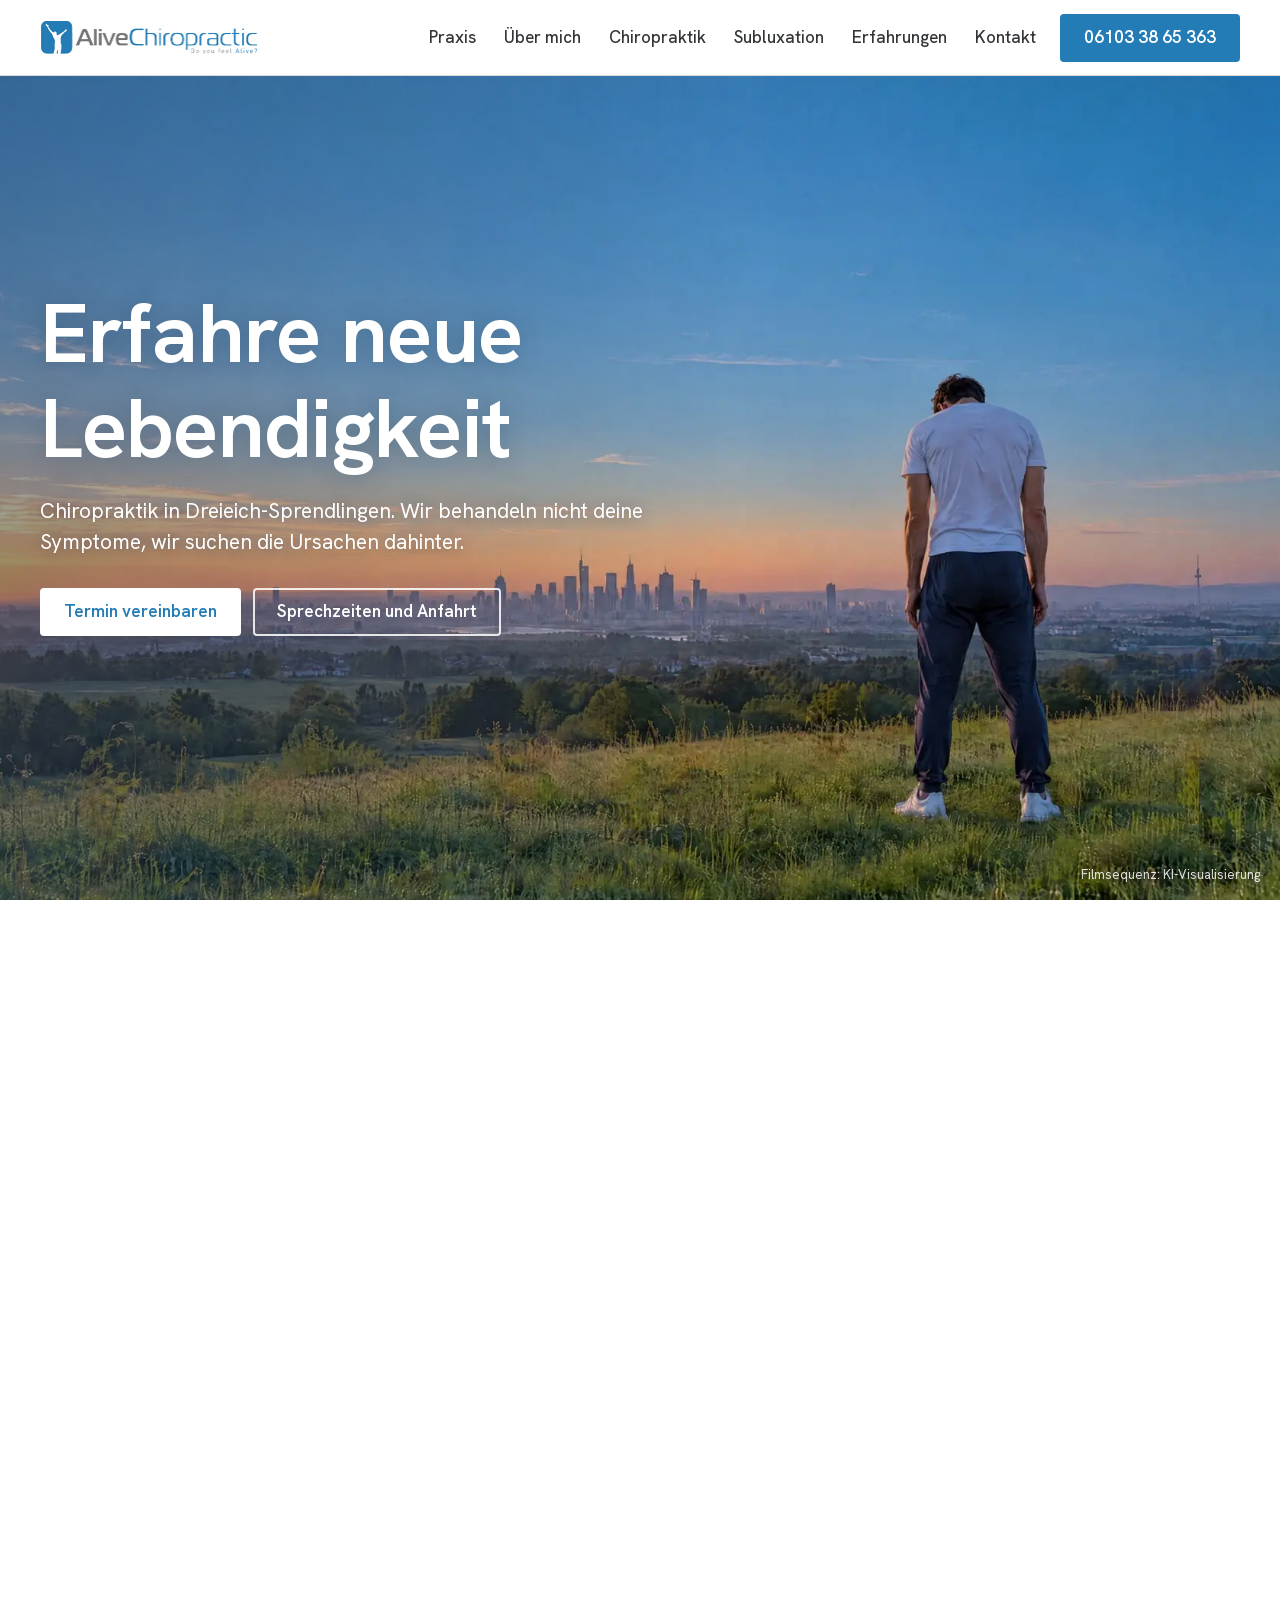
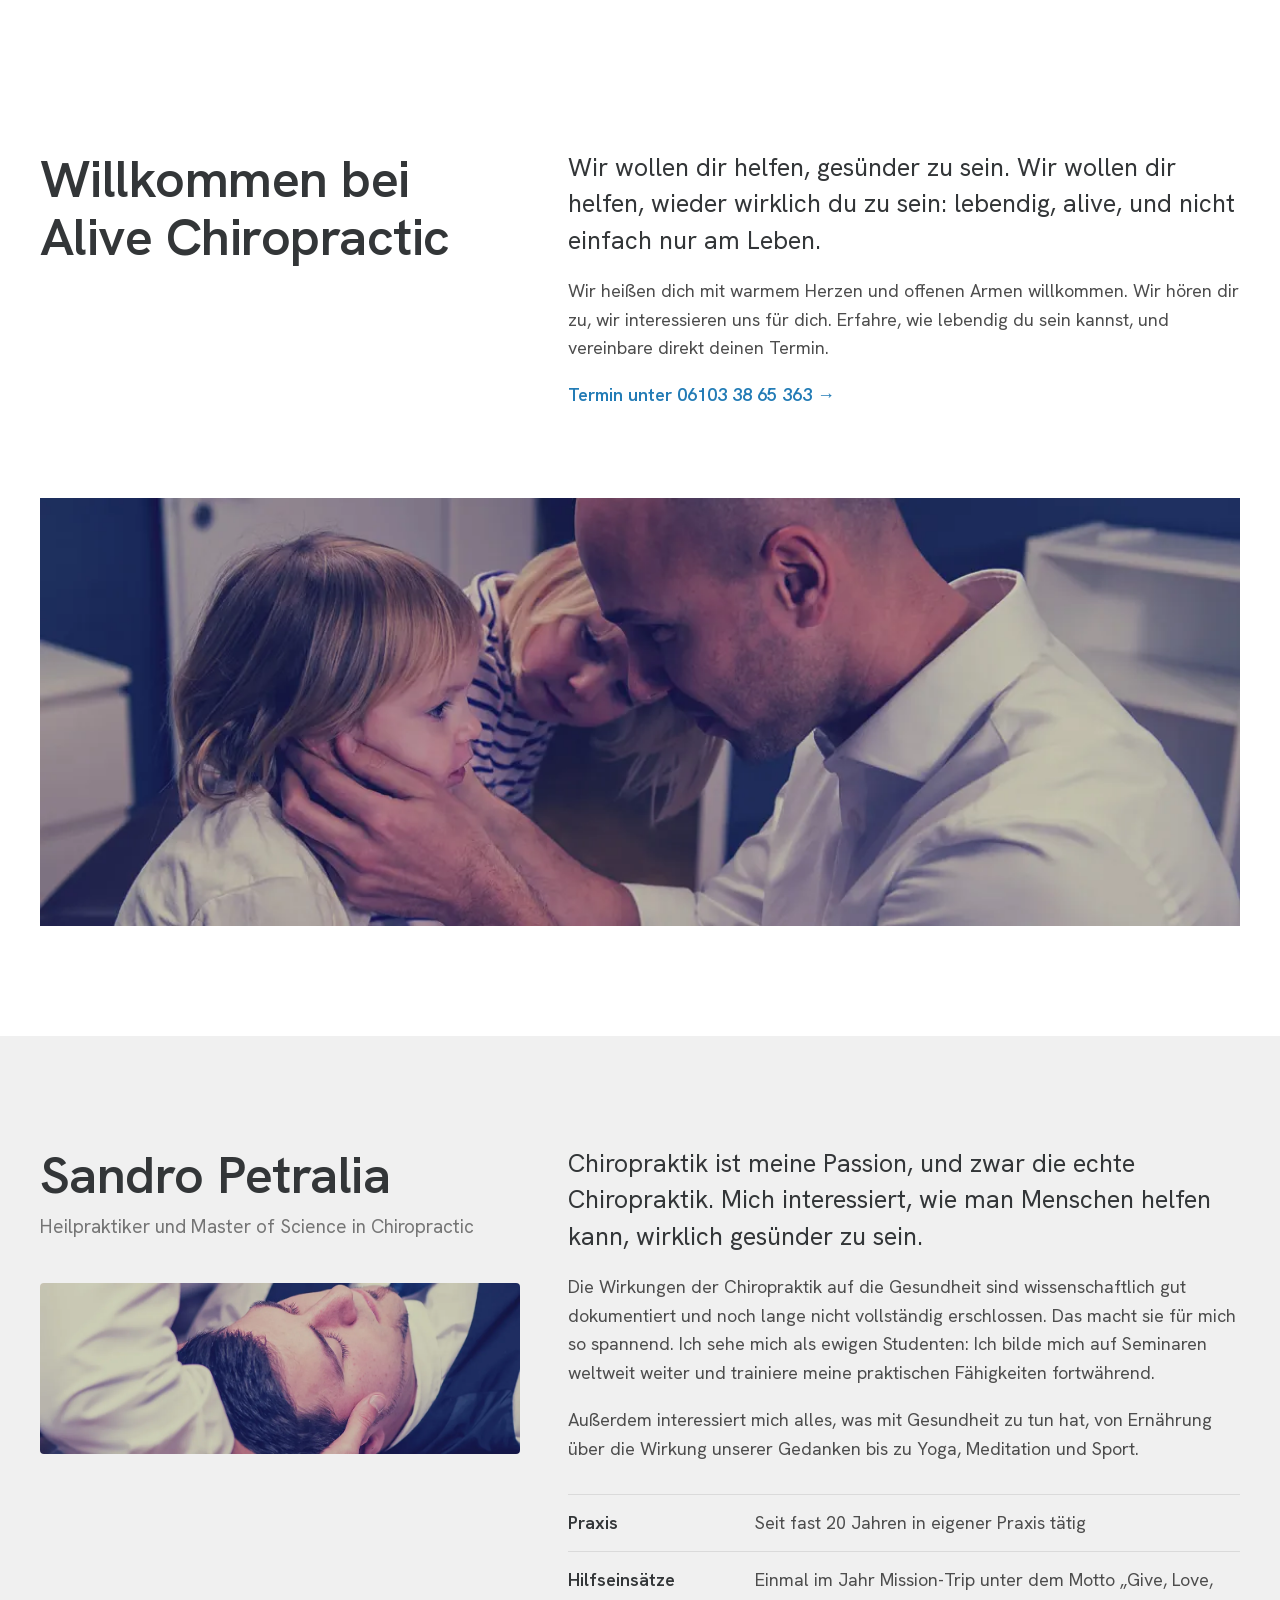
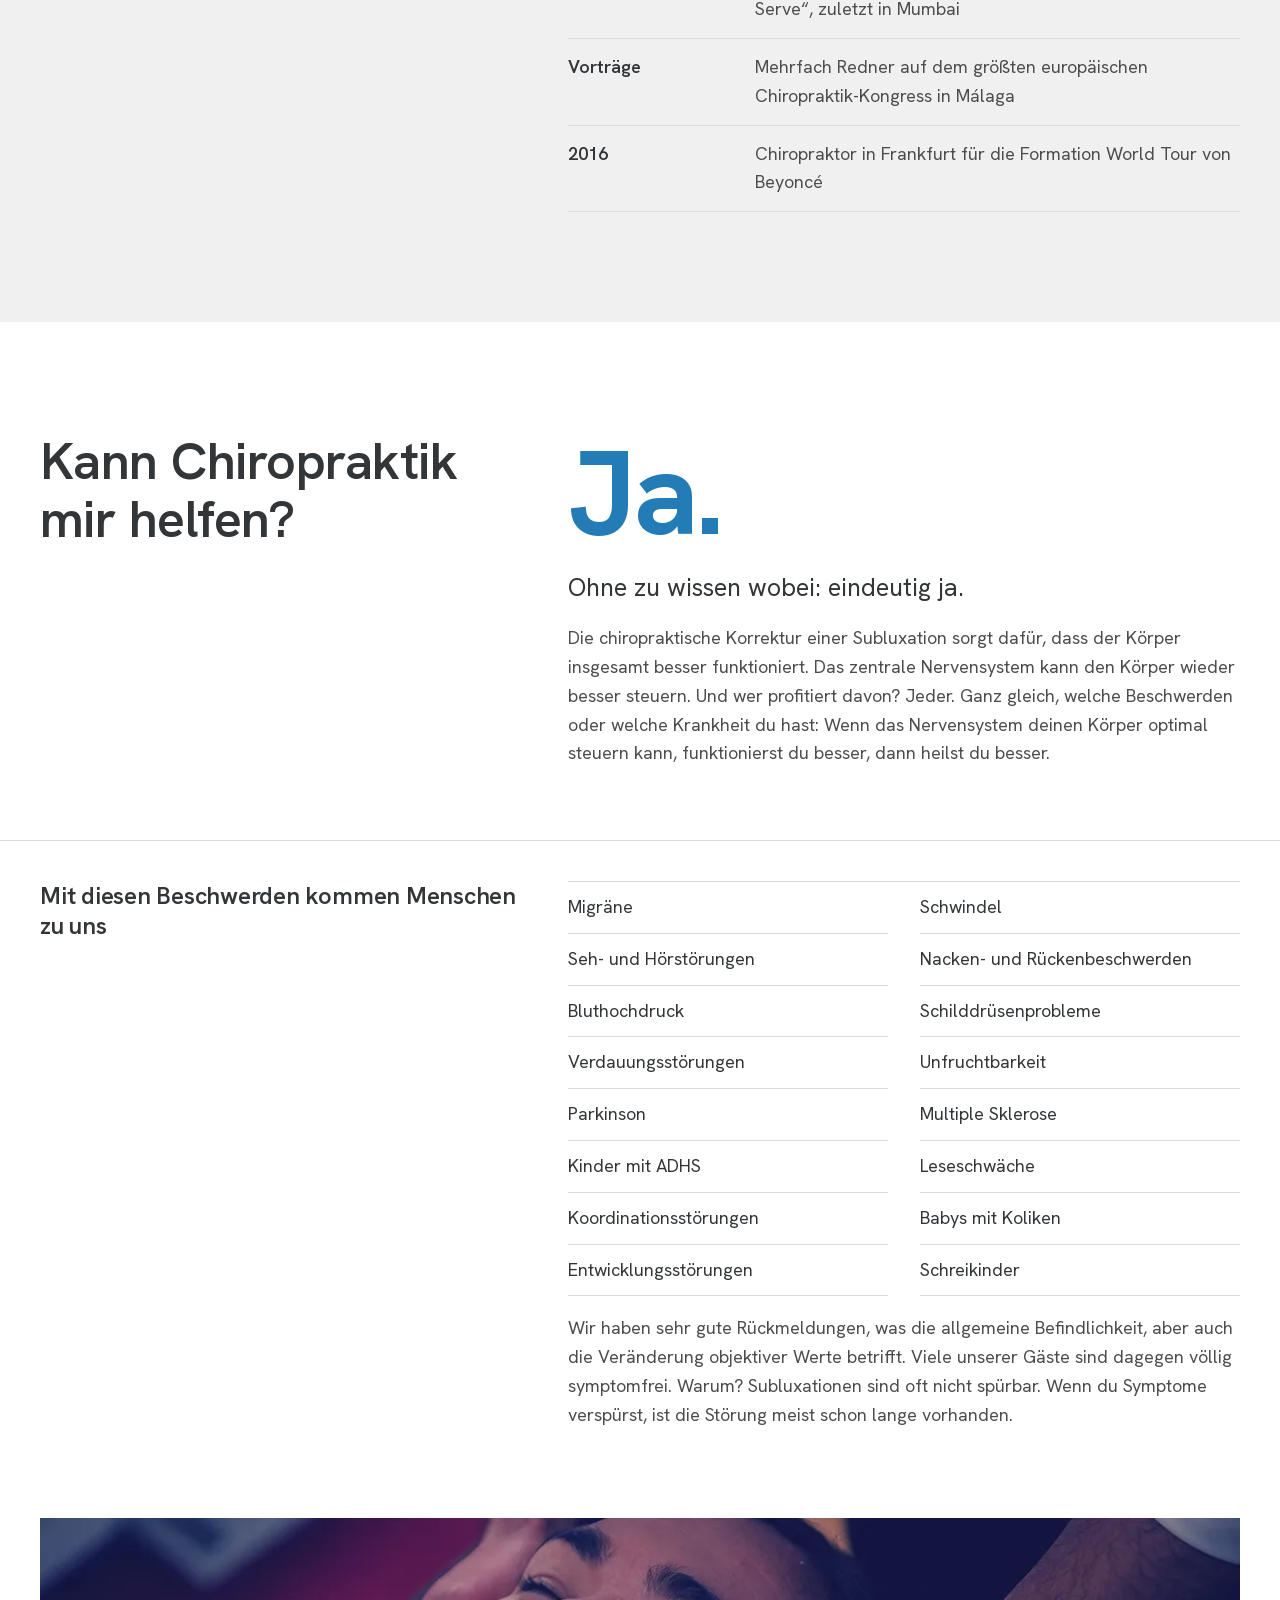
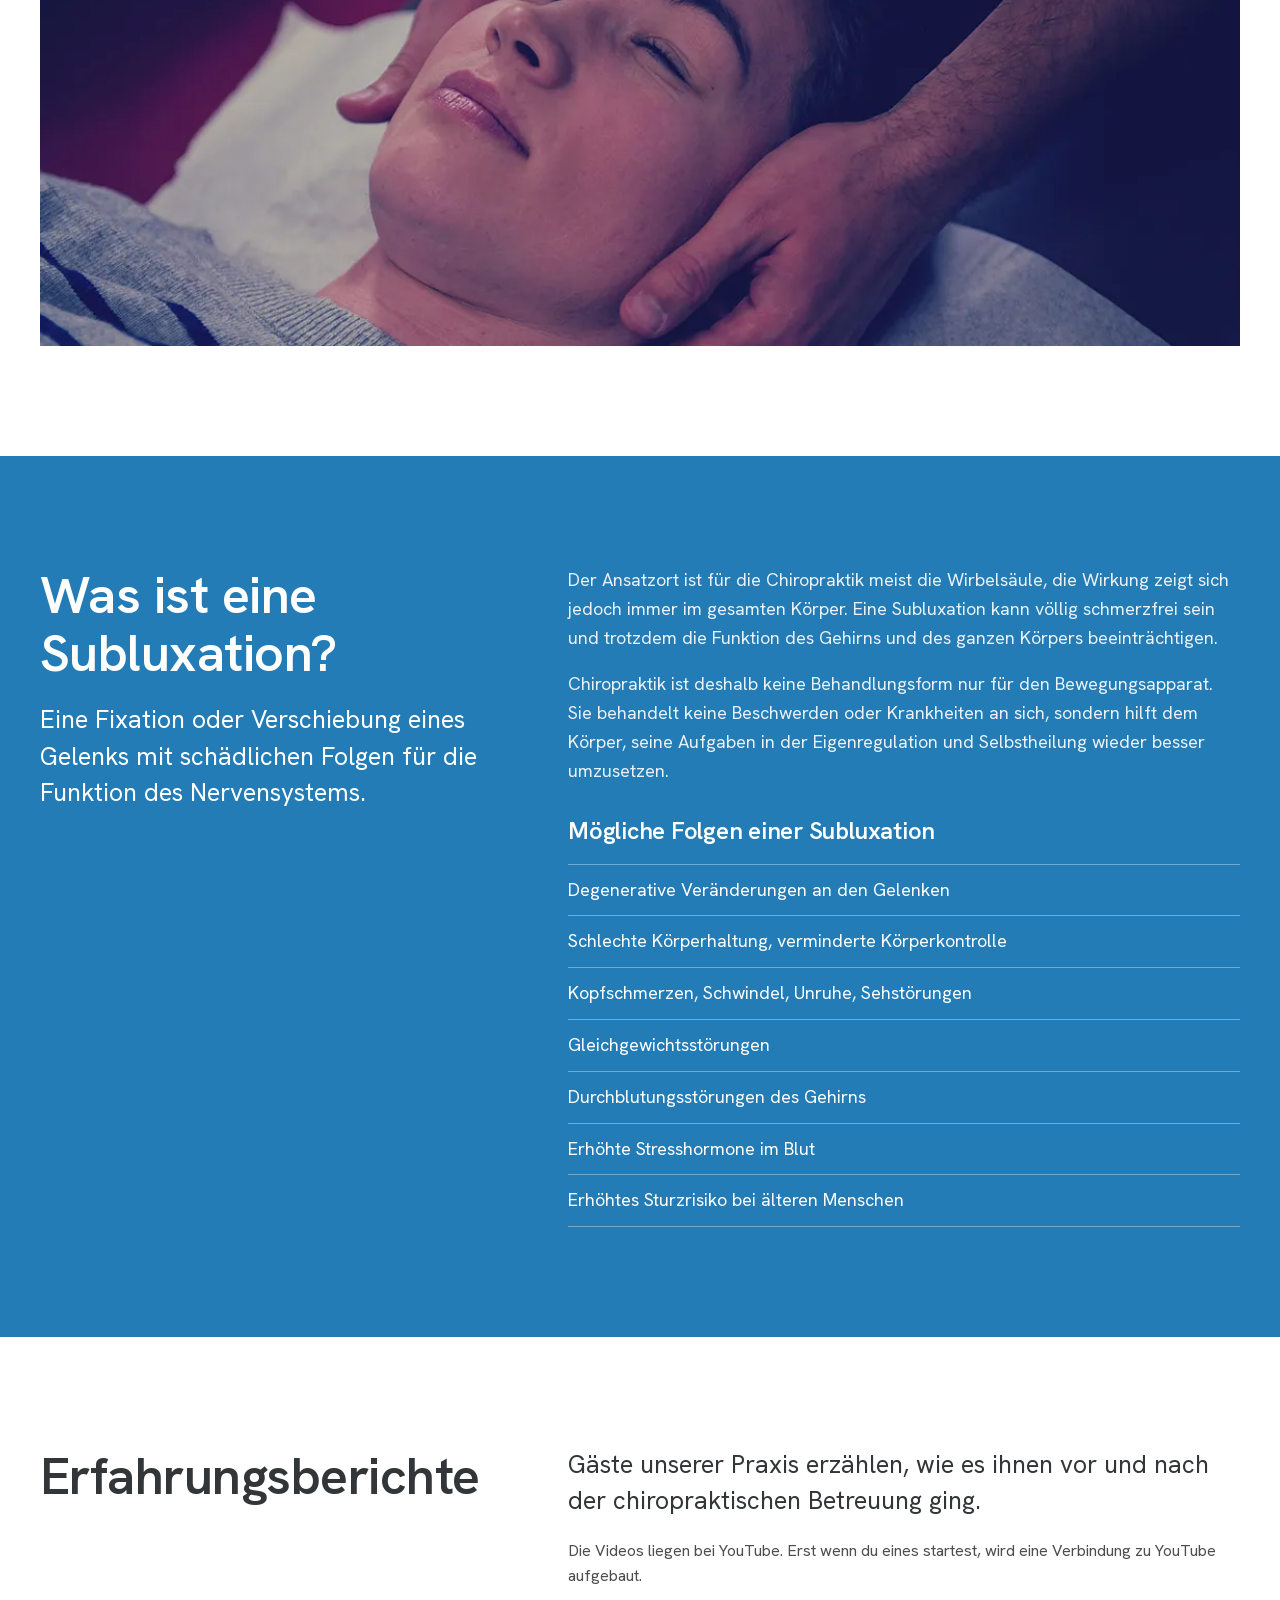
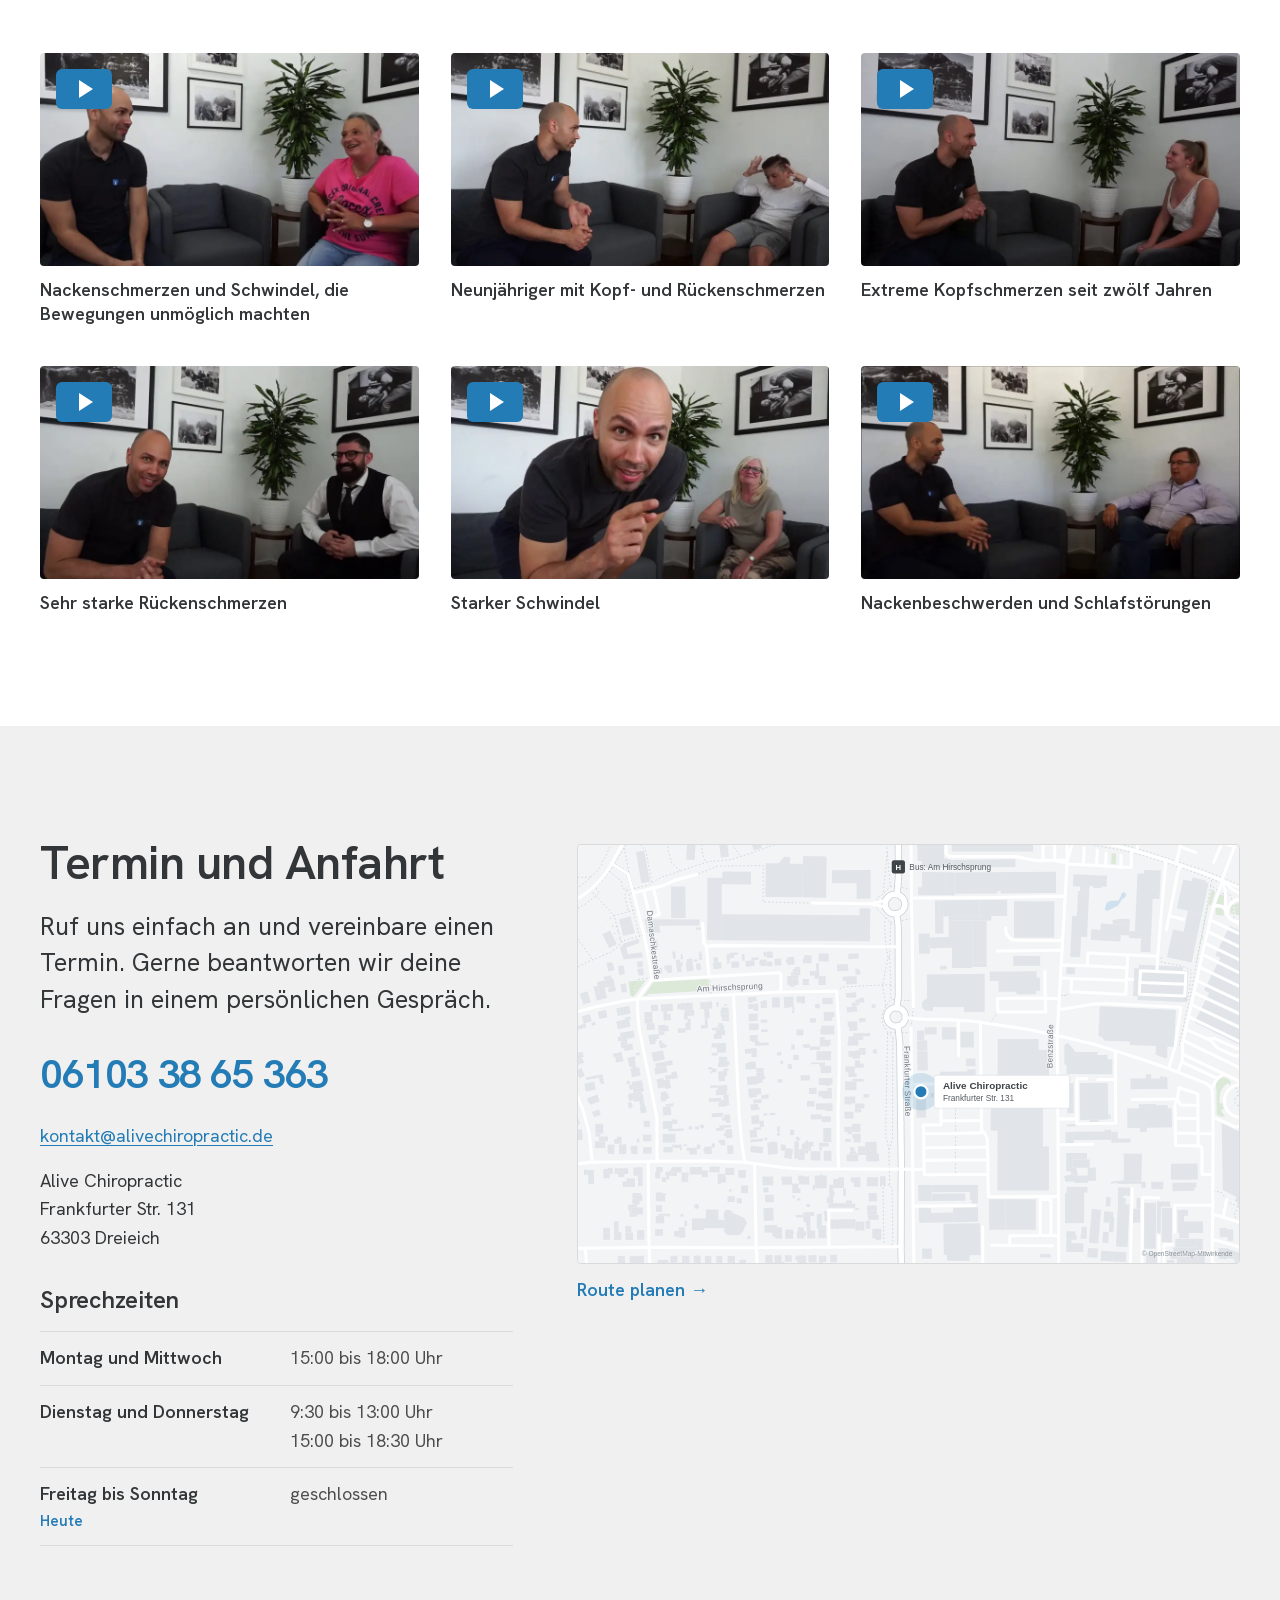
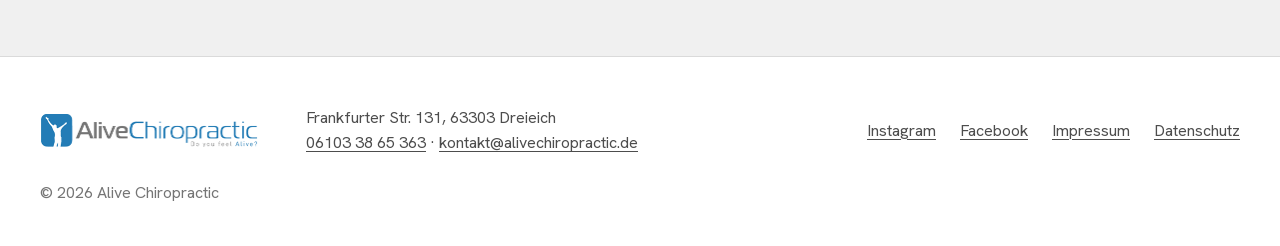
==== index.html @ 6c3cbe97 "Vorschau aktualisiert" ====
<!doctype html>
<html lang="de">
<head>
<meta charset="utf-8">
<meta name="viewport" content="width=device-width, initial-scale=1">
<title>Alive Chiropractic · Chiropraktik in Dreieich</title>
<meta name="description" content="Alive Chiropractic in Dreieich-Sprendlingen: Chiropraktik bei Sandro Petralia, Heilpraktiker und Master of Science in Chiropractic. Frankfurter Str. 131, Telefon 06103 38 65 363.">
<meta name="robots" content="noindex, nofollow">
<meta name="theme-color" content="#237CB6">
<link rel="icon" href="img/favicon.png">
<link rel="preload" href="fonts/hanken-grotesk-normal-300-800-latin.woff2" as="font" type="font/woff2" crossorigin>
<link rel="stylesheet" href="fonts/fonts.css">
<link rel="stylesheet" href="css/style.css">
</head>
<body>

<header class="kopf" data-kopf>
  <div class="wrap kopf-in">
    <a class="kopf-logo" href="./" aria-label="Alive Chiropractic, zur Startseite"><img src="img/logo.png" alt="Alive Chiropractic · Do you feel Alive?" width="437" height="66"></a>
    <nav class="kopf-nav" id="menu" aria-label="Hauptmenü">
      <a href="#praxis">Praxis</a>
      <a href="#ueber">Über mich</a>
      <a href="#chiropraktik">Chiropraktik</a>
      <a href="#subluxation">Subluxation</a>
      <a href="#erfahrungen">Erfahrungen</a>
      <a href="#kontakt">Kontakt</a>
    </nav>
    <a class="btn btn-blau kopf-tel" href="tel:+4961033865363">06103 38 65 363</a>
    <button class="kopf-toggle" type="button" aria-controls="menu" aria-expanded="false" data-toggle><span></span><span></span><span class="sr">Menü</span></button>
  </div>
</header>

<main>
<section class="hero" data-hero data-n="61" data-nm="61" aria-label="Einstieg">
  <div class="hero-stage">
    <img class="hero-poster" data-poster src="frames/d/f_001.webp" alt="Ein Mann steht auf einer Wiese vor der Frankfurter Skyline, richtet sich im Morgenlicht auf und streckt beide Arme nach oben" width="1920" height="1080" fetchpriority="high">
    <canvas class="hero-canvas" data-canvas aria-hidden="true"></canvas>
    <div class="hero-shade"></div>
    <div class="wrap hero-copy">
      <h1 class="hero-title">Erfahre neue Lebendigkeit</h1>
      <p class="hero-lead">Chiropraktik in Dreieich-Sprendlingen. Wir behandeln nicht deine Symptome, wir suchen die Ursachen dahinter.</p>
      <div class="hero-cta">
        <a class="btn btn-weiss" href="tel:+4961033865363">Termin vereinbaren</a>
        <a class="btn btn-linie" href="#kontakt">Sprechzeiten und Anfahrt</a>
      </div>
    </div>
    <p class="hero-note">Filmsequenz: KI-Visualisierung</p>
  </div>
</section>

<section class="abschnitt" id="praxis">
  <div class="wrap raster">
    <h2 class="titel">Willkommen bei Alive Chiropractic</h2>
    <div class="text">
      <p class="gross">Wir wollen dir helfen, gesünder zu sein. Wir wollen dir helfen, wieder wirklich du zu sein: lebendig, alive, und nicht einfach nur am Leben.</p>
      <p>Wir heißen dich mit warmem Herzen und offenen Armen willkommen. Wir hören dir zu, wir interessieren uns für dich. Erfahre, wie lebendig du sein kannst, und vereinbare direkt deinen Termin.</p>
      <p><a class="pfeil" href="tel:+4961033865363">Termin unter 06103 38 65 363</a></p>
    </div>
  </div>
  <figure class="band">
    <img src="img/slider-01.webp" alt="Ein Kind wird behandelt, ein zweites Kind schaut zu" width="1155" height="412" loading="lazy">
  </figure>
</section>

<section class="abschnitt grau" id="ueber" aria-labelledby="ueber-titel">
  <div class="wrap raster">
    <div class="person">
      <h2 class="titel" id="ueber-titel">Sandro Petralia</h2>
      <p class="unter">Heilpraktiker und Master of Science in Chiropractic</p>
      <img src="img/slider-03.webp" alt="Ein Patient liegt entspannt auf der Liege, der Chiropraktor hält seinen Kopf" width="1155" height="412" loading="lazy">
    </div>
    <div class="text">
      <p class="gross">Chiropraktik ist meine Passion, und zwar die echte Chiropraktik. Mich interessiert, wie man Menschen helfen kann, wirklich gesünder zu sein.</p>
      <p>Die Wirkungen der Chiropraktik auf die Gesundheit sind wissenschaftlich gut dokumentiert und noch lange nicht vollständig erschlossen. Das macht sie für mich so spannend. Ich sehe mich als ewigen Studenten: Ich bilde mich auf Seminaren weltweit weiter und trainiere meine praktischen Fähigkeiten fortwährend.</p>
      <p>Außerdem interessiert mich alles, was mit Gesundheit zu tun hat, von Ernährung über die Wirkung unserer Gedanken bis zu Yoga, Meditation und Sport.</p>
      <dl class="fakten">
        <div><dt>Praxis</dt><dd>Seit fast 20 Jahren in eigener Praxis tätig</dd></div>
        <div><dt>Hilfseinsätze</dt><dd>Einmal im Jahr Mission-Trip unter dem Motto „Give, Love, Serve“, zuletzt in Mumbai</dd></div>
        <div><dt>Vorträge</dt><dd>Mehrfach Redner auf dem größten europäischen Chiropraktik-Kongress in Málaga</dd></div>
        <div><dt>2016</dt><dd>Chiropraktor in Frankfurt für die Formation World Tour von Beyoncé</dd></div>
      </dl>
    </div>
  </div>
</section>

<section class="abschnitt" id="chiropraktik">
  <div class="wrap raster">
    <h2 class="titel">Kann Chiropraktik mir helfen?</h2>
    <div class="text">
      <p class="antwort">Ja.</p>
      <p class="gross">Ohne zu wissen wobei: eindeutig ja.</p>
      <p>Die chiropraktische Korrektur einer Subluxation sorgt dafür, dass der Körper insgesamt besser funktioniert. Das zentrale Nervensystem kann den Körper wieder besser steuern. Und wer profitiert davon? Jeder. Ganz gleich, welche Beschwerden oder welche Krankheit du hast: Wenn das Nervensystem deinen Körper optimal steuern kann, funktionierst du besser, dann heilst du besser.</p>
    </div>
  </div>
  <div class="wrap raster raster-2">
    <h3 class="titel-klein">Mit diesen Beschwerden kommen Menschen zu uns</h3>
    <div class="text">
      <ul class="liste">
        <li>Migräne</li><li>Schwindel</li><li>Seh- und Hörstörungen</li><li>Nacken- und Rückenbeschwerden</li>
        <li>Bluthochdruck</li><li>Schilddrüsenprobleme</li><li>Verdauungsstörungen</li><li>Unfruchtbarkeit</li>
        <li>Parkinson</li><li>Multiple Sklerose</li><li>Kinder mit ADHS</li><li>Leseschwäche</li>
        <li>Koordinationsstörungen</li><li>Babys mit Koliken</li><li>Entwicklungsstörungen</li><li>Schreikinder</li>
      </ul>
      <p>Wir haben sehr gute Rückmeldungen, was die allgemeine Befindlichkeit, aber auch die Veränderung objektiver Werte betrifft. Viele unserer Gäste sind dagegen völlig symptomfrei. Warum? Subluxationen sind oft nicht spürbar. Wenn du Symptome verspürst, ist die Störung meist schon lange vorhanden.</p>
    </div>
  </div>
  <figure class="band">
    <img src="img/slider-02.webp" alt="Eine Patientin liegt mit geschlossenen Augen auf der Liege, zwei Hände halten ihren Kopf" width="1155" height="412" loading="lazy">
  </figure>
</section>

<section class="blau" id="subluxation">
  <div class="wrap raster">
    <div>
      <h2 class="titel">Was ist eine Subluxation?</h2>
      <p class="gross">Eine Fixation oder Verschiebung eines Gelenks mit schädlichen Folgen für die Funktion des Nervensystems.</p>
    </div>
    <div class="text">
      <p>Der Ansatzort ist für die Chiropraktik meist die Wirbelsäule, die Wirkung zeigt sich jedoch immer im gesamten Körper. Eine Subluxation kann völlig schmerzfrei sein und trotzdem die Funktion des Gehirns und des ganzen Körpers beeinträchtigen.</p>
      <p>Chiropraktik ist deshalb keine Behandlungsform nur für den Bewegungsapparat. Sie behandelt keine Beschwerden oder Krankheiten an sich, sondern hilft dem Körper, seine Aufgaben in der Eigenregulation und Selbstheilung wieder besser umzusetzen.</p>
      <h3 class="titel-klein">Mögliche Folgen einer Subluxation</h3>
      <ul class="liste liste-1">
        <li>Degenerative Veränderungen an den Gelenken</li>
        <li>Schlechte Körperhaltung, verminderte Körperkontrolle</li>
        <li>Kopfschmerzen, Schwindel, Unruhe, Sehstörungen</li>
        <li>Gleichgewichtsstörungen</li>
        <li>Durchblutungsstörungen des Gehirns</li>
        <li>Erhöhte Stresshormone im Blut</li>
        <li>Erhöhtes Sturzrisiko bei älteren Menschen</li>
      </ul>
    </div>
  </div>
</section>

<section class="abschnitt" id="erfahrungen">
  <div class="wrap raster">
    <h2 class="titel">Erfahrungsberichte</h2>
    <div class="text">
      <p class="gross">Gäste unserer Praxis erzählen, wie es ihnen vor und nach der chiropraktischen Betreuung ging.</p>
      <p class="hinweis">Die Videos liegen bei YouTube. Erst wenn du eines startest, wird eine Verbindung zu YouTube aufgebaut.</p>
    </div>
  </div>
  <div class="wrap videos">
    <button class="video" type="button" data-yt="9tdiUw4-D6c"><img src="img/videos/9tdiUw4-D6c.webp" alt="" width="800" height="450" loading="lazy"><span class="video-titel">Nackenschmerzen und Schwindel, die Bewegungen unmöglich machten</span></button>
    <button class="video" type="button" data-yt="qY3Z_7N5YRs"><img src="img/videos/qY3Z_7N5YRs.webp" alt="" width="800" height="450" loading="lazy"><span class="video-titel">Neunjähriger mit Kopf- und Rückenschmerzen</span></button>
    <button class="video" type="button" data-yt="_jhzZ4jN80Y"><img src="img/videos/_jhzZ4jN80Y.webp" alt="" width="800" height="450" loading="lazy"><span class="video-titel">Extreme Kopfschmerzen seit zwölf Jahren</span></button>
    <button class="video" type="button" data-yt="aHO9xJyi2zM"><img src="img/videos/aHO9xJyi2zM.webp" alt="" width="800" height="450" loading="lazy"><span class="video-titel">Sehr starke Rückenschmerzen</span></button>
    <button class="video" type="button" data-yt="3jkWnvl2Dm0"><img src="img/videos/3jkWnvl2Dm0.webp" alt="" width="800" height="450" loading="lazy"><span class="video-titel">Starker Schwindel</span></button>
    <button class="video" type="button" data-yt="JT5IaFoyaec"><img src="img/videos/JT5IaFoyaec.webp" alt="" width="800" height="450" loading="lazy"><span class="video-titel">Nackenbeschwerden und Schlafstörungen</span></button>
  </div>
</section>

<section class="kontakt" id="kontakt">
  <div class="wrap kontakt-in">
    <div class="kontakt-text">
      <h2 class="titel">Termin und Anfahrt</h2>
      <p class="gross">Ruf uns einfach an und vereinbare einen Termin. Gerne beantworten wir deine Fragen in einem persönlichen Gespräch.</p>
      <a class="kontakt-tel" href="tel:+4961033865363">06103 38 65 363</a>
      <p><a href="mailto:kontakt@alivechiropractic.de">kontakt@alivechiropractic.de</a></p>
      <address>Alive Chiropractic<br>Frankfurter Str. 131<br>63303 Dreieich</address>
      <h3 class="titel-klein">Sprechzeiten</h3>
      <dl class="zeiten" data-zeiten>
        <div data-tage="1,3"><dt>Montag und Mittwoch</dt><dd>15:00 bis 18:00 Uhr</dd></div>
        <div data-tage="2,4"><dt>Dienstag und Donnerstag</dt><dd>9:30 bis 13:00 Uhr<br>15:00 bis 18:30 Uhr</dd></div>
        <div data-tage="5,6,0"><dt>Freitag bis Sonntag</dt><dd>geschlossen</dd></div>
      </dl>
    </div>
    <figure class="karte">
      <img src="img/karte.svg" alt="Umgebungskarte: Alive Chiropractic liegt an der Frankfurter Straße 131 in Dreieich-Sprendlingen, die Bushaltestelle Am Hirschsprung ist etwa 300 Meter entfernt" width="1200" height="760" loading="lazy">
      <figcaption><a class="pfeil" href="https://www.google.com/maps/dir/?api=1&amp;destination=Frankfurter+Str.+131,+63303+Dreieich" target="_blank" rel="noopener">Route planen</a></figcaption>
    </figure>
  </div>
</section>
</main>

<footer class="fuss">
  <div class="wrap fuss-in">
    <img class="fuss-logo" src="img/logo.png" alt="Alive Chiropractic" width="437" height="66" loading="lazy">
    <p>Frankfurter Str. 131, 63303 Dreieich<br><a href="tel:+4961033865363">06103 38 65 363</a> · <a href="mailto:kontakt@alivechiropractic.de">kontakt@alivechiropractic.de</a></p>
    <nav class="fuss-nav" aria-label="Weitere Links">
      <a href="https://www.instagram.com/alivechiropractic/" target="_blank" rel="noopener">Instagram</a>
      <a href="https://www.facebook.com/alivechiropractic/" target="_blank" rel="noopener">Facebook</a>
      <a href="impressum.html">Impressum</a>
      <a href="datenschutz.html">Datenschutz</a>
    </nav>
    <p class="fuss-copy">© 2026 Alive Chiropractic</p>
  </div>
</footer>

<script src="js/vendor/gsap.min.js" defer></script>
<script src="js/vendor/ScrollTrigger.min.js" defer></script>
<script src="js/site.js" defer></script>
<script src="js/hero.js" defer></script>
</body>
</html>
---- fonts/fonts.css ----
/* Hanken Grotesk normal 300-800 latin-ext */
@font-face {
  font-family: 'Hanken Grotesk';
  font-style: normal;
  font-weight: 300 800;
  font-display: swap;
  src: url(hanken-grotesk-normal-300-800-latin-ext.woff2) format('woff2');
  unicode-range: U+0100-02BA, U+02BD-02C5, U+02C7-02CC, U+02CE-02D7, U+02DD-02FF, U+0304, U+0308, U+0329, U+1D00-1DBF, U+1E00-1E9F, U+1EF2-1EFF, U+2020, U+20A0-20AB, U+20AD-20C4, U+2113, U+2C60-2C7F, U+A720-A7FF;
}
/* Hanken Grotesk normal 300-800 latin */
@font-face {
  font-family: 'Hanken Grotesk';
  font-style: normal;
  font-weight: 300 800;
  font-display: swap;
  src: url(hanken-grotesk-normal-300-800-latin.woff2) format('woff2');
  unicode-range: U+0000-00FF, U+0131, U+0152-0153, U+02BB-02BC, U+02C6, U+02DA, U+02DC, U+0304, U+0308, U+0329, U+2000-206F, U+20AC, U+2122, U+2191, U+2193, U+2212, U+2215, U+FEFF, U+FFFD;
}
---- css/style.css ----
/* Alive Chiropractic · Redesign 2026
   Farben wie bisher: Logo-Blau #237CB6, Logo-Grau #757575, Textgrau, Weiß, helles Grau.
   Eine Schrift (Hanken Grotesk), mobile first (min-width 600 / 900 / 1200). */
:root {
  --blau: #237CB6;
  --blau-dunkel: #1A6496;
  --grau: #757575;
  --text: #333638;
  --text-2: #4D4D4D;
  --linie: #DADADA;
  --hell: #F0F0F0;
  --weiss: #FFFFFF;
  --kopf-h: 64px;
  --rand: 20px;
  --font: "Hanken Grotesk", "Helvetica Neue", Arial, sans-serif;
}
@media (min-width: 900px) { :root { --kopf-h: 76px; --rand: 40px; } }

*, *::before, *::after { box-sizing: border-box; }
html { -webkit-text-size-adjust: 100%; scroll-behavior: smooth; scroll-padding-top: var(--kopf-h); }
body { margin: 0; background: var(--weiss); color: var(--text); font: 400 18px/1.6 var(--font); -webkit-font-smoothing: antialiased; }
img { display: block; max-width: 100%; height: auto; }
a { color: var(--blau); text-decoration-thickness: 1px; text-underline-offset: 3px; }
a:hover { color: var(--blau-dunkel); }
h1, h2, h3, p, dl, dd, ul, figure { margin: 0; }
h1, h2, h3 { font-weight: 600; line-height: 1.12; letter-spacing: -0.01em; hyphens: auto; overflow-wrap: break-word; }
.sr { position: absolute; width: 1px; height: 1px; overflow: hidden; clip: rect(0 0 0 0); white-space: nowrap; }
.wrap { width: 100%; max-width: 1320px; margin: 0 auto; padding: 0 var(--rand); }

/* Buttons: rechteckig, Logo-Blau */
.btn { display: inline-flex; align-items: center; justify-content: center; min-height: 48px; padding: 0 22px; border: 2px solid transparent; border-radius: 4px;
  font: 600 17px/1.2 var(--font); text-decoration: none; white-space: nowrap; transition: background .2s, color .2s, border-color .2s; }
.btn-blau { background: var(--blau); color: var(--weiss); }
.btn-blau:hover { background: var(--blau-dunkel); color: var(--weiss); }
.btn-weiss { background: var(--weiss); color: var(--blau); }
.btn-weiss:hover { background: #E6F0F7; color: var(--blau-dunkel); }
.btn-linie { border-color: rgba(255,255,255,.85); color: var(--weiss); }
.btn-linie:hover { background: rgba(255,255,255,.14); color: var(--weiss); }
.pfeil { font-weight: 600; text-decoration: none; }
.pfeil::after { content: " →"; }
.pfeil:hover { text-decoration: underline; }

/* Kopfzeile */
.kopf { position: fixed; inset: 0 0 auto; z-index: 50; height: var(--kopf-h); background: var(--weiss); border-bottom: 1px solid var(--linie); }
.kopf-in { display: flex; align-items: center; gap: 24px; height: 100%; }
.kopf-logo { flex: 0 1 auto; margin-right: auto; }
.kopf-logo img { width: 190px; }
.kopf-nav { display: none; }
.kopf-tel { display: none; }
.kopf-toggle { position: relative; width: 44px; height: 44px; margin-right: -10px; border: 0; background: none; cursor: pointer; }
.kopf-toggle span:not(.sr) { position: absolute; left: 11px; right: 11px; height: 2px; background: var(--text); transition: transform .25s; }
.kopf-toggle span:nth-child(1) { top: 17px; }
.kopf-toggle span:nth-child(2) { top: 25px; }
.kopf.is-open .kopf-toggle span:nth-child(1) { transform: translateY(4px) rotate(45deg); }
.kopf.is-open .kopf-toggle span:nth-child(2) { transform: translateY(-4px) rotate(-45deg); }
.kopf.is-open .kopf-nav { display: flex; flex-direction: column; position: absolute; top: var(--kopf-h); left: 0; right: 0; padding: 8px var(--rand) 24px; background: var(--weiss); border-bottom: 1px solid var(--linie); }
.kopf-nav a { padding: 12px 0; color: var(--text); font-weight: 500; text-decoration: none; border-bottom: 1px solid var(--hell); }
.kopf-nav a:hover { color: var(--blau); }
@media (min-width: 600px) { .kopf-tel { display: inline-flex; } }
@media (min-width: 1240px) {
  .kopf-logo img { width: 218px; }
  .kopf-toggle { display: none; }
  .kopf-nav, .kopf.is-open .kopf-nav { display: flex; flex-direction: row; position: static; gap: 28px; padding: 0; border: 0; background: none; }
  .kopf-nav a { padding: 6px 0; border: 0; font-size: 17px; }
}

/* Hero: gepinnte Bildfolge (js/hero.js) */
.hero { position: relative; height: 100vh; height: 100svh; min-height: 520px; padding-top: var(--kopf-h); background: #3D82C2; }
.hero-stage { position: relative; height: 100%; overflow: hidden; }
.hero-poster, .hero-canvas { position: absolute; inset: 0; width: 100%; height: 100%; }
.hero-poster { object-fit: cover; object-position: 75% 100%; }
.hero.is-ready .hero-poster { visibility: hidden; }
.hero-shade { position: absolute; inset: 0; pointer-events: none;
  background: linear-gradient(180deg, rgba(20,60,100,.38) 0%, rgba(20,60,100,.12) 40%, rgba(20,60,100,0) 60%); }
.hero-copy { position: relative; z-index: 2; padding-top: 28px; color: var(--weiss); container-type: inline-size; }
.hero-title { max-width: 11ch; font-size: min(64px, 13cqi); font-weight: 650; text-shadow: 0 1px 24px rgba(10,40,70,.25); }
.hero-lead { max-width: 30em; margin-top: 14px; font-size: 18px; line-height: 1.5; text-shadow: 0 1px 14px rgba(10,40,70,.35); }
.hero-cta { display: flex; flex-wrap: wrap; gap: 12px; margin-top: 22px; }
.hero-note { position: absolute; z-index: 2; right: 12px; bottom: 10px; color: rgba(255,255,255,.85); font-size: 12px; text-shadow: 0 1px 6px rgba(0,0,0,.4); }
@media (min-width: 900px) and (min-aspect-ratio: 11/10) {
  .hero-shade { background: linear-gradient(90deg, rgba(20,60,100,.42) 0%, rgba(20,60,100,.18) 38%, rgba(20,60,100,0) 58%); }
  .hero-copy { position: absolute; inset: 0; display: flex; flex-direction: column; justify-content: center; padding-top: 0; padding-bottom: 6vh; }
  .hero-copy > * { max-width: 640px; }
  .hero-title { font-size: min(84px, 8.4cqi); }
  .hero-lead { font-size: 21px; margin-top: 20px; }
  .hero-cta { margin-top: 30px; }
  .hero-note { right: 20px; bottom: 14px; font-size: 13px; }
}

/* Abschnitte: Titel links, Text rechts */
.abschnitt { padding: 64px 0; }
.raster { display: grid; gap: 20px; container-type: inline-size; }
.raster-2 { margin-top: 48px; padding-top: 28px; border-top: 1px solid var(--linie); }
.titel { font-size: min(44px, 9cqi); color: var(--text); }
.titel-klein { font-size: 22px; line-height: 1.25; }
.text { display: grid; gap: 18px; max-width: 760px; }
.text p { color: var(--text-2); }
.gross { font-size: 22px; line-height: 1.45; color: var(--text) !important; }
.unter { margin-top: 8px; color: var(--grau); font-size: 19px; }
.hinweis { font-size: 16px; }
.antwort { font-size: 72px; line-height: 1; font-weight: 700; color: var(--blau) !important; letter-spacing: -0.02em; }
@media (min-width: 900px) {
  .abschnitt { padding: 110px 0; }
  .raster { grid-template-columns: 5fr 7fr; gap: 48px; align-items: start; }
  .titel { font-size: min(52px, 4.4cqi); }
  .kontakt-text .titel { font-size: min(52px, 10cqi); }
  .raster-2 { margin-top: 72px; padding-top: 40px; }
  .titel-klein { font-size: 24px; }
  .gross { font-size: 25px; }
  .antwort { font-size: 120px; }
}

/* Bildband unter der Begrüßung (Originalfoto 1155 x 412) */
.band { margin-top: 56px; }
.band img { width: 100%; max-width: 1320px; margin: 0 auto; aspect-ratio: 1155 / 412; object-fit: cover; }
@media (max-width: 599px) { .band img { aspect-ratio: 4 / 3; object-position: 60% 50%; } }
@media (min-width: 900px) { .band { margin-top: 88px; padding: 0 var(--rand); } }

/* Über mich: graue Fläche, Name links mit Foto, Text und Faktentabelle rechts */
.grau { background: var(--hell); }
.person img { width: 100%; margin-top: 28px; border-radius: 4px; }
.fakten { margin-top: 12px; border-top: 1px solid var(--linie); }
.fakten div { display: grid; gap: 2px; padding: 14px 0; border-bottom: 1px solid var(--linie); }
.fakten dt { font-weight: 600; color: var(--text); }
.fakten dd { color: var(--text-2); }
@media (min-width: 600px) { .fakten div { grid-template-columns: 9.5em 1fr; gap: 16px; } }
@media (min-width: 900px) { .person img { margin-top: 40px; } }

/* Listen */
.liste { list-style: none; padding: 0; display: grid; grid-template-columns: 1fr; border-top: 1px solid var(--linie); }
.liste li { padding: 11px 0; border-bottom: 1px solid var(--linie); color: var(--text); }
@media (min-width: 600px) { .liste:not(.liste-1) { grid-template-columns: 1fr 1fr; column-gap: 32px; } }

/* Blaues Band: Subluxation */
.blau { padding: 64px 0; background: var(--blau); color: var(--weiss); }
.blau .titel, .blau .gross, .blau .text p, .blau .titel-klein { color: var(--weiss) !important; }
.blau .gross { margin-top: 20px; }
.blau .text p { color: #EAF2F8 !important; }
.blau .titel-klein { margin-top: 12px; }
.blau .liste { border-color: rgba(255,255,255,.35); }
.blau .liste li { color: var(--weiss); border-color: rgba(255,255,255,.35); }
@media (min-width: 900px) { .blau { padding: 110px 0; } }

/* Erfahrungsvideos */
.videos { display: grid; gap: 28px; margin-top: 40px; align-items: start; }
.video { position: relative; display: block; padding: 0; border: 0; background: none; text-align: left; font: inherit; color: var(--text); cursor: pointer; }
.video img { width: 100%; aspect-ratio: 16 / 9; object-fit: cover; border-radius: 4px; }
.video::before { content: ""; position: absolute; z-index: 1; left: 16px; top: 16px; width: 56px; height: 40px; border-radius: 6px; background: var(--blau); transition: background .2s; }
.video::after { content: ""; position: absolute; z-index: 2; left: 39px; top: 27px; border-style: solid; border-width: 9px 0 9px 14px; border-color: transparent transparent transparent #fff; }
.video:hover::before { background: var(--blau-dunkel); }
.video.is-playing::before, .video.is-playing::after { display: none; }
.video-titel { display: block; margin-top: 12px; font-weight: 600; font-size: 18px; line-height: 1.35; }
.video:hover .video-titel { color: var(--blau); }
.video-frame { position: relative; aspect-ratio: 16 / 9; }
.video-frame iframe { position: absolute; inset: 0; width: 100%; height: 100%; border: 0; border-radius: 4px; }
@media (min-width: 600px) { .videos { grid-template-columns: 1fr 1fr; } }
@media (min-width: 900px) { .videos { grid-template-columns: repeat(3, 1fr); gap: 40px 32px; margin-top: 64px; } }

/* Kontakt */
.kontakt { padding: 64px 0; background: var(--hell); }
.kontakt-in { display: grid; gap: 40px; }
.kontakt-text { display: grid; gap: 16px; align-content: start; container-type: inline-size; }
.kontakt-text .gross { margin-top: 4px; }
.kontakt-tel { margin-top: 8px; font-size: min(40px, 10cqi); font-weight: 650; text-decoration: none; letter-spacing: -0.01em; }
address { font-style: normal; color: var(--text); }
.kontakt-text .titel-klein { margin-top: 16px; }
.zeiten { border-top: 1px solid var(--linie); }
.zeiten div { display: grid; gap: 2px; padding: 12px 0; border-bottom: 1px solid var(--linie); }
.zeiten dt { font-weight: 600; }
.zeiten dd { color: var(--text-2); }
.zeiten .is-heute dt::after { content: "Heute"; display: block; font-size: 15px; font-weight: 600; color: var(--blau); }
@media (min-width: 600px) { .zeiten div { grid-template-columns: 13em 1fr; gap: 16px; } }
.karte img { width: 100%; border: 1px solid var(--linie); border-radius: 4px; background: #F2F4F6; }
.karte figcaption { margin-top: 12px; }
@media (min-width: 900px) {
  .kontakt { padding: 110px 0; }
  .kontakt-in { grid-template-columns: 5fr 7fr; gap: 64px; }
  .karte { align-self: start; margin-top: 8px; }
}

/* Fuß */
.fuss { padding: 48px 0 40px; border-top: 1px solid var(--linie); background: var(--weiss); font-size: 16px; color: var(--text-2); }
.fuss-in { display: grid; gap: 18px; }
.fuss-logo { width: 218px; }
.fuss a { color: var(--text-2); }
.fuss a:hover { color: var(--blau); }
.fuss-nav { display: flex; flex-wrap: wrap; gap: 8px 24px; }
.fuss-copy { color: var(--grau); }
@media (min-width: 900px) {
  .fuss-in { grid-template-columns: auto 1fr auto; align-items: center; gap: 24px 48px; }
  .fuss-copy { grid-column: 1 / -1; }
}

/* Unterseiten (Impressum, Datenschutz) */
.seite { padding: calc(var(--kopf-h) + 56px) 0 80px; }
.seite .wrap { max-width: 860px; container-type: inline-size; }
.seite h1 { font-size: min(52px, 10cqi); margin-bottom: 32px; }
.seite h2 { font-size: 24px; margin: 40px 0 12px; }
.seite h3 { font-size: 19px; margin: 24px 0 8px; }
.seite p, .seite li { color: var(--text-2); margin-bottom: 12px; overflow-wrap: break-word; }

@media (prefers-reduced-motion: reduce) { html { scroll-behavior: auto; } }
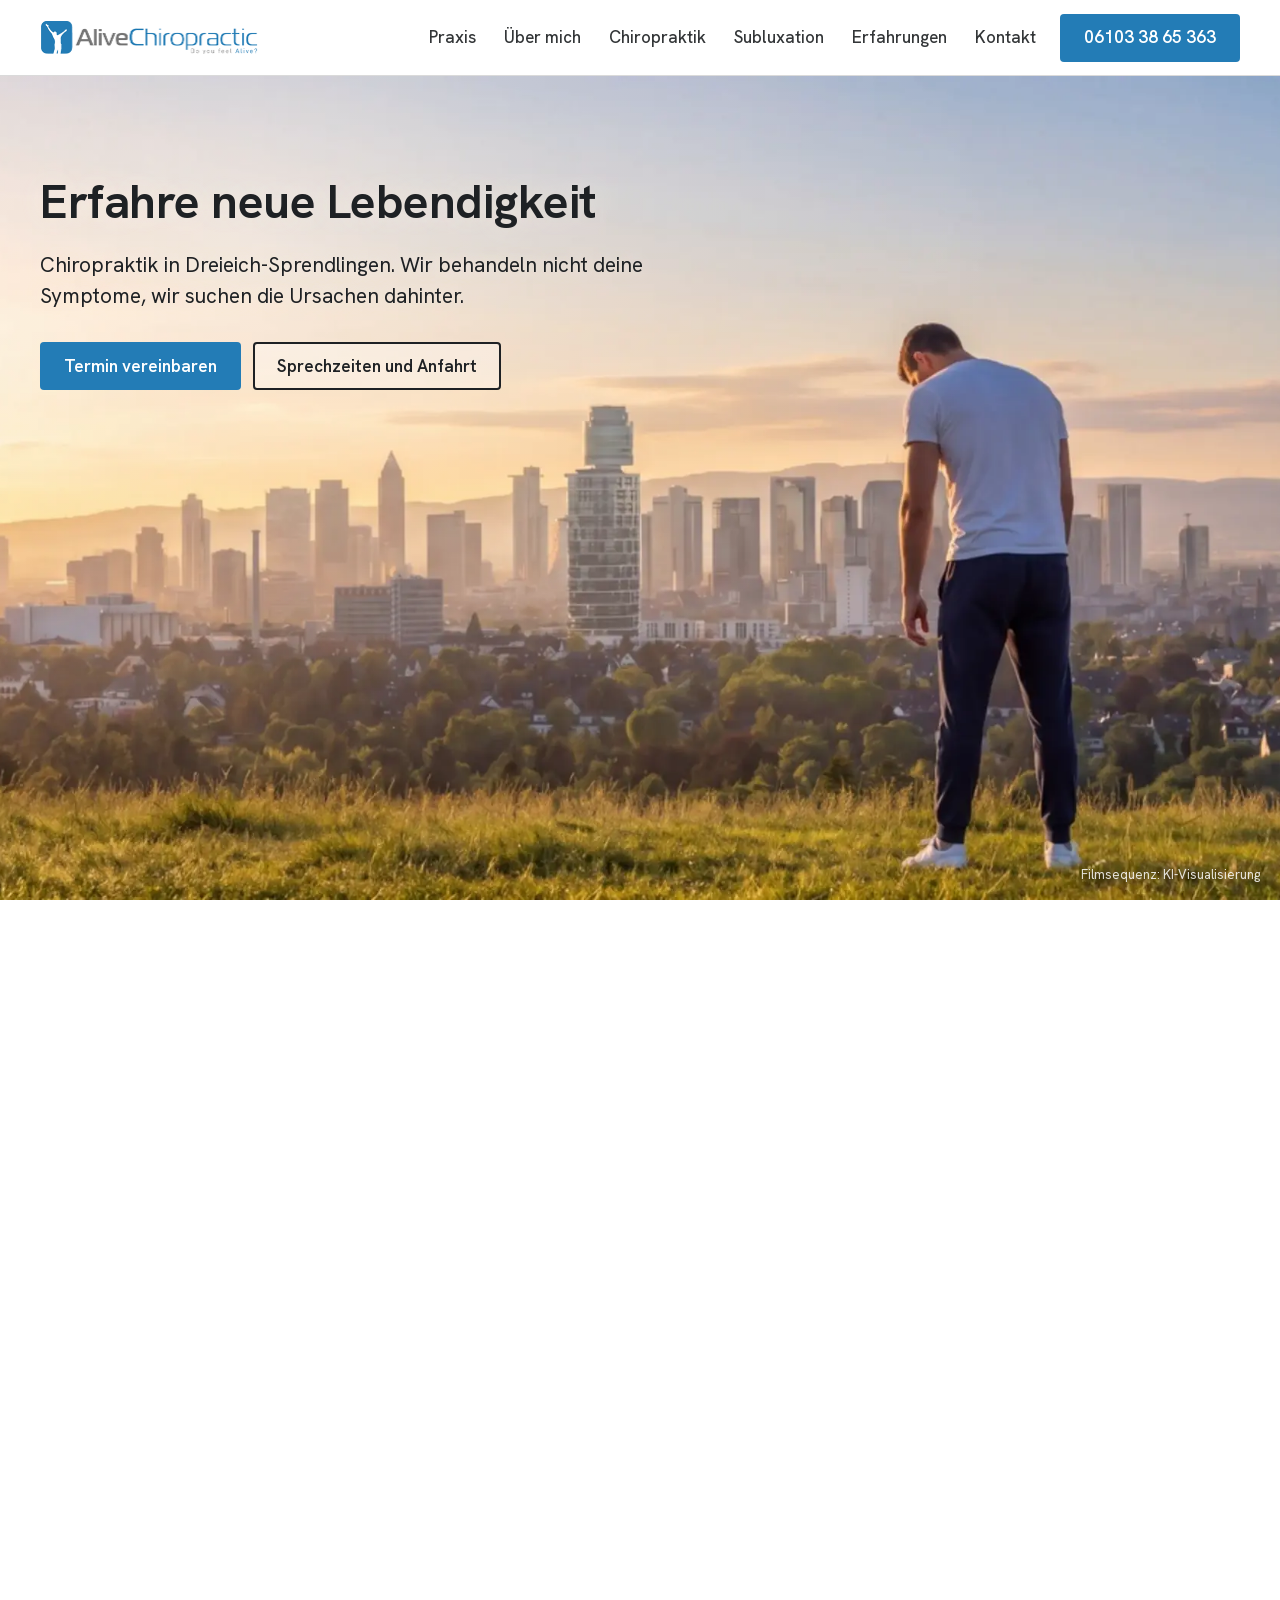
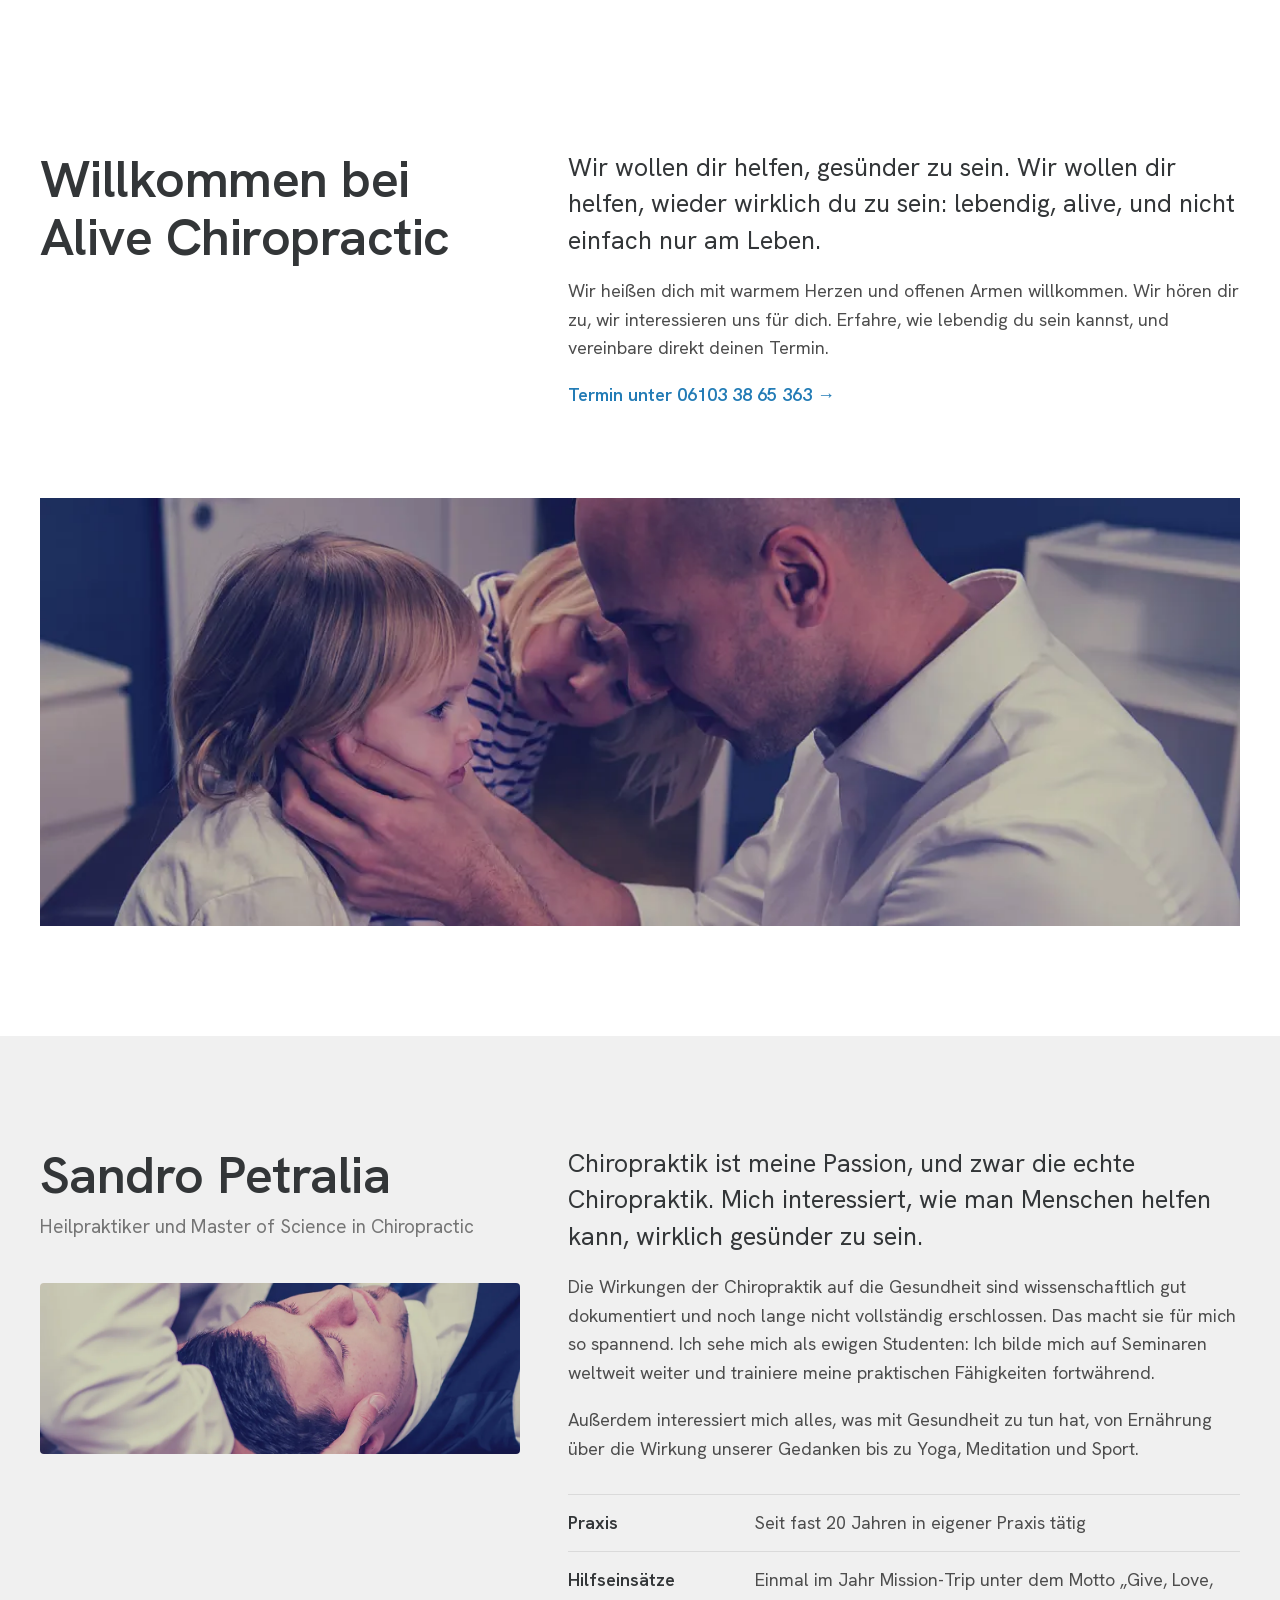
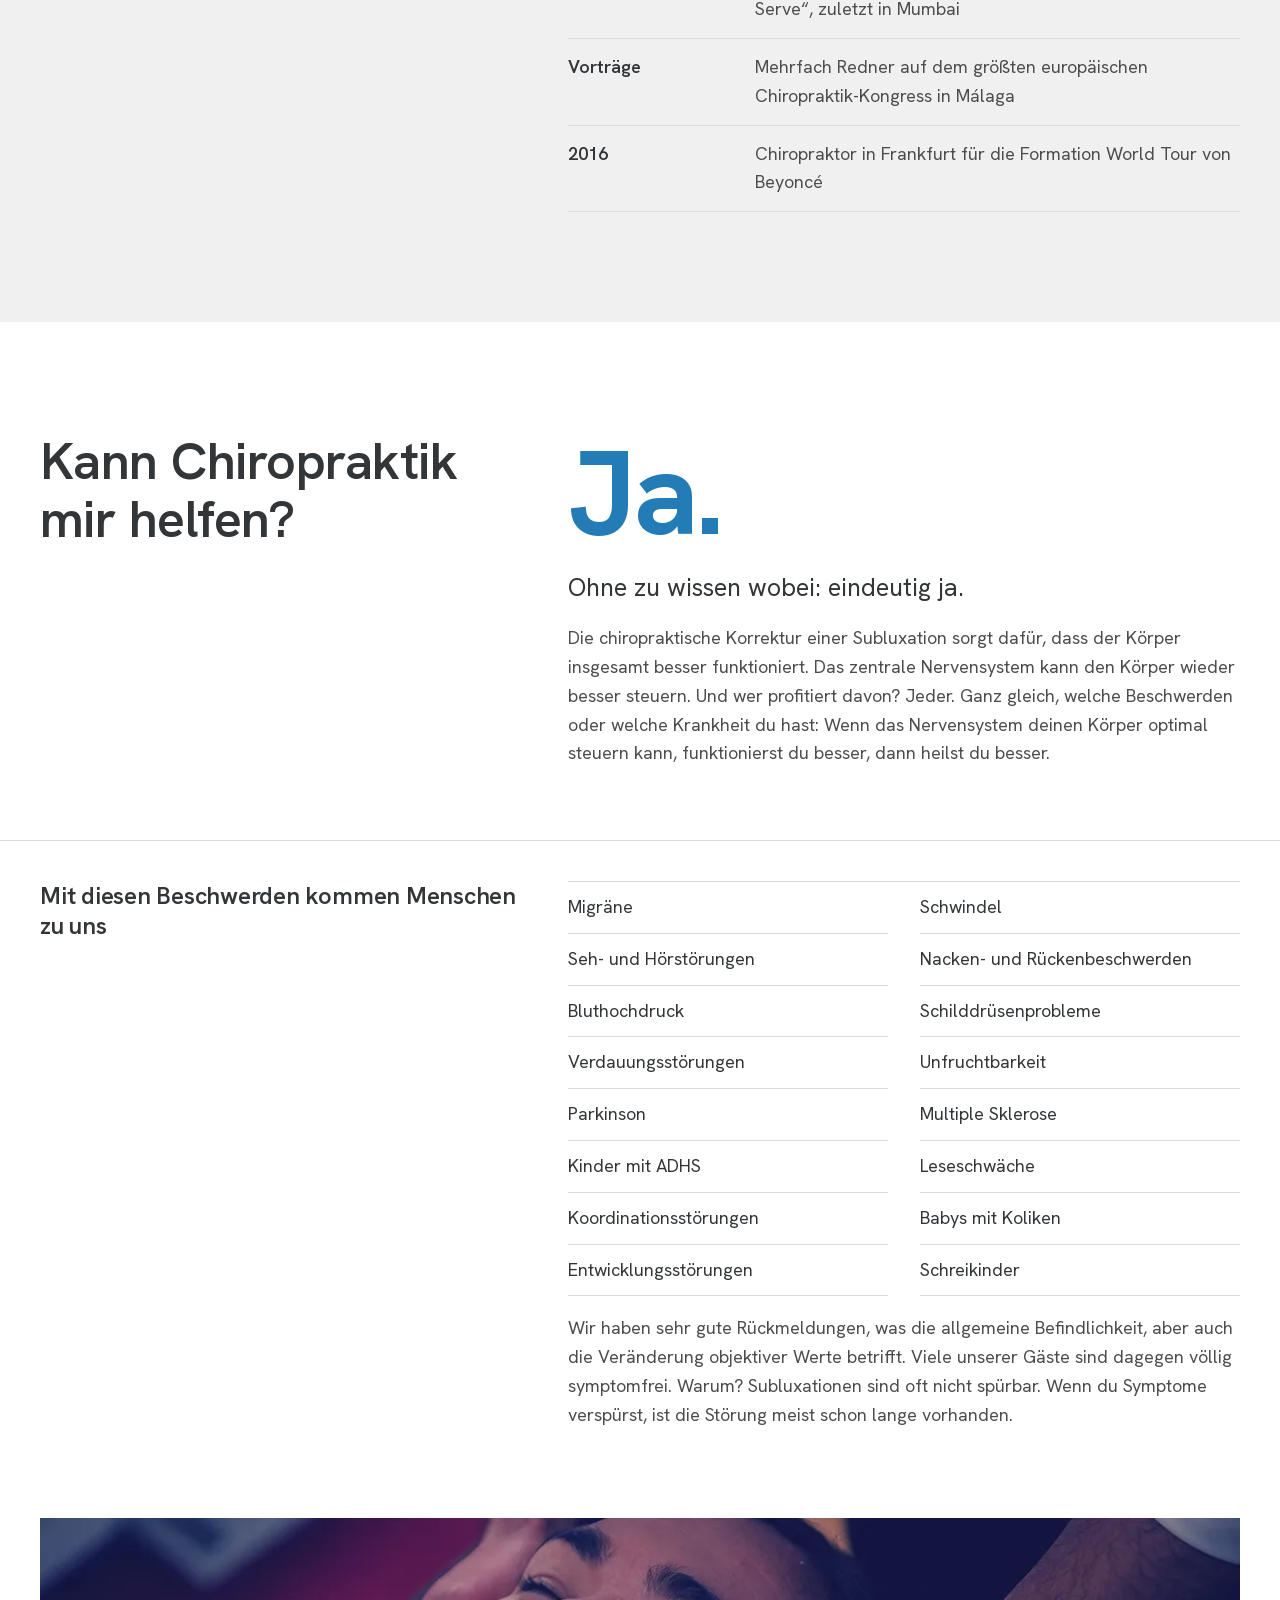
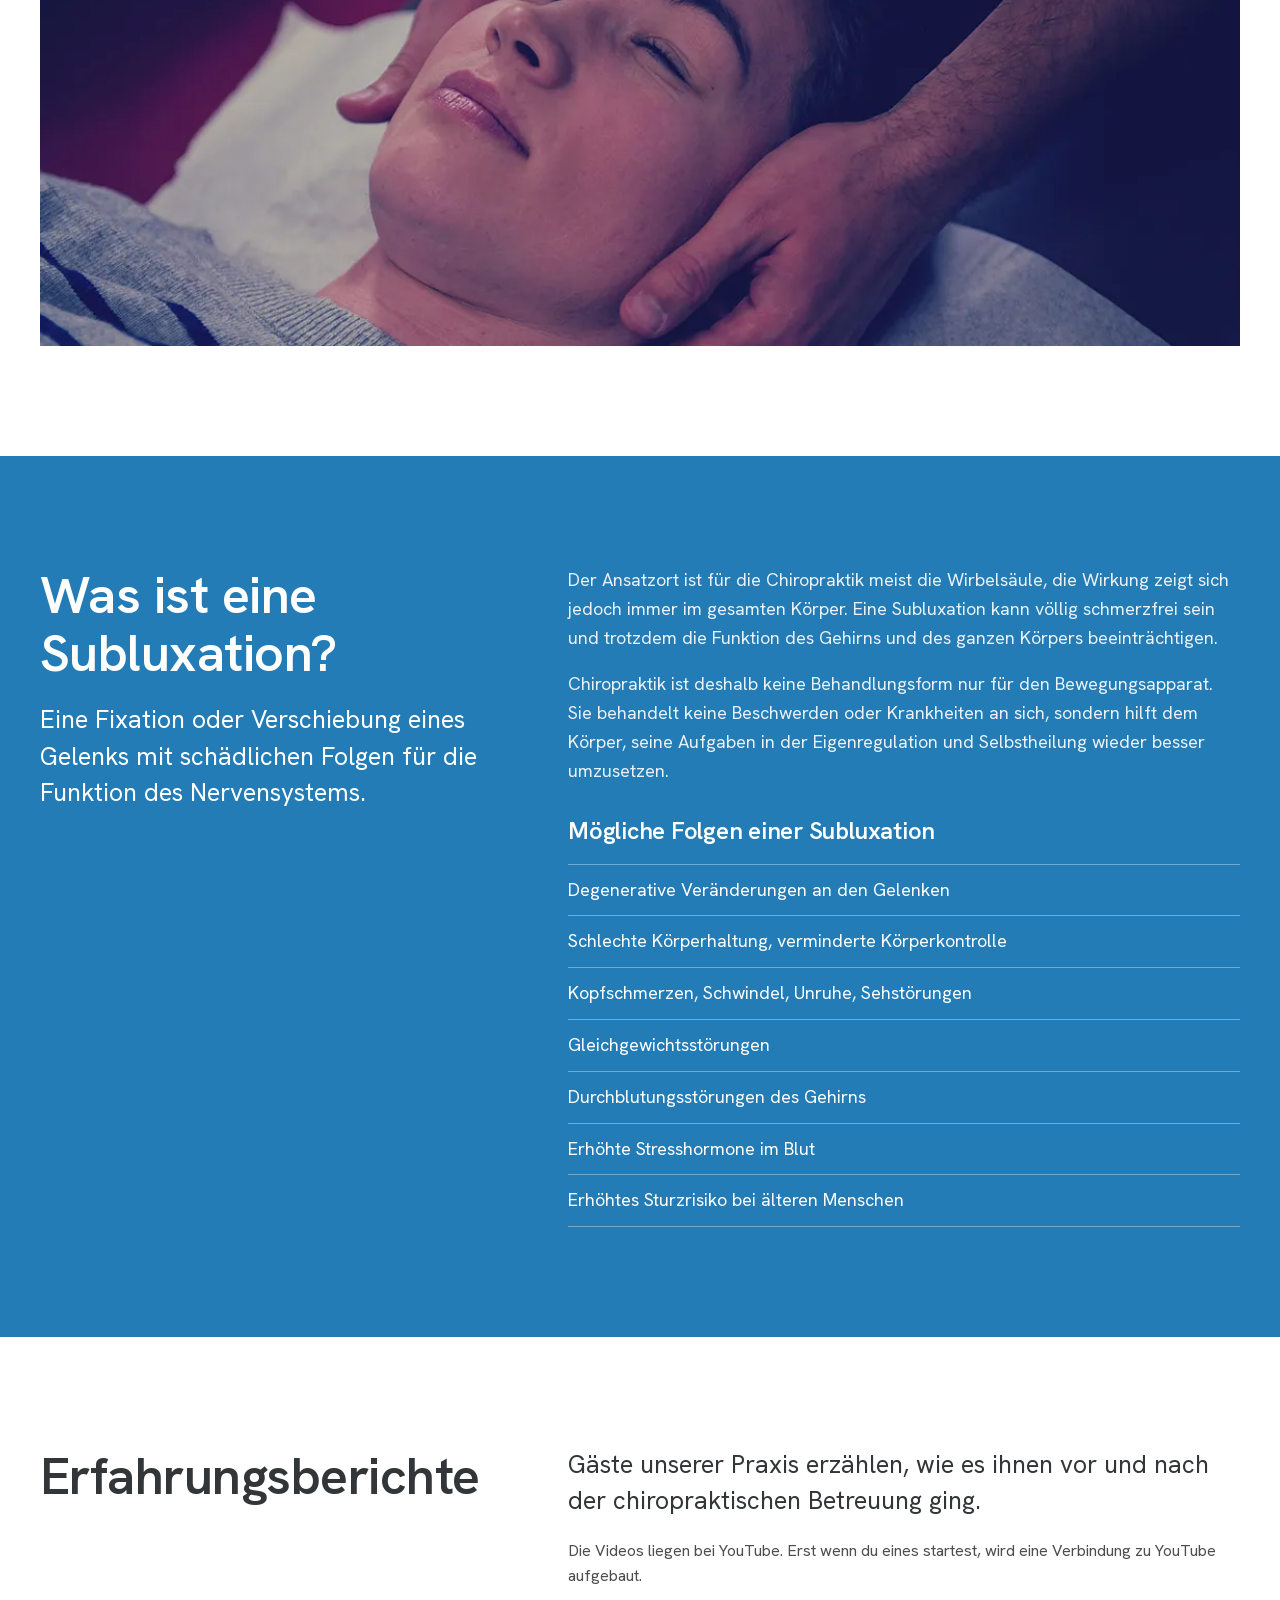
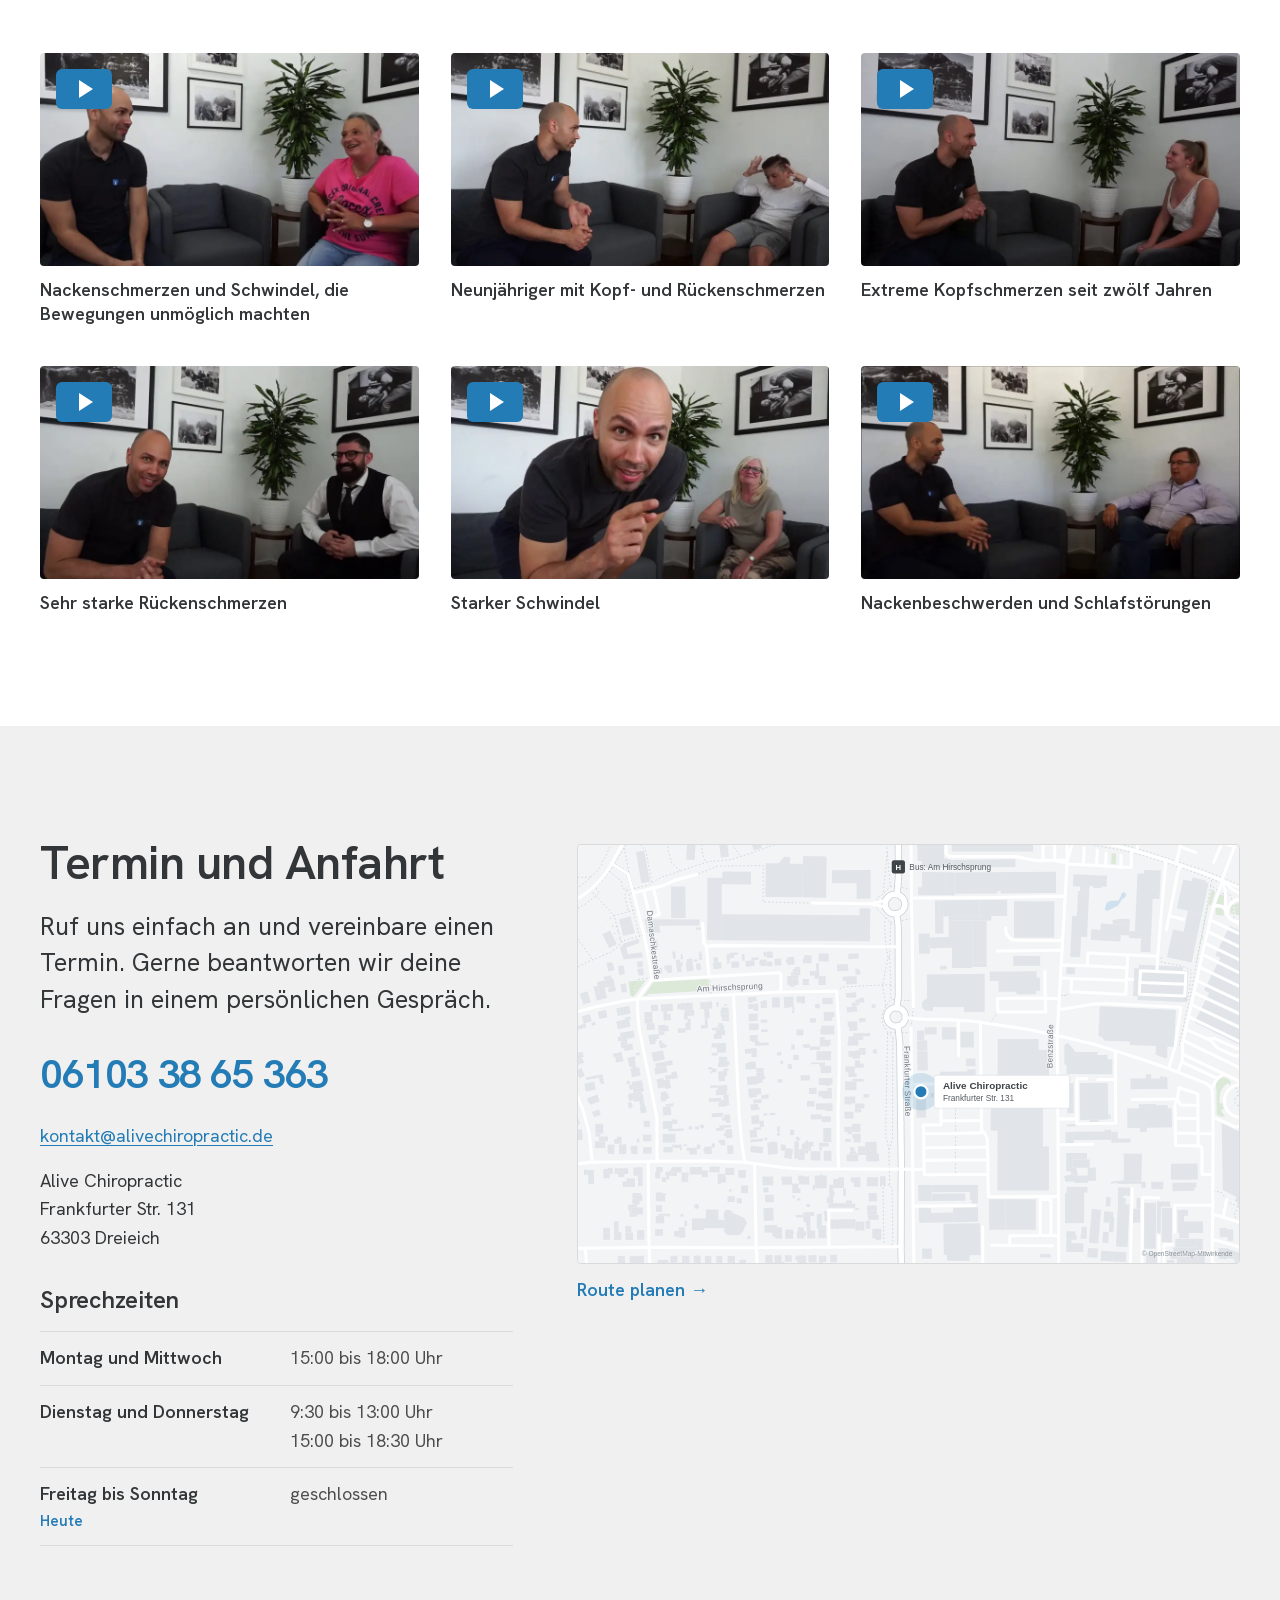
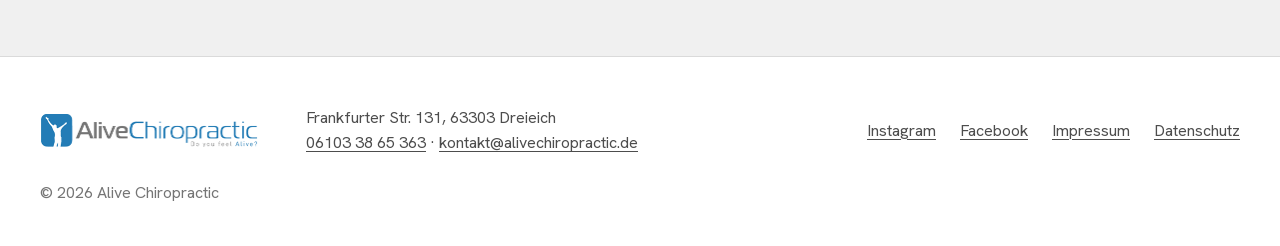
==== commit 6e9126f5: "Vorschau aktualisiert" ====
--- a/index.html
+++ b/index.html
@@ -31,7 +31,7 @@
 </header>
 
 <main>
-<section class="hero" data-hero data-n="61" data-nm="61" aria-label="Einstieg">
+<section class="hero" data-hero data-n="73" data-nm="73" aria-label="Einstieg">
   <div class="hero-stage">
     <img class="hero-poster" data-poster src="frames/d/f_001.webp" alt="Ein Mann steht auf einer Wiese vor der Frankfurter Skyline, richtet sich im Morgenlicht auf und streckt beide Arme nach oben" width="1920" height="1080" fetchpriority="high">
     <canvas class="hero-canvas" data-canvas aria-hidden="true"></canvas>
@@ -40,8 +40,8 @@
       <h1 class="hero-title">Erfahre neue Lebendigkeit</h1>
       <p class="hero-lead">Chiropraktik in Dreieich-Sprendlingen. Wir behandeln nicht deine Symptome, wir suchen die Ursachen dahinter.</p>
       <div class="hero-cta">
-        <a class="btn btn-weiss" href="tel:+4961033865363">Termin vereinbaren</a>
-        <a class="btn btn-linie" href="#kontakt">Sprechzeiten und Anfahrt</a>
+        <a class="btn btn-blau" href="tel:+4961033865363">Termin vereinbaren</a>
+        <a class="btn btn-dunkel" href="#kontakt">Sprechzeiten und Anfahrt</a>
       </div>
     </div>
     <p class="hero-note">Filmsequenz: KI-Visualisierung</p>
--- a/css/style.css
+++ b/css/style.css
@@ -36,6 +36,8 @@
 .btn-weiss:hover { background: #E6F0F7; color: var(--blau-dunkel); }
 .btn-linie { border-color: rgba(255,255,255,.85); color: var(--weiss); }
 .btn-linie:hover { background: rgba(255,255,255,.14); color: var(--weiss); }
+.btn-dunkel { border-color: #1E2124; color: #1E2124; background: rgba(255,255,255,.35); }
+.btn-dunkel:hover { background: rgba(255,255,255,.7); color: #1E2124; }
 .pfeil { font-weight: 600; text-decoration: none; }
 .pfeil::after { content: " →"; }
 .pfeil:hover { text-decoration: underline; }
@@ -65,26 +67,34 @@
 }
 
 /* Hero: gepinnte Bildfolge (js/hero.js) */
-.hero { position: relative; height: 100vh; height: 100svh; min-height: 520px; padding-top: var(--kopf-h); background: #3D82C2; }
+.hero { position: relative; height: 100vh; height: 100svh; min-height: 520px; padding-top: var(--kopf-h); background: #E8DCC6; }
 .hero-stage { position: relative; height: 100%; overflow: hidden; }
 .hero-poster, .hero-canvas { position: absolute; inset: 0; width: 100%; height: 100%; }
 .hero-poster { object-fit: cover; object-position: 75% 100%; }
 .hero.is-ready .hero-poster { visibility: hidden; }
 .hero-shade { position: absolute; inset: 0; pointer-events: none;
-  background: linear-gradient(180deg, rgba(20,60,100,.38) 0%, rgba(20,60,100,.12) 40%, rgba(20,60,100,0) 60%); }
-.hero-copy { position: relative; z-index: 2; padding-top: 28px; color: var(--weiss); container-type: inline-size; }
-.hero-title { max-width: 11ch; font-size: min(64px, 13cqi); font-weight: 650; text-shadow: 0 1px 24px rgba(10,40,70,.25); }
-.hero-lead { max-width: 30em; margin-top: 14px; font-size: 18px; line-height: 1.5; text-shadow: 0 1px 14px rgba(10,40,70,.35); }
+  background: linear-gradient(180deg, rgba(255,251,244,.42) 0%, rgba(255,251,244,.16) 38%, rgba(255,251,244,0) 55%); }
+/* Warmer, heller Himmel: dunkle Schrift, Hauptbutton im Logo-Blau */
+.hero-copy { position: relative; z-index: 2; padding-top: 28px; color: #1E2124; container-type: inline-size; }
+/* Titel immer einzeilig: Textbreite 11,23 em, Schrift per cqi an die Spaltenbreite gekoppelt */
+.hero-title { max-width: none !important; white-space: nowrap; font-size: min(64px, 8.6cqi); font-weight: 650; text-shadow: 0 0 28px rgba(255,248,236,.55); }
+.hero-lead { max-width: 30em; margin-top: 14px; font-size: 18px; line-height: 1.5; text-shadow: 0 0 16px rgba(255,248,236,.7); }
 .hero-cta { display: flex; flex-wrap: wrap; gap: 12px; margin-top: 22px; }
 .hero-note { position: absolute; z-index: 2; right: 12px; bottom: 10px; color: rgba(255,255,255,.85); font-size: 12px; text-shadow: 0 1px 6px rgba(0,0,0,.4); }
 @media (min-width: 900px) and (min-aspect-ratio: 11/10) {
-  .hero-shade { background: linear-gradient(90deg, rgba(20,60,100,.42) 0%, rgba(20,60,100,.18) 38%, rgba(20,60,100,0) 58%); }
-  .hero-copy { position: absolute; inset: 0; display: flex; flex-direction: column; justify-content: center; padding-top: 0; padding-bottom: 6vh; }
+  .hero-shade { background: radial-gradient(ellipse 60% 55% at 18% 22%, rgba(255,251,244,.5) 0%, rgba(255,251,244,.2) 55%, rgba(255,251,244,0) 100%); }
+  /* Text oben im Himmel, damit die Skyline am Horizont (ca. 58 % der Bildhöhe) frei bleibt */
+  .hero-copy { position: absolute; inset: 0; display: flex; flex-direction: column; justify-content: flex-start; padding-top: clamp(40px, 11vh, 150px); }
   .hero-copy > * { max-width: 640px; }
-  .hero-title { font-size: min(84px, 8.4cqi); }
+  .hero-title { font-size: min(60px, 8.6cqi); }   /* endet vor der erhobenen linken Hand (ca. 60 % der Bildbreite) */
   .hero-lead { font-size: 21px; margin-top: 20px; }
   .hero-cta { margin-top: 30px; }
   .hero-note { right: 20px; bottom: 14px; font-size: 13px; }
+}
+
+/* Quer, aber eher quadratisch (z. B. 1024 x 768): Bild wird seitlich stärker beschnitten, die Hand rückt nach links */
+@media (min-width: 900px) and (min-aspect-ratio: 11/10) and (max-aspect-ratio: 16/10) {
+  .hero-title { font-size: min(48px, 8.6cqi); }
 }
 
 /* Abschnitte: Titel links, Text rechts */
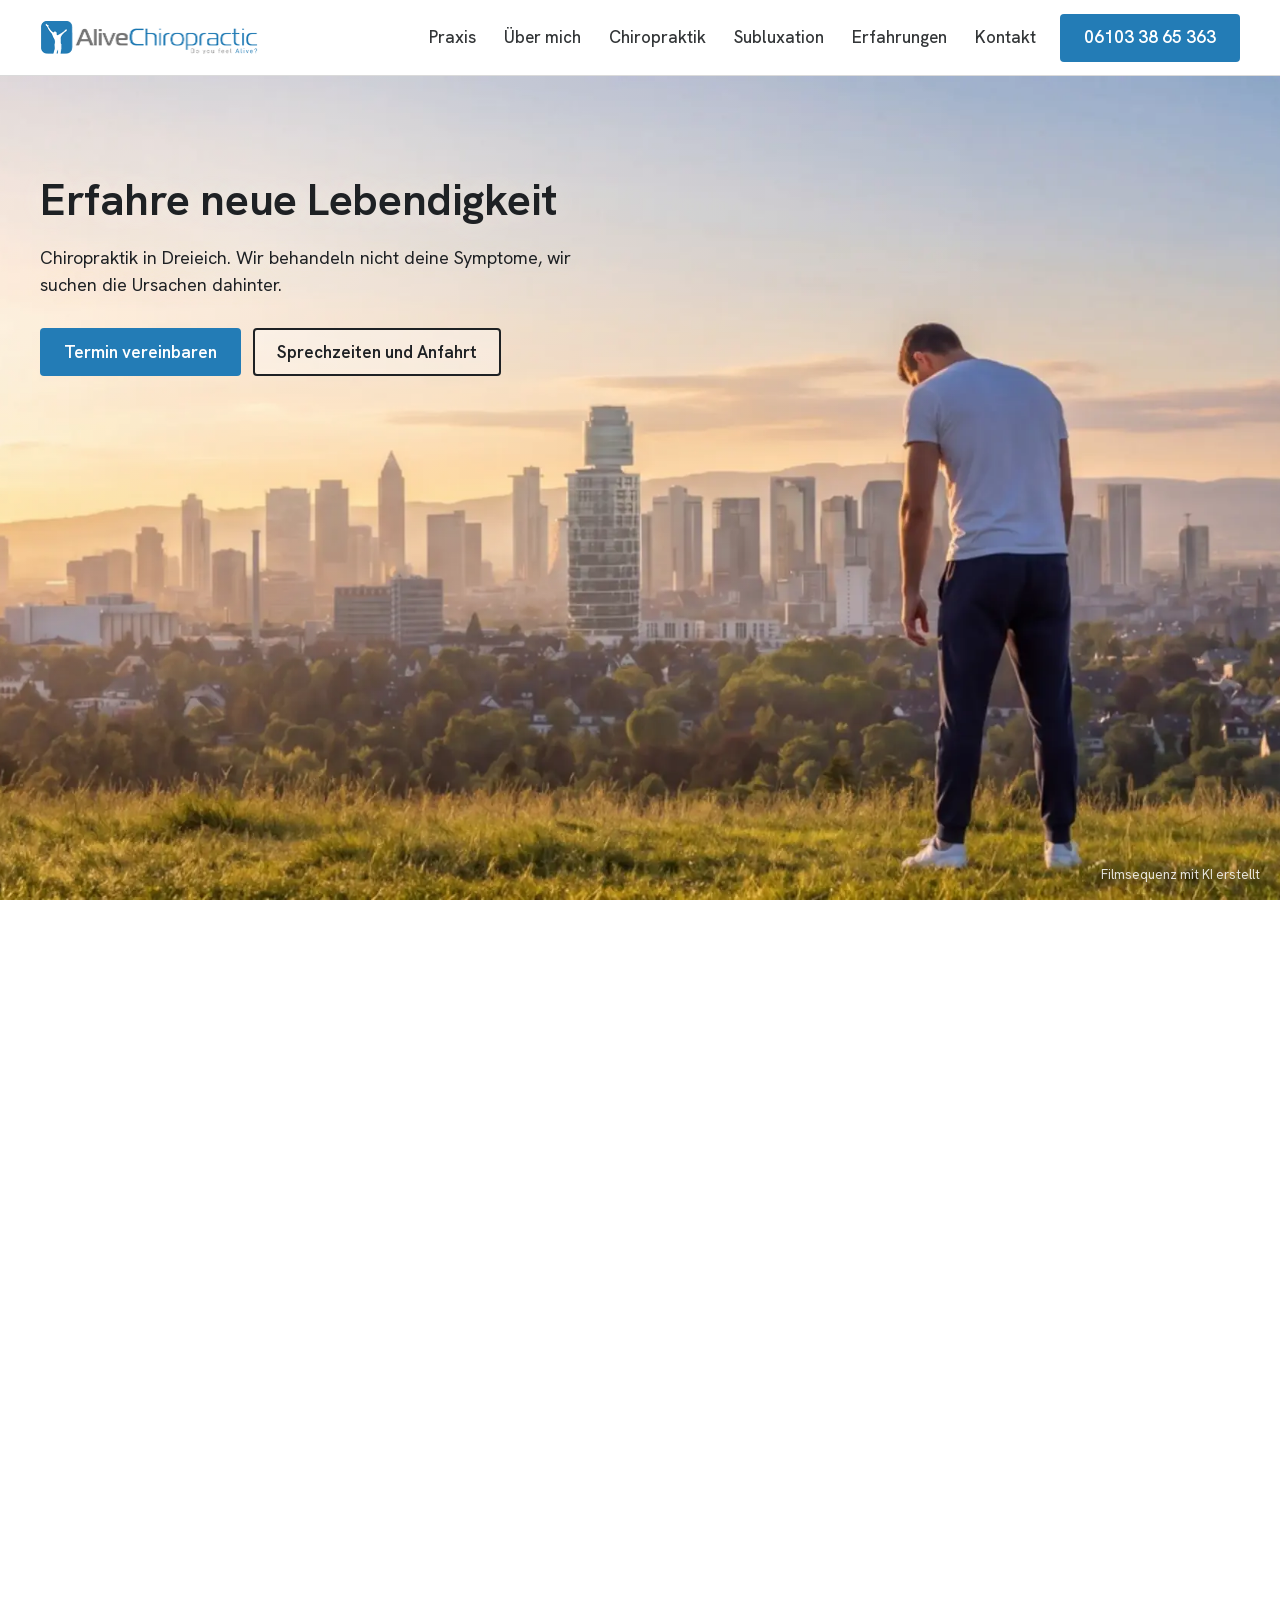
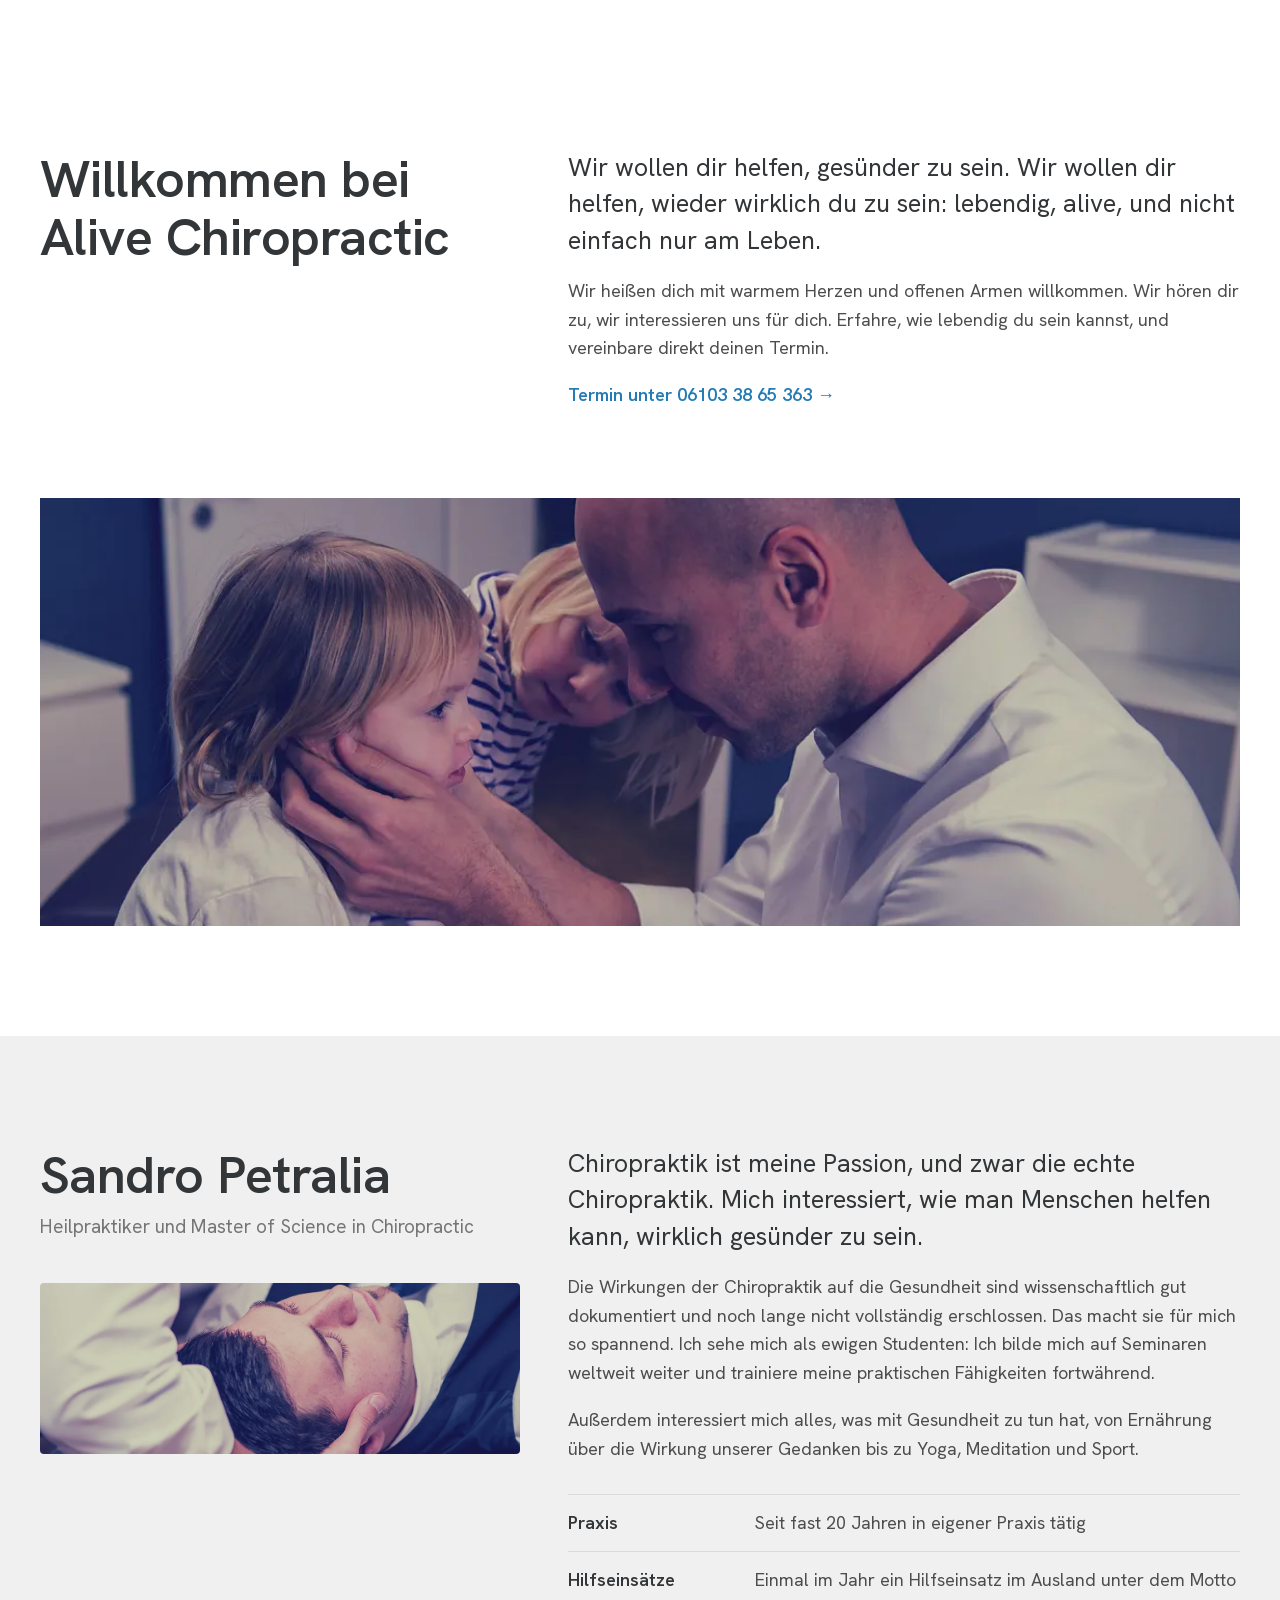
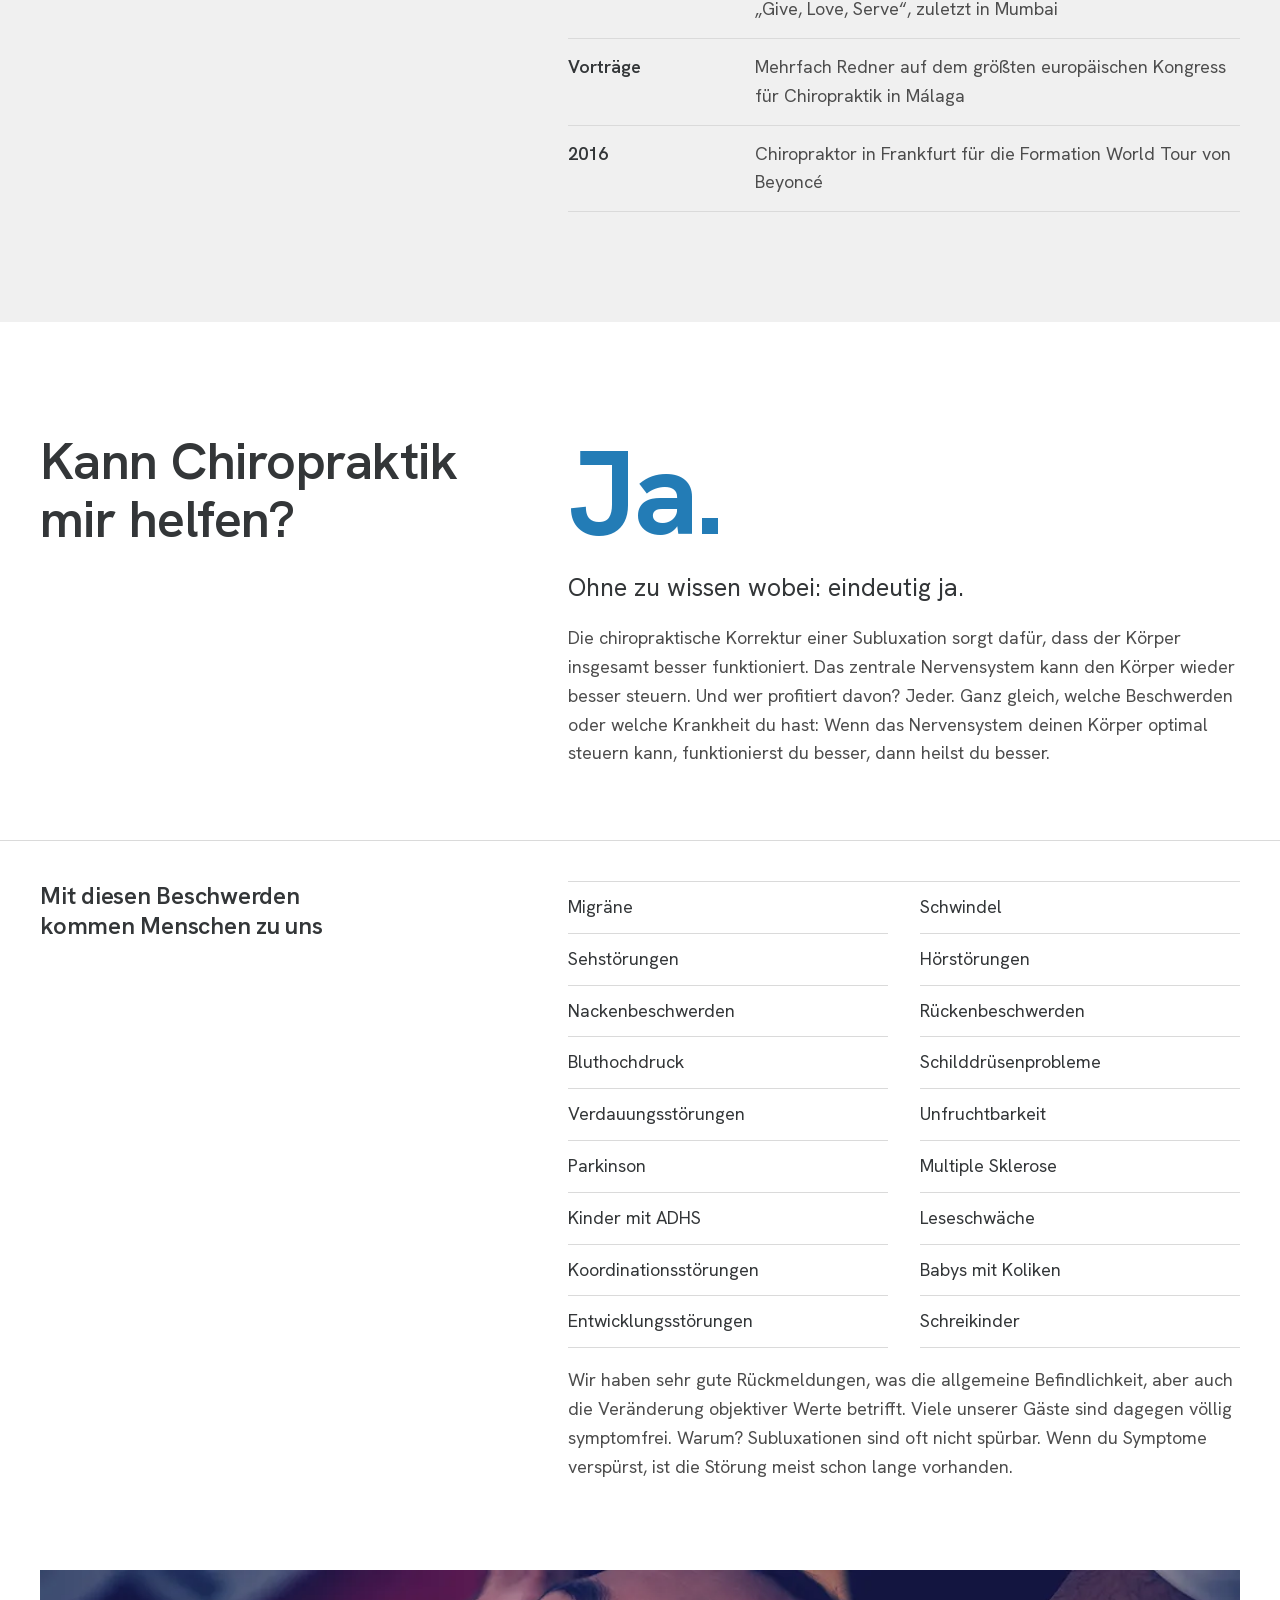
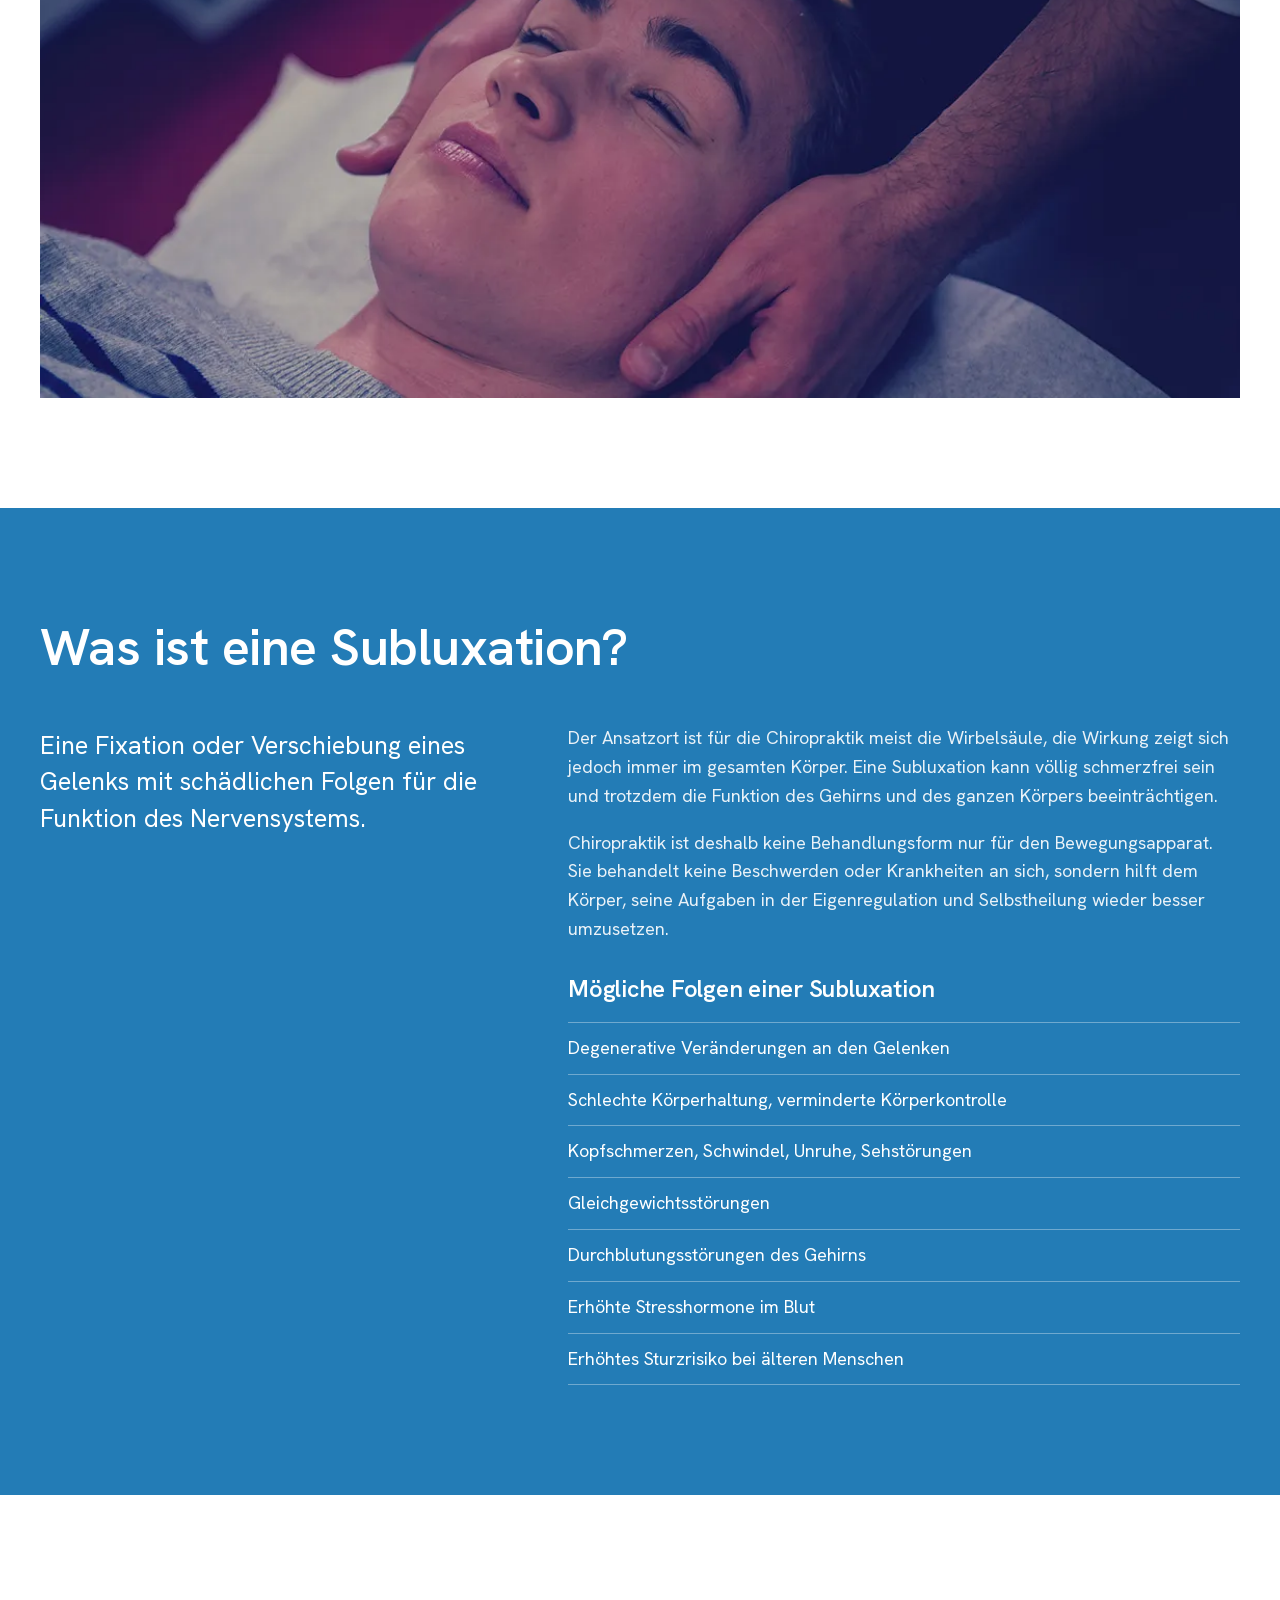
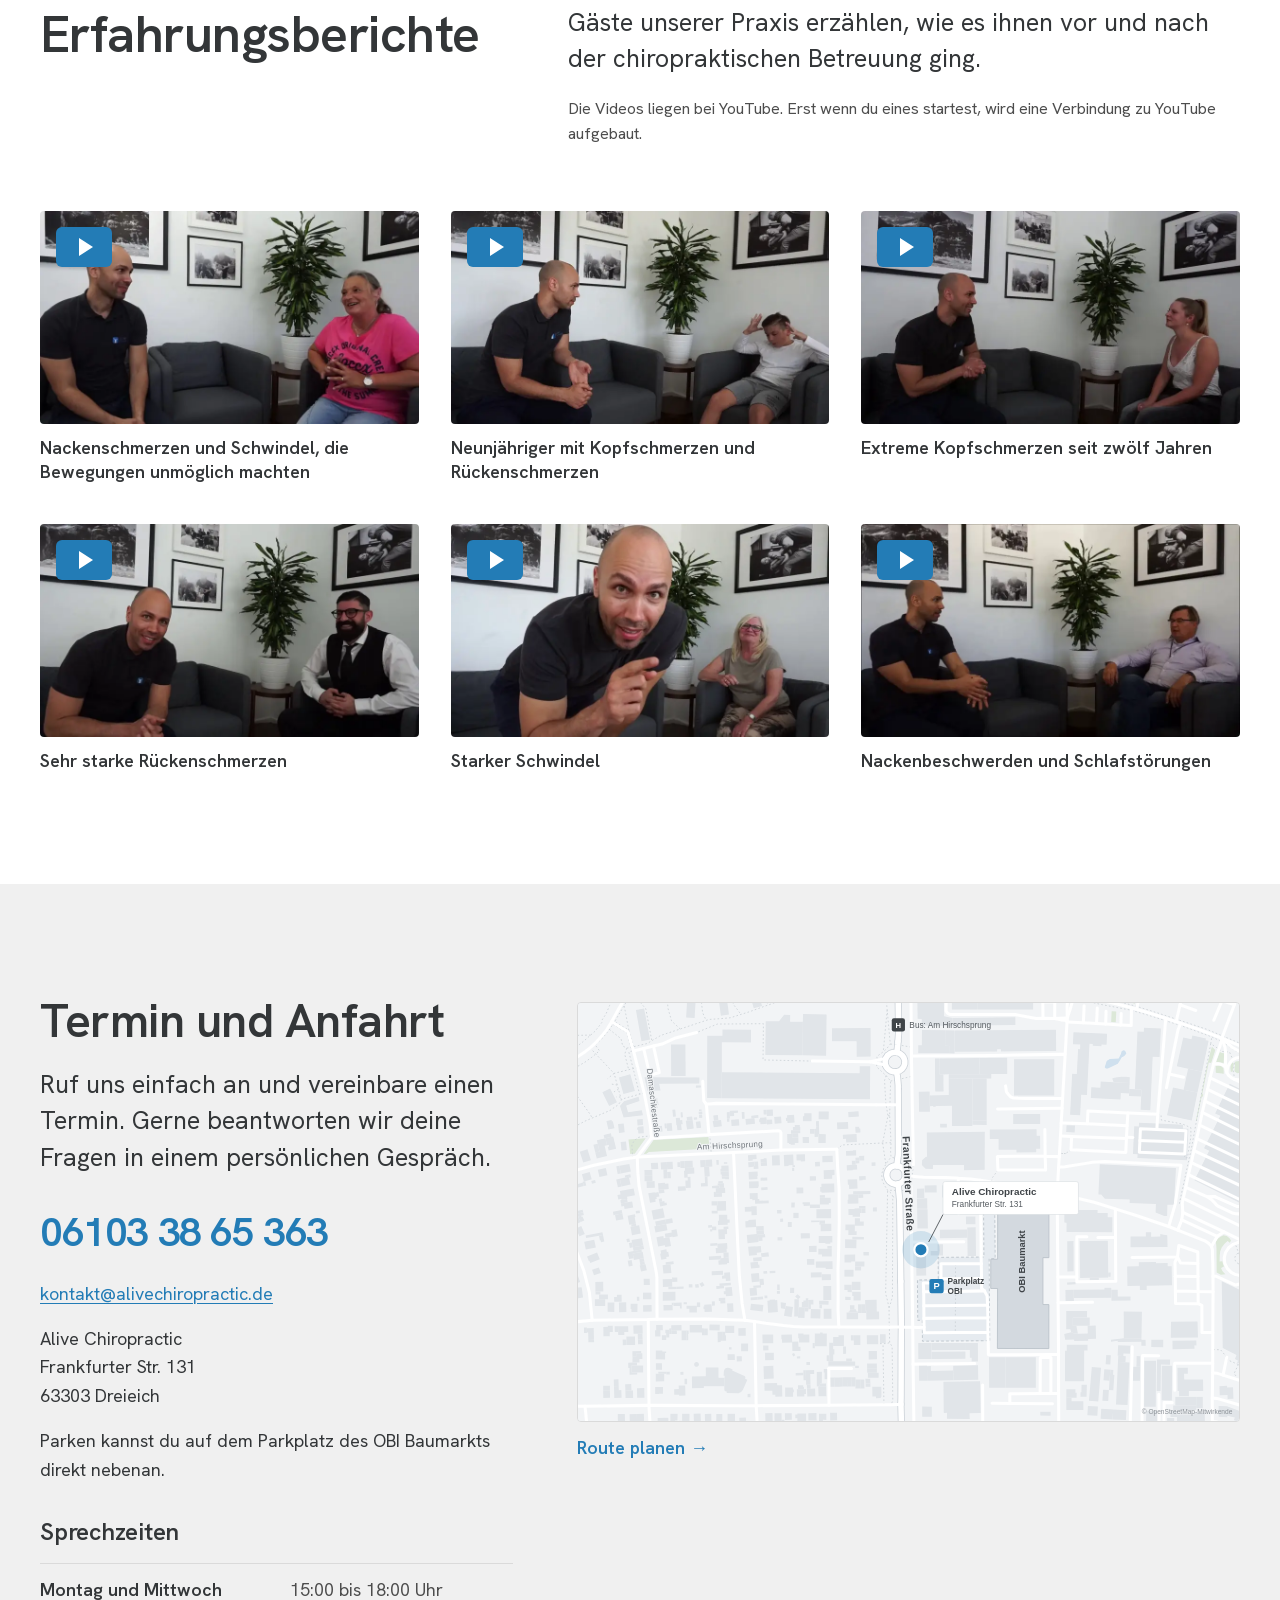
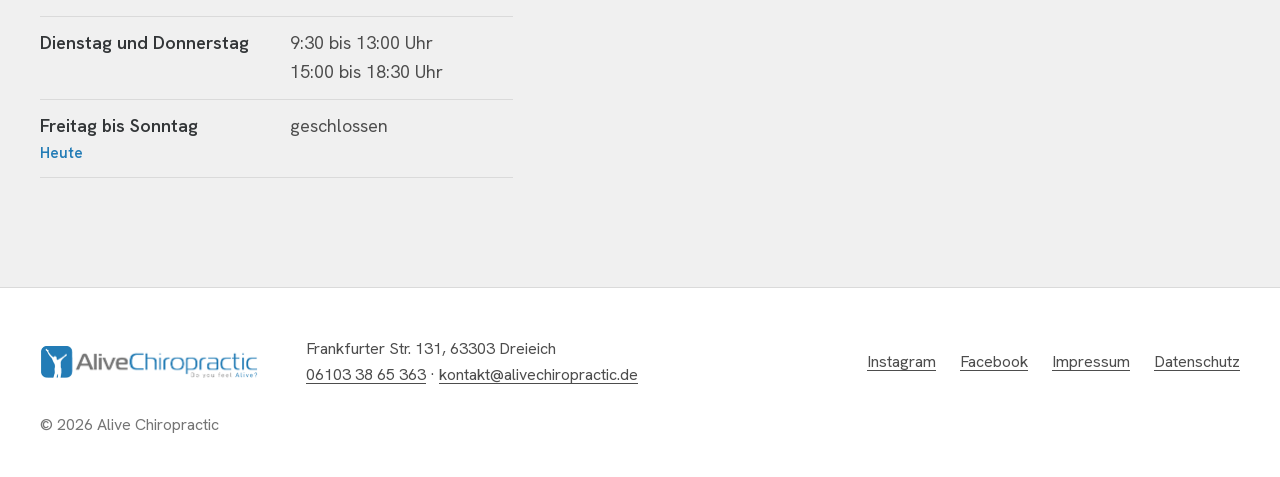
==== commit 2bedd664: "Vorschau aktualisiert" ====
--- a/index.html
+++ b/index.html
@@ -4,7 +4,7 @@
 <meta charset="utf-8">
 <meta name="viewport" content="width=device-width, initial-scale=1">
 <title>Alive Chiropractic · Chiropraktik in Dreieich</title>
-<meta name="description" content="Alive Chiropractic in Dreieich-Sprendlingen: Chiropraktik bei Sandro Petralia, Heilpraktiker und Master of Science in Chiropractic. Frankfurter Str. 131, Telefon 06103 38 65 363.">
+<meta name="description" content="Alive Chiropractic in Dreieich: Chiropraktik bei Sandro Petralia, Heilpraktiker und Master of Science in Chiropractic. Frankfurter Str. 131, Telefon 06103 38 65 363.">
 <meta name="robots" content="noindex, nofollow">
 <meta name="theme-color" content="#237CB6">
 <link rel="icon" href="img/favicon.png">
@@ -38,13 +38,13 @@
     <div class="hero-shade"></div>
     <div class="wrap hero-copy">
       <h1 class="hero-title">Erfahre neue Lebendigkeit</h1>
-      <p class="hero-lead">Chiropraktik in Dreieich-Sprendlingen. Wir behandeln nicht deine Symptome, wir suchen die Ursachen dahinter.</p>
+      <p class="hero-lead">Chiropraktik in Dreieich. Wir behandeln nicht deine Symptome, wir suchen die Ursachen dahinter.</p>
       <div class="hero-cta">
         <a class="btn btn-blau" href="tel:+4961033865363">Termin vereinbaren</a>
         <a class="btn btn-dunkel" href="#kontakt">Sprechzeiten und Anfahrt</a>
       </div>
     </div>
-    <p class="hero-note">Filmsequenz: KI-Visualisierung</p>
+    <p class="hero-note">Filmsequenz mit KI erstellt</p>
   </div>
 </section>
 
@@ -75,8 +75,8 @@
       <p>Außerdem interessiert mich alles, was mit Gesundheit zu tun hat, von Ernährung über die Wirkung unserer Gedanken bis zu Yoga, Meditation und Sport.</p>
       <dl class="fakten">
         <div><dt>Praxis</dt><dd>Seit fast 20 Jahren in eigener Praxis tätig</dd></div>
-        <div><dt>Hilfseinsätze</dt><dd>Einmal im Jahr Mission-Trip unter dem Motto „Give, Love, Serve“, zuletzt in Mumbai</dd></div>
-        <div><dt>Vorträge</dt><dd>Mehrfach Redner auf dem größten europäischen Chiropraktik-Kongress in Málaga</dd></div>
+        <div><dt>Hilfseinsätze</dt><dd>Einmal im Jahr ein Hilfseinsatz im Ausland unter dem Motto „Give, Love, Serve“, zuletzt in Mumbai</dd></div>
+        <div><dt>Vorträge</dt><dd>Mehrfach Redner auf dem größten europäischen Kongress für Chiropraktik in Málaga</dd></div>
         <div><dt>2016</dt><dd>Chiropraktor in Frankfurt für die Formation World Tour von Beyoncé</dd></div>
       </dl>
     </div>
@@ -96,7 +96,8 @@
     <h3 class="titel-klein">Mit diesen Beschwerden kommen Menschen zu uns</h3>
     <div class="text">
       <ul class="liste">
-        <li>Migräne</li><li>Schwindel</li><li>Seh- und Hörstörungen</li><li>Nacken- und Rückenbeschwerden</li>
+        <li>Migräne</li><li>Schwindel</li><li>Sehstörungen</li><li>Hörstörungen</li>
+        <li>Nackenbeschwerden</li><li>Rückenbeschwerden</li>
         <li>Bluthochdruck</li><li>Schilddrüsenprobleme</li><li>Verdauungsstörungen</li><li>Unfruchtbarkeit</li>
         <li>Parkinson</li><li>Multiple Sklerose</li><li>Kinder mit ADHS</li><li>Leseschwäche</li>
         <li>Koordinationsstörungen</li><li>Babys mit Koliken</li><li>Entwicklungsstörungen</li><li>Schreikinder</li>
@@ -111,10 +112,8 @@
 
 <section class="blau" id="subluxation">
   <div class="wrap raster">
-    <div>
-      <h2 class="titel">Was ist eine Subluxation?</h2>
-      <p class="gross">Eine Fixation oder Verschiebung eines Gelenks mit schädlichen Folgen für die Funktion des Nervensystems.</p>
-    </div>
+    <h2 class="titel titel-zeile">Was ist eine Subluxation?</h2>
+    <p class="gross">Eine Fixation oder Verschiebung eines Gelenks mit schädlichen Folgen für die Funktion des Nervensystems.</p>
     <div class="text">
       <p>Der Ansatzort ist für die Chiropraktik meist die Wirbelsäule, die Wirkung zeigt sich jedoch immer im gesamten Körper. Eine Subluxation kann völlig schmerzfrei sein und trotzdem die Funktion des Gehirns und des ganzen Körpers beeinträchtigen.</p>
       <p>Chiropraktik ist deshalb keine Behandlungsform nur für den Bewegungsapparat. Sie behandelt keine Beschwerden oder Krankheiten an sich, sondern hilft dem Körper, seine Aufgaben in der Eigenregulation und Selbstheilung wieder besser umzusetzen.</p>
@@ -142,7 +141,7 @@
   </div>
   <div class="wrap videos">
     <button class="video" type="button" data-yt="9tdiUw4-D6c"><img src="img/videos/9tdiUw4-D6c.webp" alt="" width="800" height="450" loading="lazy"><span class="video-titel">Nackenschmerzen und Schwindel, die Bewegungen unmöglich machten</span></button>
-    <button class="video" type="button" data-yt="qY3Z_7N5YRs"><img src="img/videos/qY3Z_7N5YRs.webp" alt="" width="800" height="450" loading="lazy"><span class="video-titel">Neunjähriger mit Kopf- und Rückenschmerzen</span></button>
+    <button class="video" type="button" data-yt="qY3Z_7N5YRs"><img src="img/videos/qY3Z_7N5YRs.webp" alt="" width="800" height="450" loading="lazy"><span class="video-titel">Neunjähriger mit Kopfschmerzen und Rückenschmerzen</span></button>
     <button class="video" type="button" data-yt="_jhzZ4jN80Y"><img src="img/videos/_jhzZ4jN80Y.webp" alt="" width="800" height="450" loading="lazy"><span class="video-titel">Extreme Kopfschmerzen seit zwölf Jahren</span></button>
     <button class="video" type="button" data-yt="aHO9xJyi2zM"><img src="img/videos/aHO9xJyi2zM.webp" alt="" width="800" height="450" loading="lazy"><span class="video-titel">Sehr starke Rückenschmerzen</span></button>
     <button class="video" type="button" data-yt="3jkWnvl2Dm0"><img src="img/videos/3jkWnvl2Dm0.webp" alt="" width="800" height="450" loading="lazy"><span class="video-titel">Starker Schwindel</span></button>
@@ -158,6 +157,7 @@
       <a class="kontakt-tel" href="tel:+4961033865363">06103 38 65 363</a>
       <p><a href="mailto:kontakt@alivechiropractic.de">kontakt@alivechiropractic.de</a></p>
       <address>Alive Chiropractic<br>Frankfurter Str. 131<br>63303 Dreieich</address>
+      <p>Parken kannst du auf dem Parkplatz des OBI Baumarkts direkt nebenan.</p>
       <h3 class="titel-klein">Sprechzeiten</h3>
       <dl class="zeiten" data-zeiten>
         <div data-tage="1,3"><dt>Montag und Mittwoch</dt><dd>15:00 bis 18:00 Uhr</dd></div>
@@ -166,7 +166,7 @@
       </dl>
     </div>
     <figure class="karte">
-      <img src="img/karte.svg" alt="Umgebungskarte: Alive Chiropractic liegt an der Frankfurter Straße 131 in Dreieich-Sprendlingen, die Bushaltestelle Am Hirschsprung ist etwa 300 Meter entfernt" width="1200" height="760" loading="lazy">
+      <img src="img/karte.svg" alt="Umgebungskarte: Alive Chiropractic liegt an der Frankfurter Straße 131 in Dreieich, rechts daneben der OBI Baumarkt mit Parkplatz, die Bushaltestelle Am Hirschsprung ist etwa 300 Meter entfernt" width="1200" height="760" loading="lazy">
       <figcaption><a class="pfeil" href="https://www.google.com/maps/dir/?api=1&amp;destination=Frankfurter+Str.+131,+63303+Dreieich" target="_blank" rel="noopener">Route planen</a></figcaption>
     </figure>
   </div>
--- a/css/style.css
+++ b/css/style.css
@@ -23,7 +23,7 @@
 a { color: var(--blau); text-decoration-thickness: 1px; text-underline-offset: 3px; }
 a:hover { color: var(--blau-dunkel); }
 h1, h2, h3, p, dl, dd, ul, figure { margin: 0; }
-h1, h2, h3 { font-weight: 600; line-height: 1.12; letter-spacing: -0.01em; hyphens: auto; overflow-wrap: break-word; }
+h1, h2, h3 { font-weight: 600; line-height: 1.12; letter-spacing: -0.01em; hyphens: manual; text-wrap: balance; }
 .sr { position: absolute; width: 1px; height: 1px; overflow: hidden; clip: rect(0 0 0 0); white-space: nowrap; }
 .wrap { width: 100%; max-width: 1320px; margin: 0 auto; padding: 0 var(--rand); }
 
@@ -93,8 +93,9 @@
 }
 
 /* Quer, aber eher quadratisch (z. B. 1024 x 768): Bild wird seitlich stärker beschnitten, die Hand rückt nach links */
-@media (min-width: 900px) and (min-aspect-ratio: 11/10) and (max-aspect-ratio: 16/10) {
-  .hero-title { font-size: min(48px, 8.6cqi); }
+@media (min-width: 900px) and (min-aspect-ratio: 11/10) and (max-aspect-ratio: 3/2) {
+  .hero-title { font-size: min(44px, 4.6vw); }
+  .hero-copy > .hero-lead { max-width: 46vw; font-size: 18px; }
 }
 
 /* Abschnitte: Titel links, Text rechts */
@@ -144,12 +145,15 @@
 /* Blaues Band: Subluxation */
 .blau { padding: 64px 0; background: var(--blau); color: var(--weiss); }
 .blau .titel, .blau .gross, .blau .text p, .blau .titel-klein { color: var(--weiss) !important; }
-.blau .gross { margin-top: 20px; }
+.blau .gross { margin-top: 4px; }
 .blau .text p { color: #EAF2F8 !important; }
 .blau .titel-klein { margin-top: 12px; }
 .blau .liste { border-color: rgba(255,255,255,.35); }
 .blau .liste li { color: var(--weiss); border-color: rgba(255,255,255,.35); }
 @media (min-width: 900px) { .blau { padding: 110px 0; } }
+
+/* Überschrift über die volle Breite, immer einzeilig (Textbreite 11,24 em) */
+.blau .titel-zeile { grid-column: 1 / -1; white-space: nowrap; font-size: min(52px, 8.6cqi); }
 
 /* Erfahrungsvideos */
 .videos { display: grid; gap: 28px; margin-top: 40px; align-items: start; }
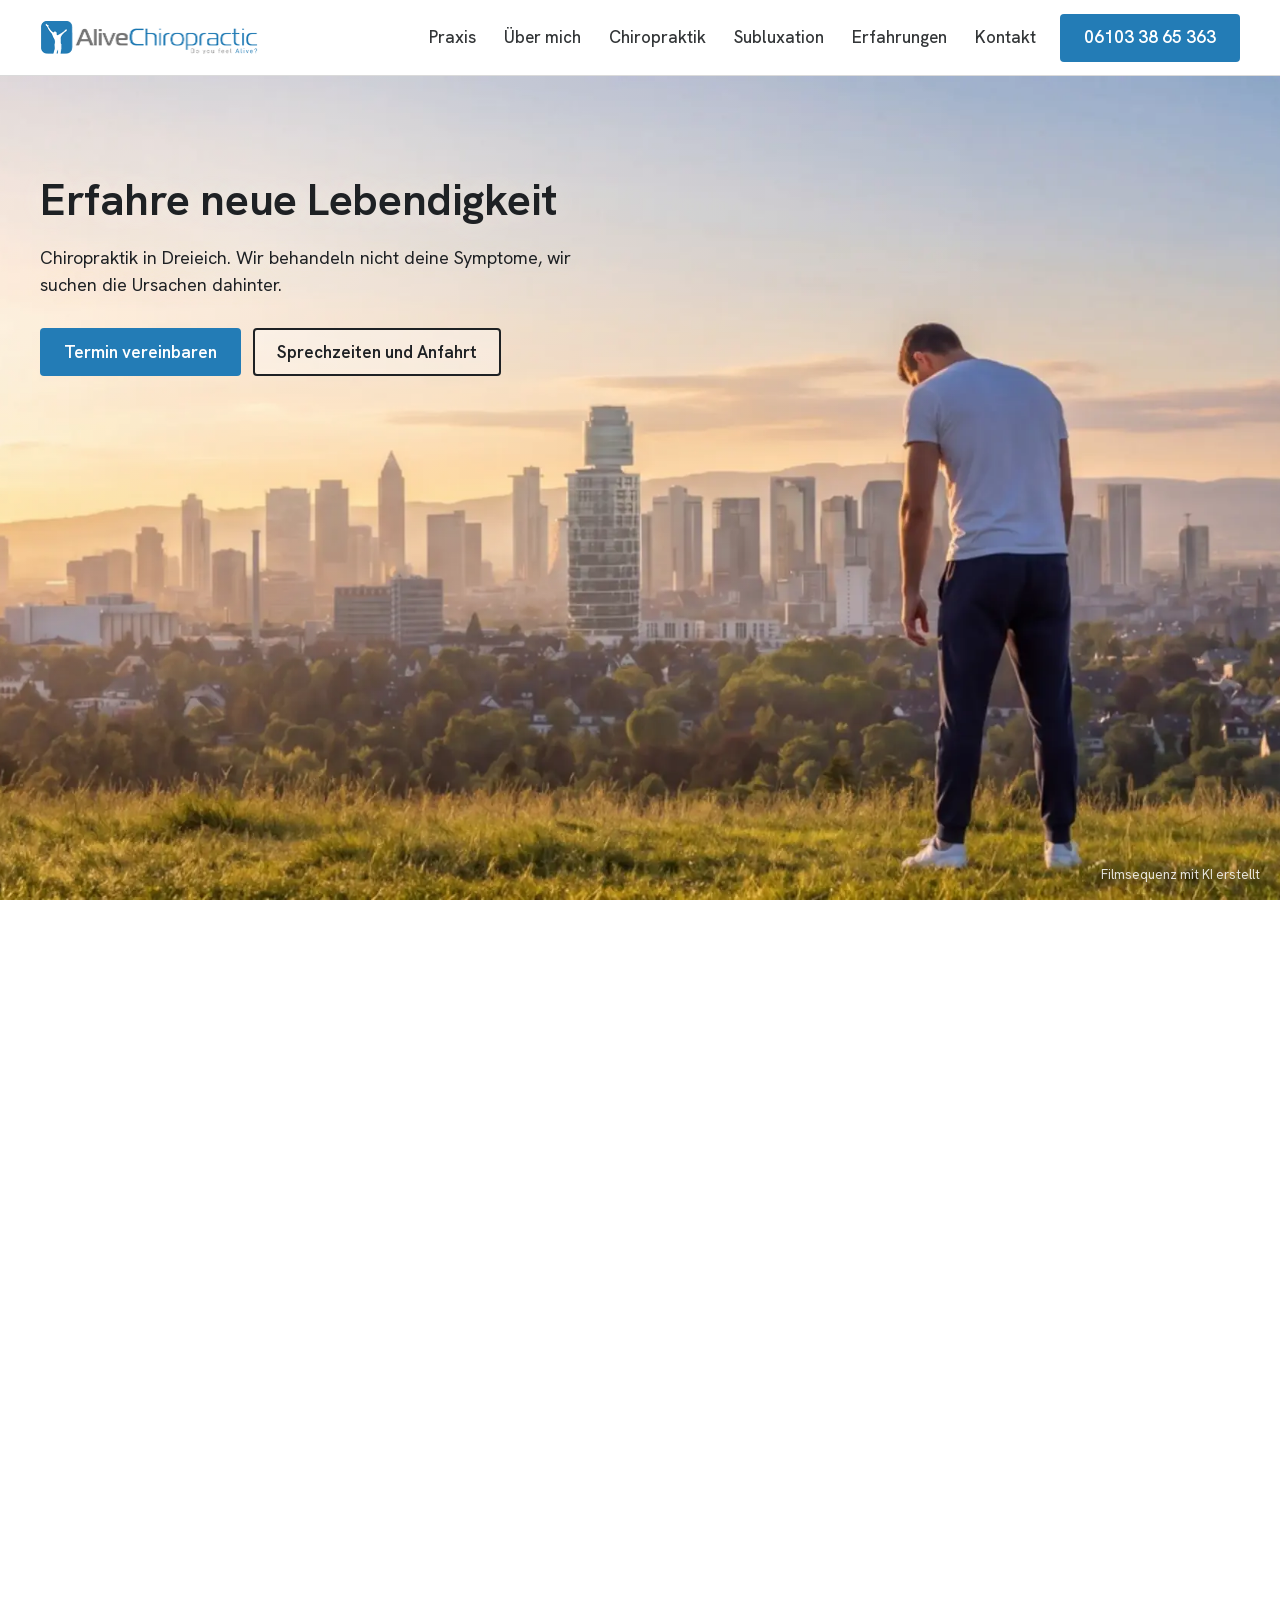
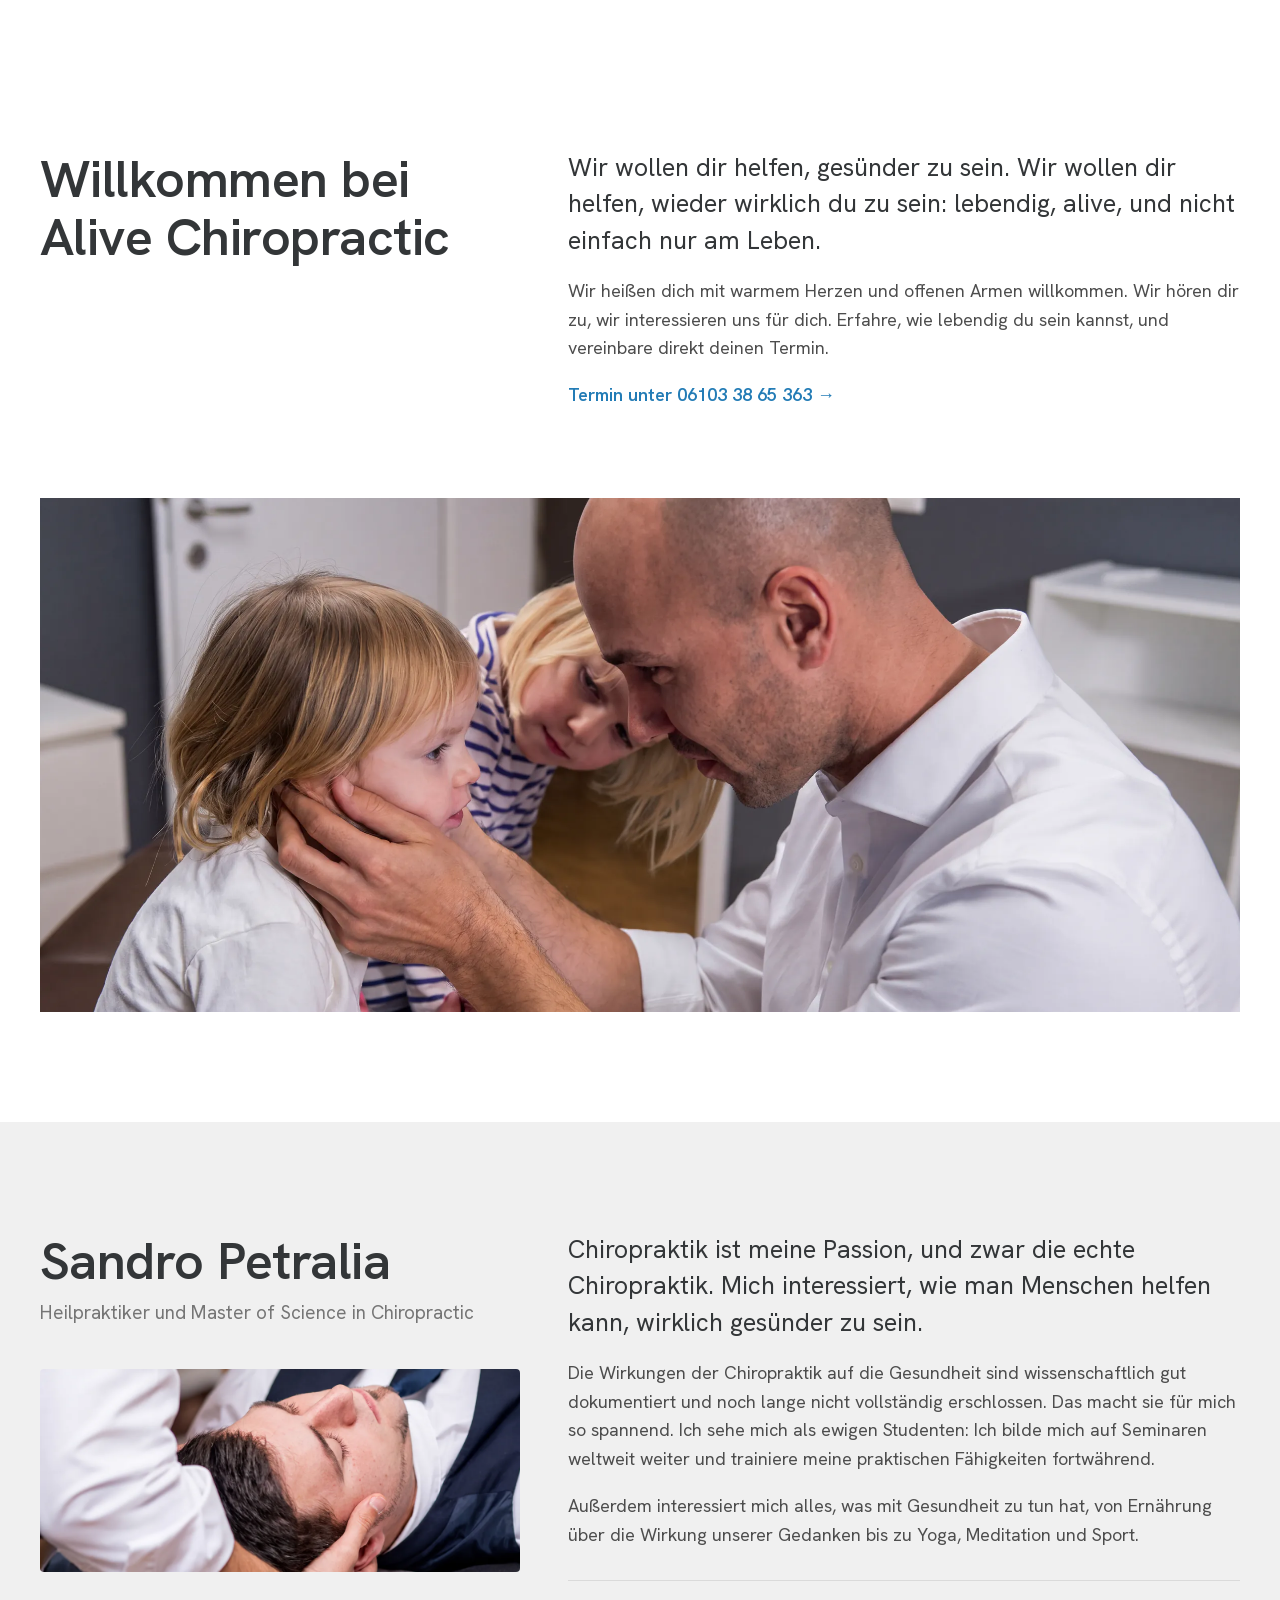
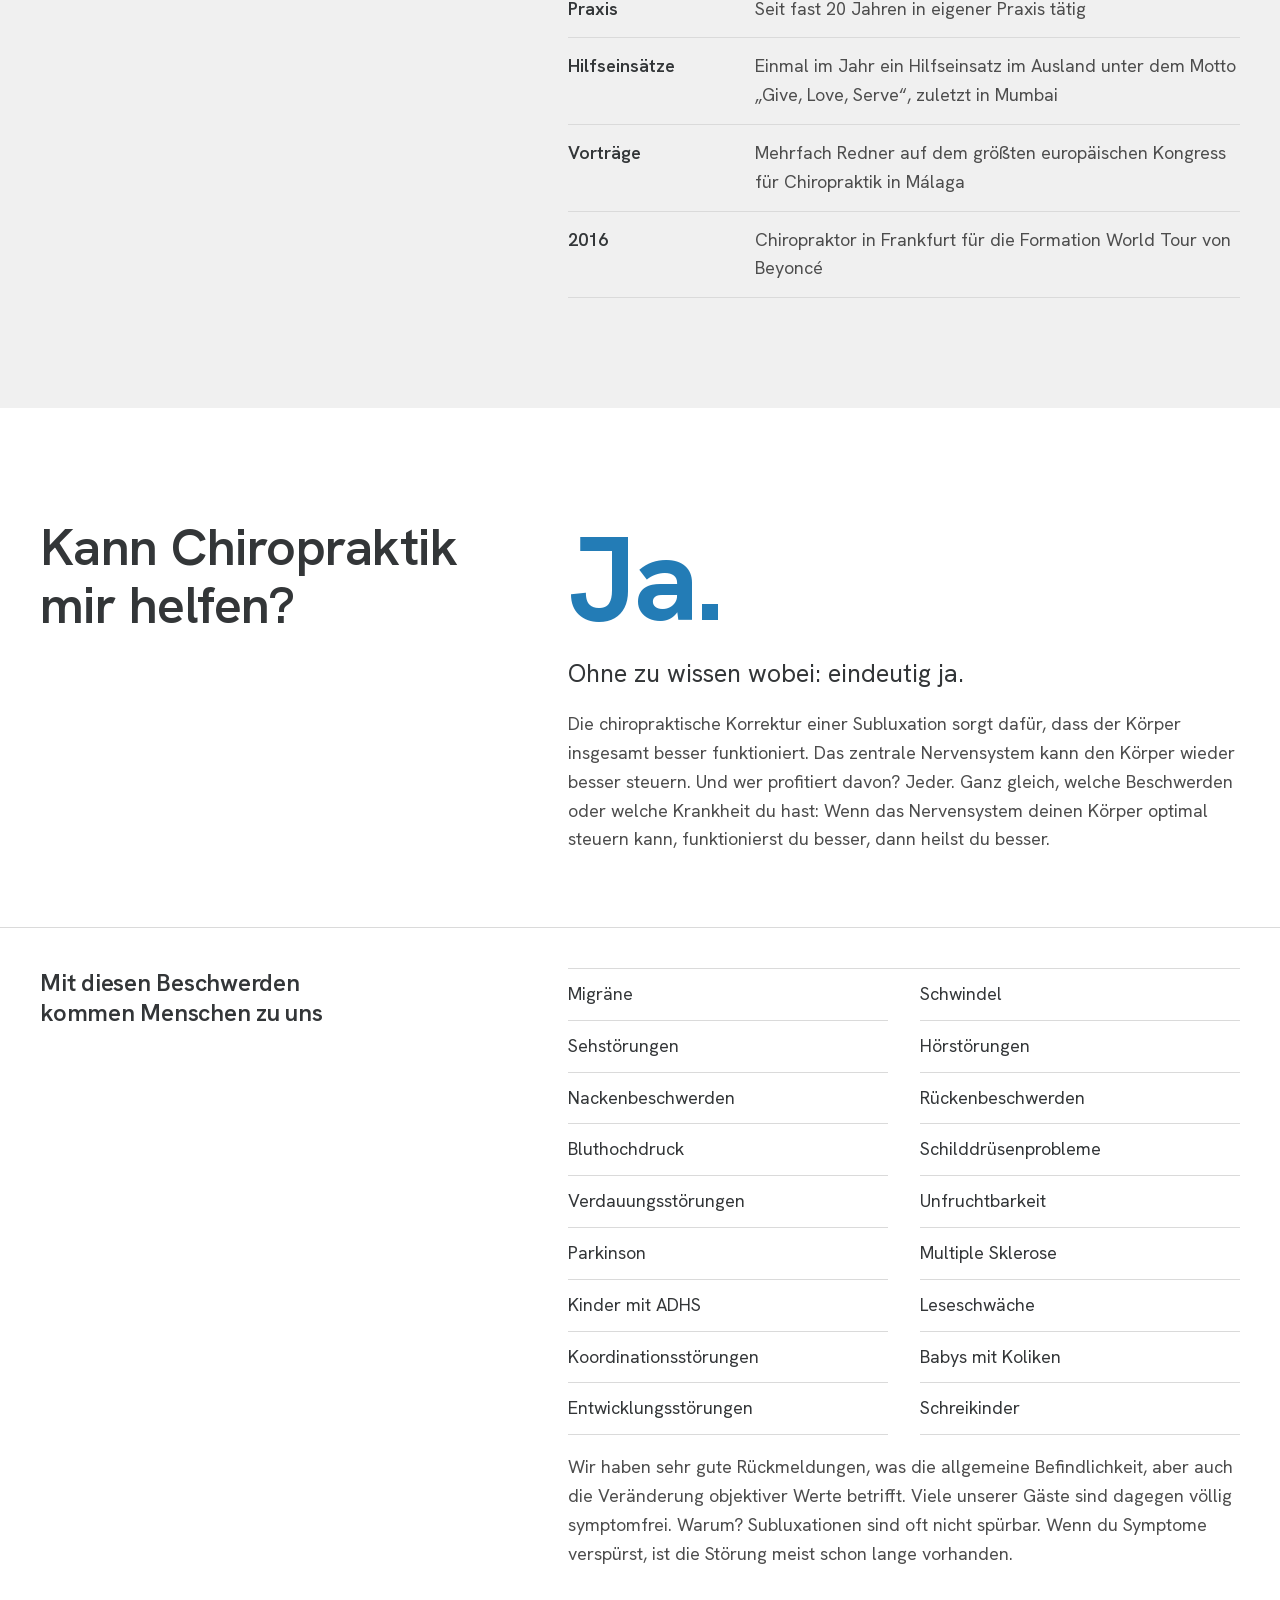
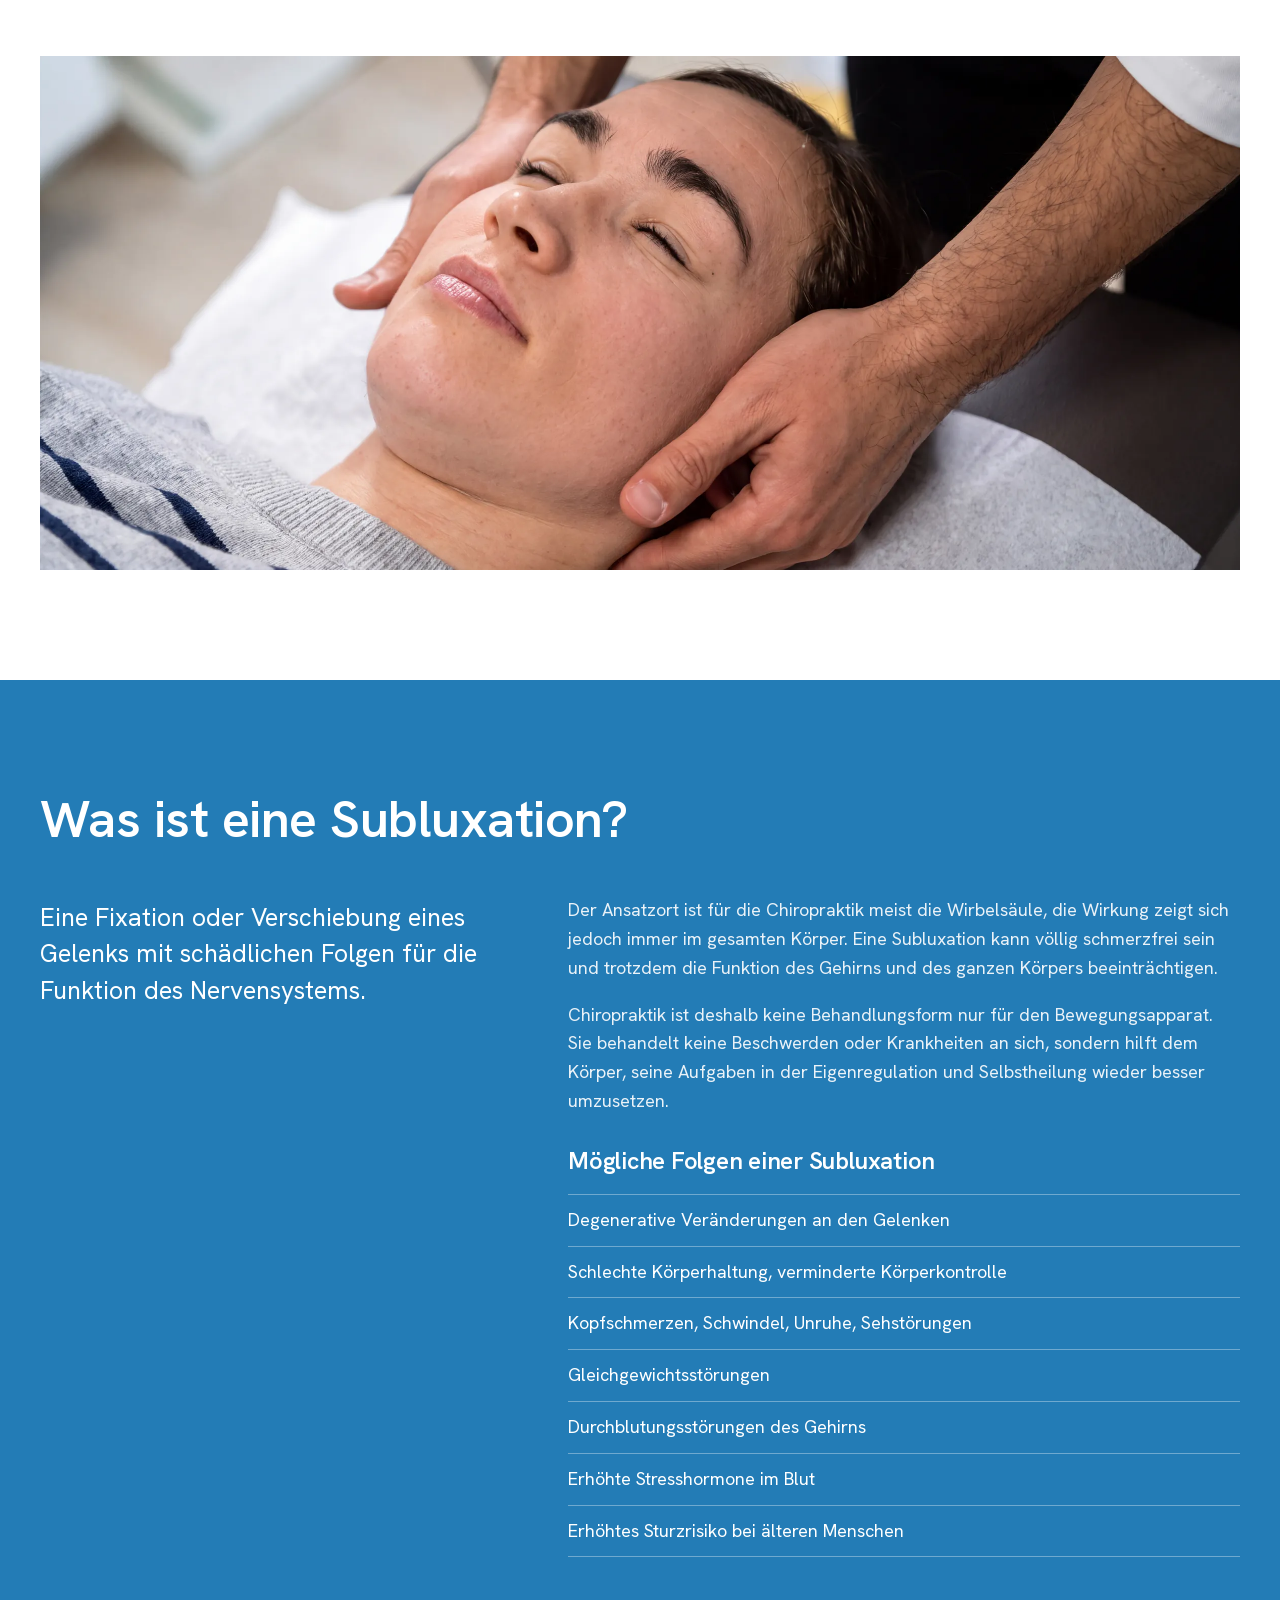
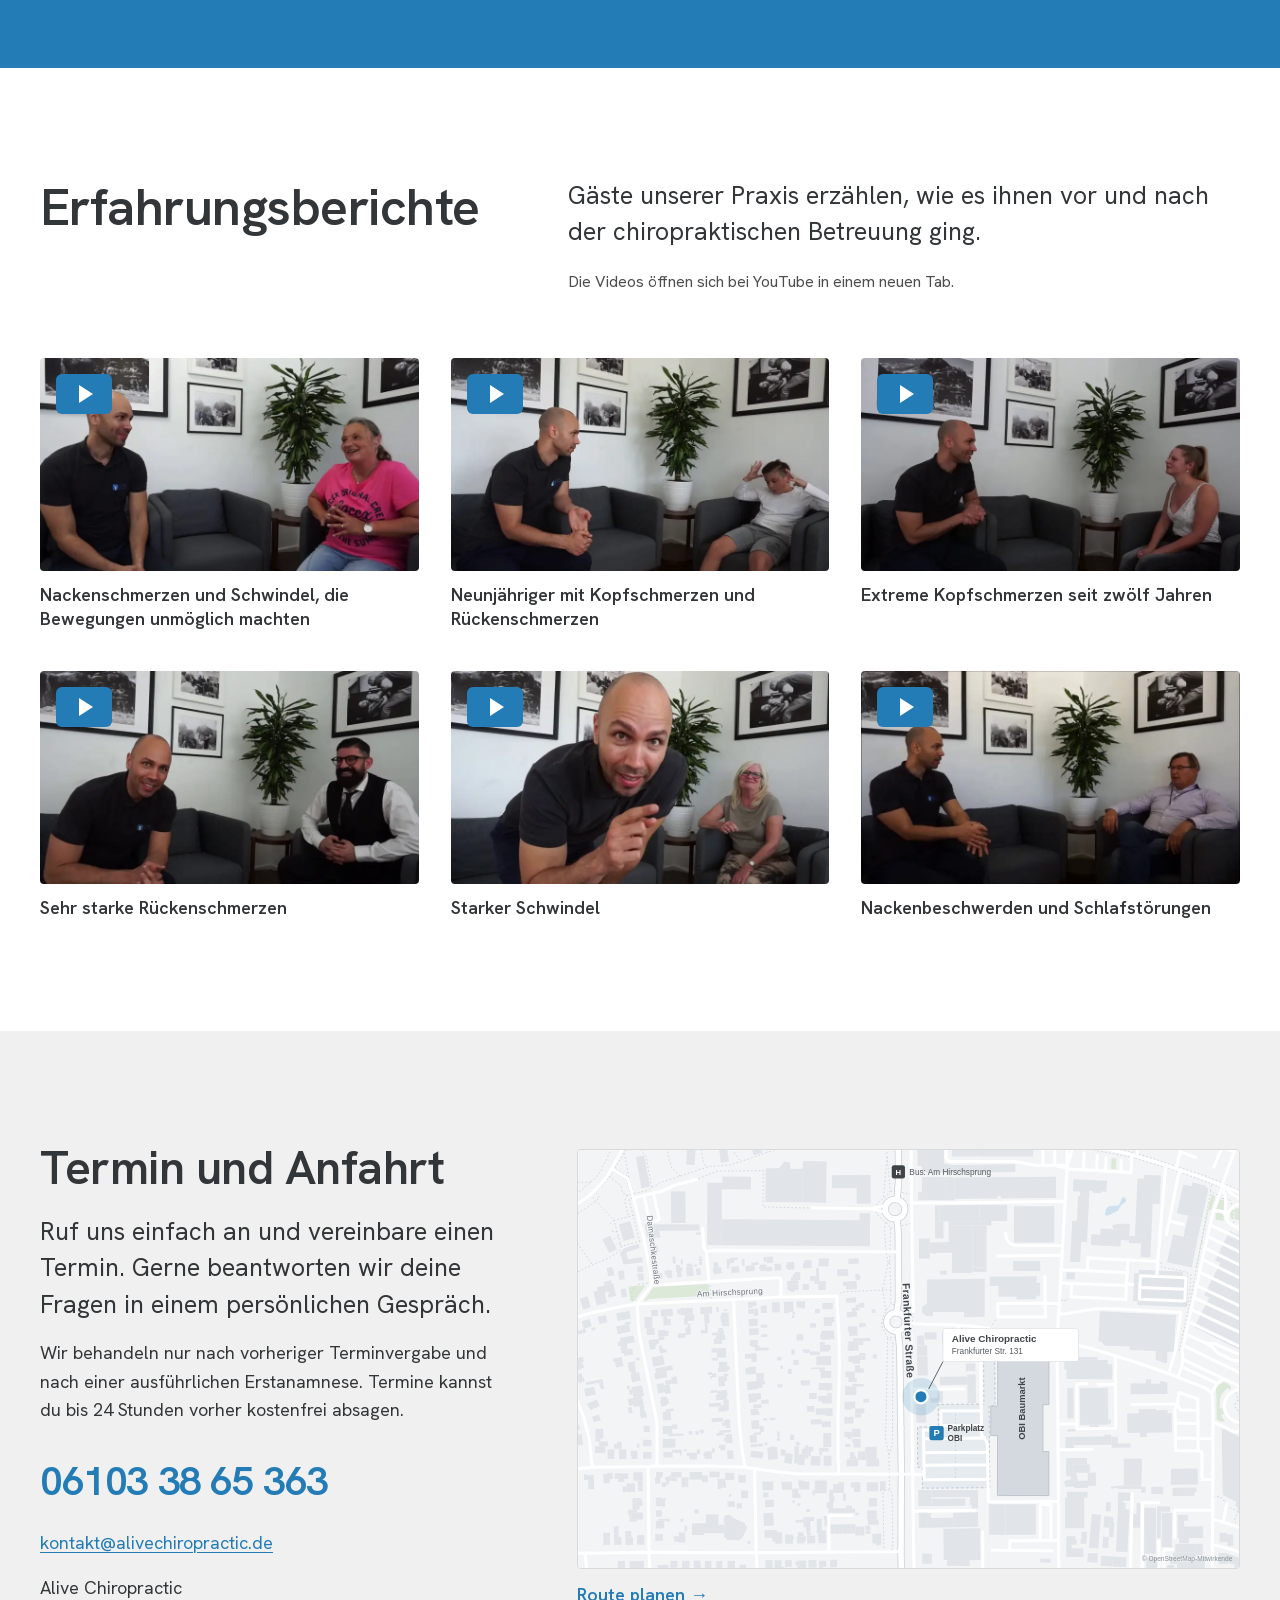
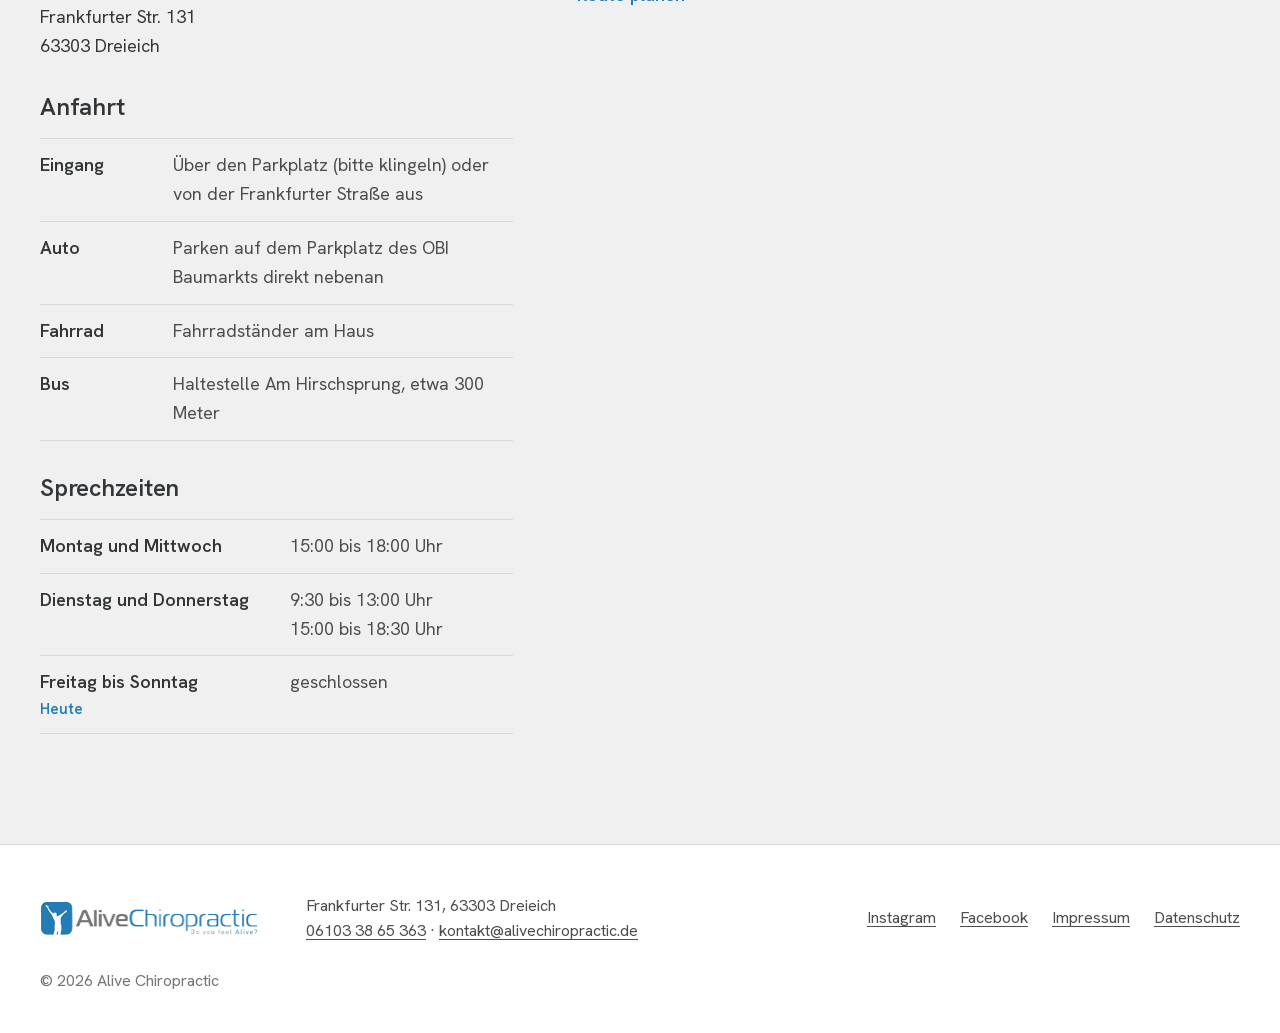
==== commit 1c8df837: "Vorschau aktualisiert" ====
--- a/index.html
+++ b/index.html
@@ -58,7 +58,7 @@
     </div>
   </div>
   <figure class="band">
-    <img src="img/slider-01.webp" alt="Ein Kind wird behandelt, ein zweites Kind schaut zu" width="1155" height="412" loading="lazy">
+    <img src="img/foto-01-1200.webp" srcset="img/foto-01-1200.webp 1200w, img/foto-01-2400.webp 2400w" sizes="(min-width: 900px) min(1240px, 100vw), 100vw" alt="Ein Kind wird behandelt, ein zweites Kind schaut zu" width="2400" height="1018" loading="lazy">
   </figure>
 </section>
 
@@ -67,7 +67,7 @@
     <div class="person">
       <h2 class="titel" id="ueber-titel">Sandro Petralia</h2>
       <p class="unter">Heilpraktiker und Master of Science in Chiropractic</p>
-      <img src="img/slider-03.webp" alt="Ein Patient liegt entspannt auf der Liege, der Chiropraktor hält seinen Kopf" width="1155" height="412" loading="lazy">
+      <img src="img/foto-03-1200.webp" srcset="img/foto-03-1200.webp 1200w, img/foto-03-2400.webp 2400w" sizes="(min-width: 900px) 40vw, 100vw" alt="Ein Patient liegt entspannt auf der Liege, der Chiropraktor hält seinen Kopf" width="2400" height="1018" loading="lazy">
     </div>
     <div class="text">
       <p class="gross">Chiropraktik ist meine Passion, und zwar die echte Chiropraktik. Mich interessiert, wie man Menschen helfen kann, wirklich gesünder zu sein.</p>
@@ -106,7 +106,7 @@
     </div>
   </div>
   <figure class="band">
-    <img src="img/slider-02.webp" alt="Eine Patientin liegt mit geschlossenen Augen auf der Liege, zwei Hände halten ihren Kopf" width="1155" height="412" loading="lazy">
+    <img src="img/foto-02-1200.webp" srcset="img/foto-02-1200.webp 1200w, img/foto-02-2400.webp 2400w" sizes="(min-width: 900px) min(1240px, 100vw), 100vw" alt="Eine Patientin liegt mit geschlossenen Augen auf der Liege, zwei Hände halten ihren Kopf" width="2400" height="1018" loading="lazy">
   </figure>
 </section>
 
@@ -136,16 +136,16 @@
     <h2 class="titel">Erfahrungsberichte</h2>
     <div class="text">
       <p class="gross">Gäste unserer Praxis erzählen, wie es ihnen vor und nach der chiropraktischen Betreuung ging.</p>
-      <p class="hinweis">Die Videos liegen bei YouTube. Erst wenn du eines startest, wird eine Verbindung zu YouTube aufgebaut.</p>
+      <p class="hinweis">Die Videos öffnen sich bei YouTube in einem neuen Tab.</p>
     </div>
   </div>
   <div class="wrap videos">
-    <button class="video" type="button" data-yt="9tdiUw4-D6c"><img src="img/videos/9tdiUw4-D6c.webp" alt="" width="800" height="450" loading="lazy"><span class="video-titel">Nackenschmerzen und Schwindel, die Bewegungen unmöglich machten</span></button>
-    <button class="video" type="button" data-yt="qY3Z_7N5YRs"><img src="img/videos/qY3Z_7N5YRs.webp" alt="" width="800" height="450" loading="lazy"><span class="video-titel">Neunjähriger mit Kopfschmerzen und Rückenschmerzen</span></button>
-    <button class="video" type="button" data-yt="_jhzZ4jN80Y"><img src="img/videos/_jhzZ4jN80Y.webp" alt="" width="800" height="450" loading="lazy"><span class="video-titel">Extreme Kopfschmerzen seit zwölf Jahren</span></button>
-    <button class="video" type="button" data-yt="aHO9xJyi2zM"><img src="img/videos/aHO9xJyi2zM.webp" alt="" width="800" height="450" loading="lazy"><span class="video-titel">Sehr starke Rückenschmerzen</span></button>
-    <button class="video" type="button" data-yt="3jkWnvl2Dm0"><img src="img/videos/3jkWnvl2Dm0.webp" alt="" width="800" height="450" loading="lazy"><span class="video-titel">Starker Schwindel</span></button>
-    <button class="video" type="button" data-yt="JT5IaFoyaec"><img src="img/videos/JT5IaFoyaec.webp" alt="" width="800" height="450" loading="lazy"><span class="video-titel">Nackenbeschwerden und Schlafstörungen</span></button>
+    <a class="video" href="https://www.youtube.com/watch?v=9tdiUw4-D6c" target="_blank" rel="noopener"><img src="img/videos/9tdiUw4-D6c.webp" alt="" width="800" height="450" loading="lazy"><span class="video-titel">Nackenschmerzen und Schwindel, die Bewegungen unmöglich machten</span></a>
+    <a class="video" href="https://www.youtube.com/watch?v=qY3Z_7N5YRs" target="_blank" rel="noopener"><img src="img/videos/qY3Z_7N5YRs.webp" alt="" width="800" height="450" loading="lazy"><span class="video-titel">Neunjähriger mit Kopfschmerzen und Rückenschmerzen</span></a>
+    <a class="video" href="https://www.youtube.com/watch?v=_jhzZ4jN80Y" target="_blank" rel="noopener"><img src="img/videos/_jhzZ4jN80Y.webp" alt="" width="800" height="450" loading="lazy"><span class="video-titel">Extreme Kopfschmerzen seit zwölf Jahren</span></a>
+    <a class="video" href="https://www.youtube.com/watch?v=aHO9xJyi2zM" target="_blank" rel="noopener"><img src="img/videos/aHO9xJyi2zM.webp" alt="" width="800" height="450" loading="lazy"><span class="video-titel">Sehr starke Rückenschmerzen</span></a>
+    <a class="video" href="https://www.youtube.com/watch?v=3jkWnvl2Dm0" target="_blank" rel="noopener"><img src="img/videos/3jkWnvl2Dm0.webp" alt="" width="800" height="450" loading="lazy"><span class="video-titel">Starker Schwindel</span></a>
+    <a class="video" href="https://www.youtube.com/watch?v=JT5IaFoyaec" target="_blank" rel="noopener"><img src="img/videos/JT5IaFoyaec.webp" alt="" width="800" height="450" loading="lazy"><span class="video-titel">Nackenbeschwerden und Schlafstörungen</span></a>
   </div>
 </section>
 
@@ -154,10 +154,17 @@
     <div class="kontakt-text">
       <h2 class="titel">Termin und Anfahrt</h2>
       <p class="gross">Ruf uns einfach an und vereinbare einen Termin. Gerne beantworten wir deine Fragen in einem persönlichen Gespräch.</p>
+      <p>Wir behandeln nur nach vorheriger Terminvergabe und nach einer ausführlichen Erstanamnese. Termine kannst du bis 24&nbsp;Stunden vorher kostenfrei absagen.</p>
       <a class="kontakt-tel" href="tel:+4961033865363">06103 38 65 363</a>
       <p><a href="mailto:kontakt@alivechiropractic.de">kontakt@alivechiropractic.de</a></p>
       <address>Alive Chiropractic<br>Frankfurter Str. 131<br>63303 Dreieich</address>
-      <p>Parken kannst du auf dem Parkplatz des OBI Baumarkts direkt nebenan.</p>
+      <h3 class="titel-klein">Anfahrt</h3>
+      <dl class="zeiten anfahrt">
+        <div><dt>Eingang</dt><dd>Über den Parkplatz (bitte klingeln) oder von der Frankfurter Straße aus</dd></div>
+        <div><dt>Auto</dt><dd>Parken auf dem Parkplatz des OBI Baumarkts direkt nebenan</dd></div>
+        <div><dt>Fahrrad</dt><dd>Fahrradständer am Haus</dd></div>
+        <div><dt>Bus</dt><dd>Haltestelle Am Hirschsprung, etwa 300 Meter</dd></div>
+      </dl>
       <h3 class="titel-klein">Sprechzeiten</h3>
       <dl class="zeiten" data-zeiten>
         <div data-tage="1,3"><dt>Montag und Mittwoch</dt><dd>15:00 bis 18:00 Uhr</dd></div>
--- a/css/style.css
+++ b/css/style.css
@@ -121,9 +121,9 @@
   .antwort { font-size: 120px; }
 }
 
-/* Bildband unter der Begrüßung (Originalfoto 1155 x 412) */
+/* Bildband (Praxisfotos, mit Higgsfield heller und in 4K neu aufgebaut, 21:9) */
 .band { margin-top: 56px; }
-.band img { width: 100%; max-width: 1320px; margin: 0 auto; aspect-ratio: 1155 / 412; object-fit: cover; }
+.band img { width: 100%; max-width: 1320px; margin: 0 auto; aspect-ratio: 21 / 9; object-fit: cover; }
 @media (max-width: 599px) { .band img { aspect-ratio: 4 / 3; object-position: 60% 50%; } }
 @media (min-width: 900px) { .band { margin-top: 88px; padding: 0 var(--rand); } }
 
@@ -157,7 +157,7 @@
 
 /* Erfahrungsvideos */
 .videos { display: grid; gap: 28px; margin-top: 40px; align-items: start; }
-.video { position: relative; display: block; padding: 0; border: 0; background: none; text-align: left; font: inherit; color: var(--text); cursor: pointer; }
+.video { position: relative; display: block; padding: 0; border: 0; background: none; text-align: left; font: inherit; color: var(--text); text-decoration: none; cursor: pointer; }
 .video img { width: 100%; aspect-ratio: 16 / 9; object-fit: cover; border-radius: 4px; }
 .video::before { content: ""; position: absolute; z-index: 1; left: 16px; top: 16px; width: 56px; height: 40px; border-radius: 6px; background: var(--blau); transition: background .2s; }
 .video::after { content: ""; position: absolute; z-index: 2; left: 39px; top: 27px; border-style: solid; border-width: 9px 0 9px 14px; border-color: transparent transparent transparent #fff; }
@@ -183,7 +183,7 @@
 .zeiten dt { font-weight: 600; }
 .zeiten dd { color: var(--text-2); }
 .zeiten .is-heute dt::after { content: "Heute"; display: block; font-size: 15px; font-weight: 600; color: var(--blau); }
-@media (min-width: 600px) { .zeiten div { grid-template-columns: 13em 1fr; gap: 16px; } }
+@media (min-width: 600px) { .zeiten div { grid-template-columns: 13em 1fr; gap: 16px; } .zeiten.anfahrt div { grid-template-columns: 6.5em 1fr; } }
 .karte img { width: 100%; border: 1px solid var(--linie); border-radius: 4px; background: #F2F4F6; }
 .karte figcaption { margin-top: 12px; }
 @media (min-width: 900px) {
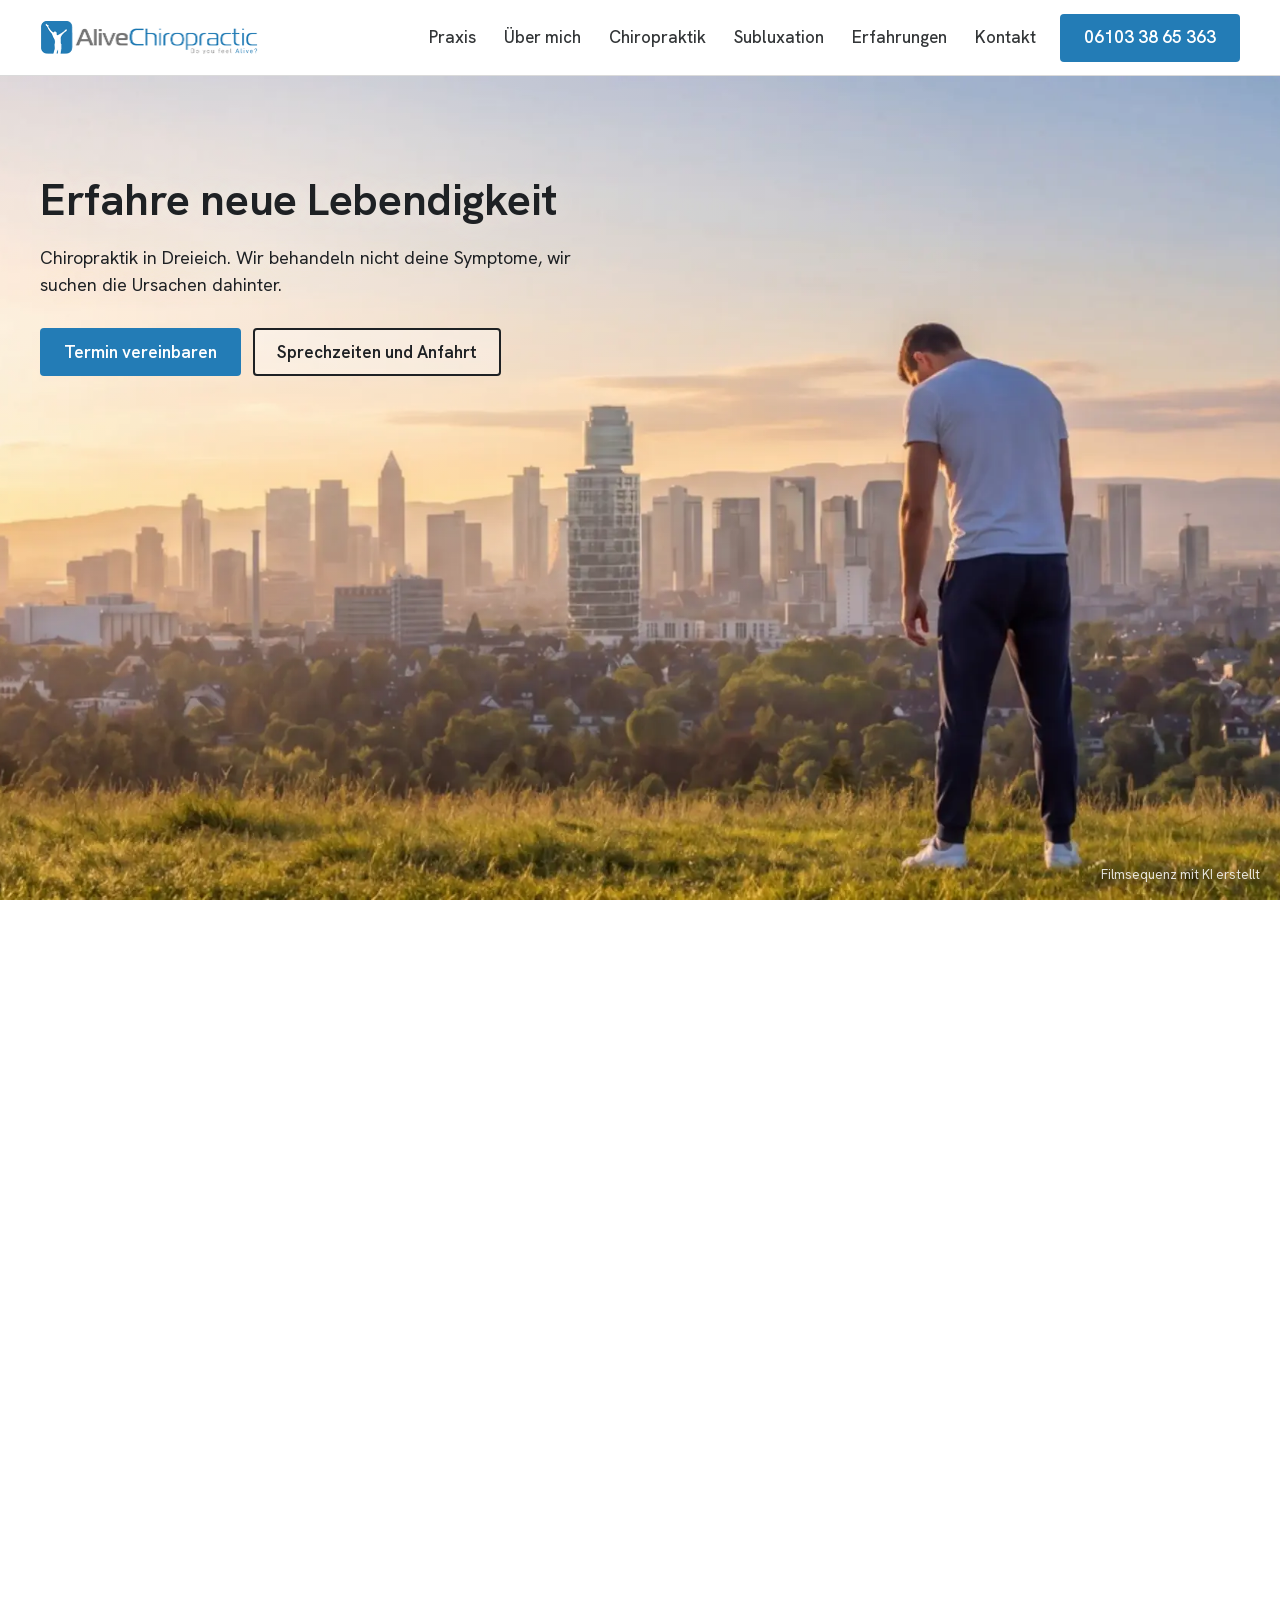
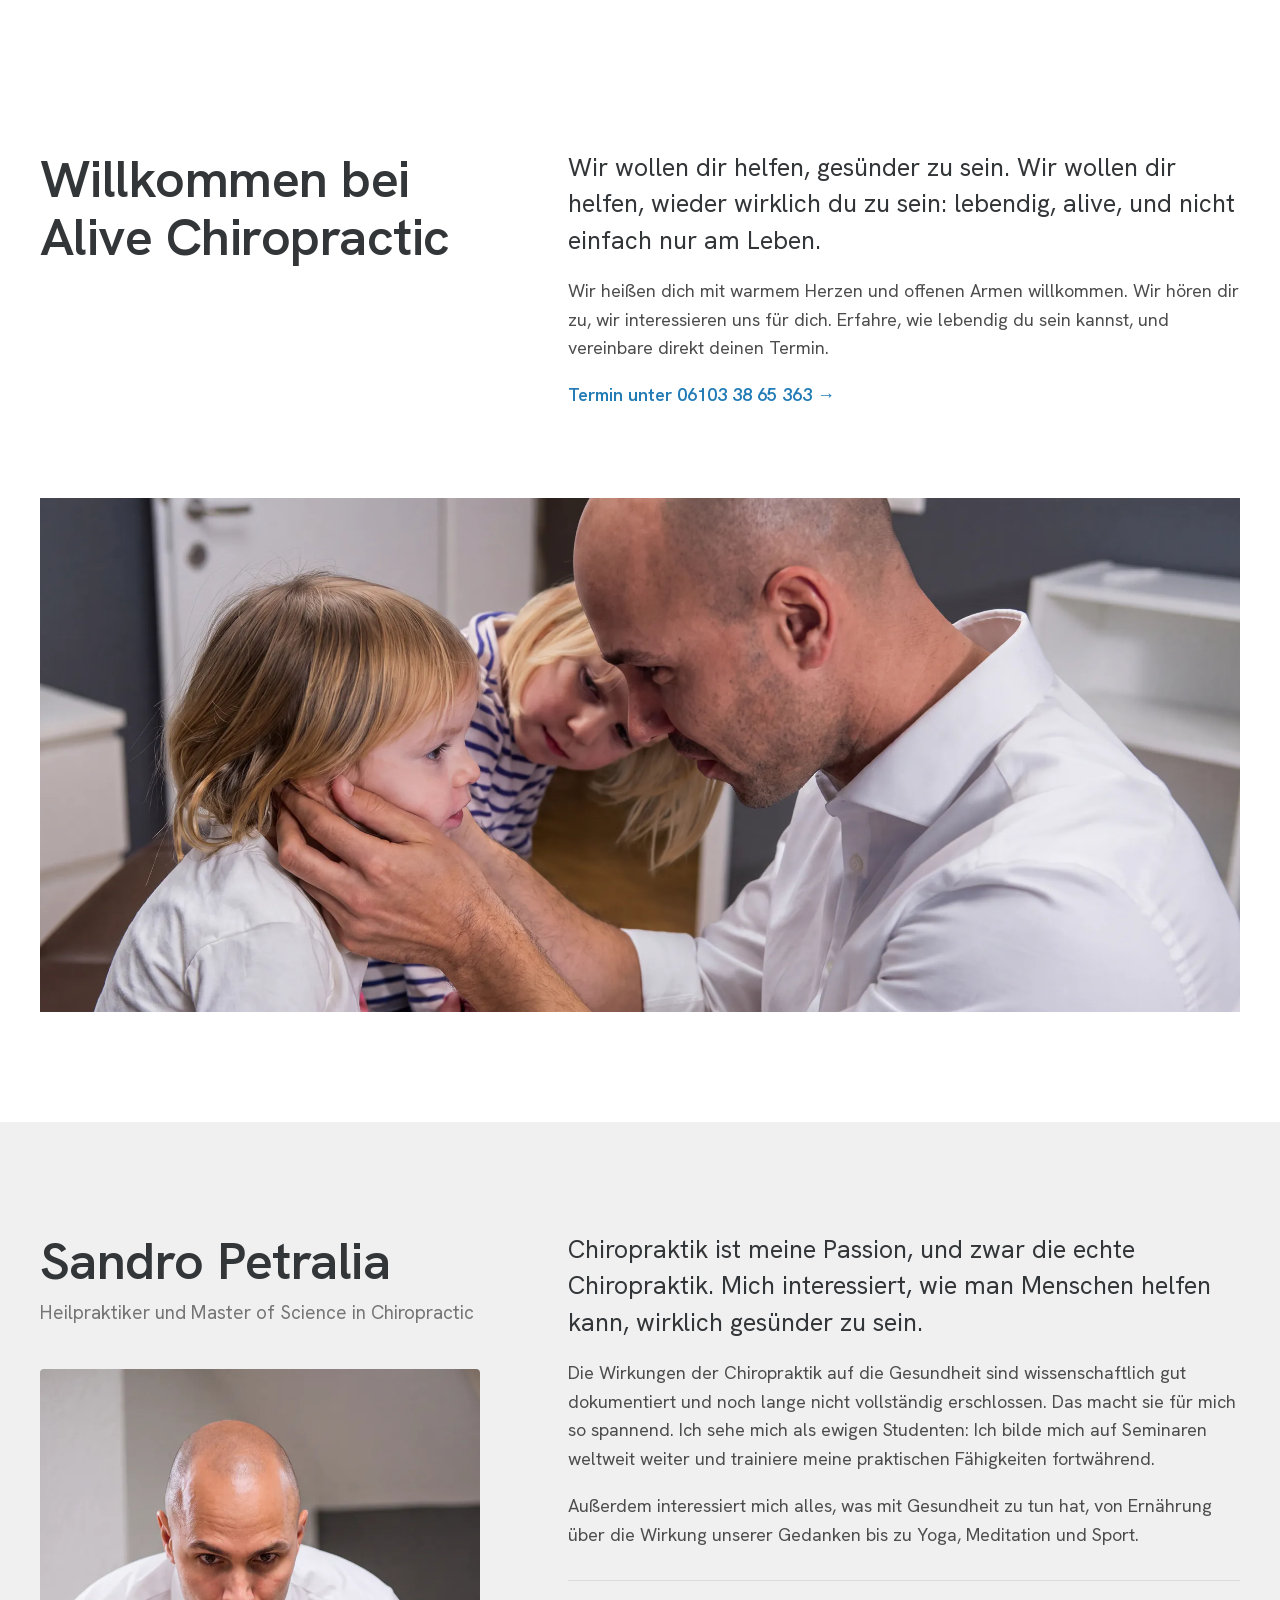
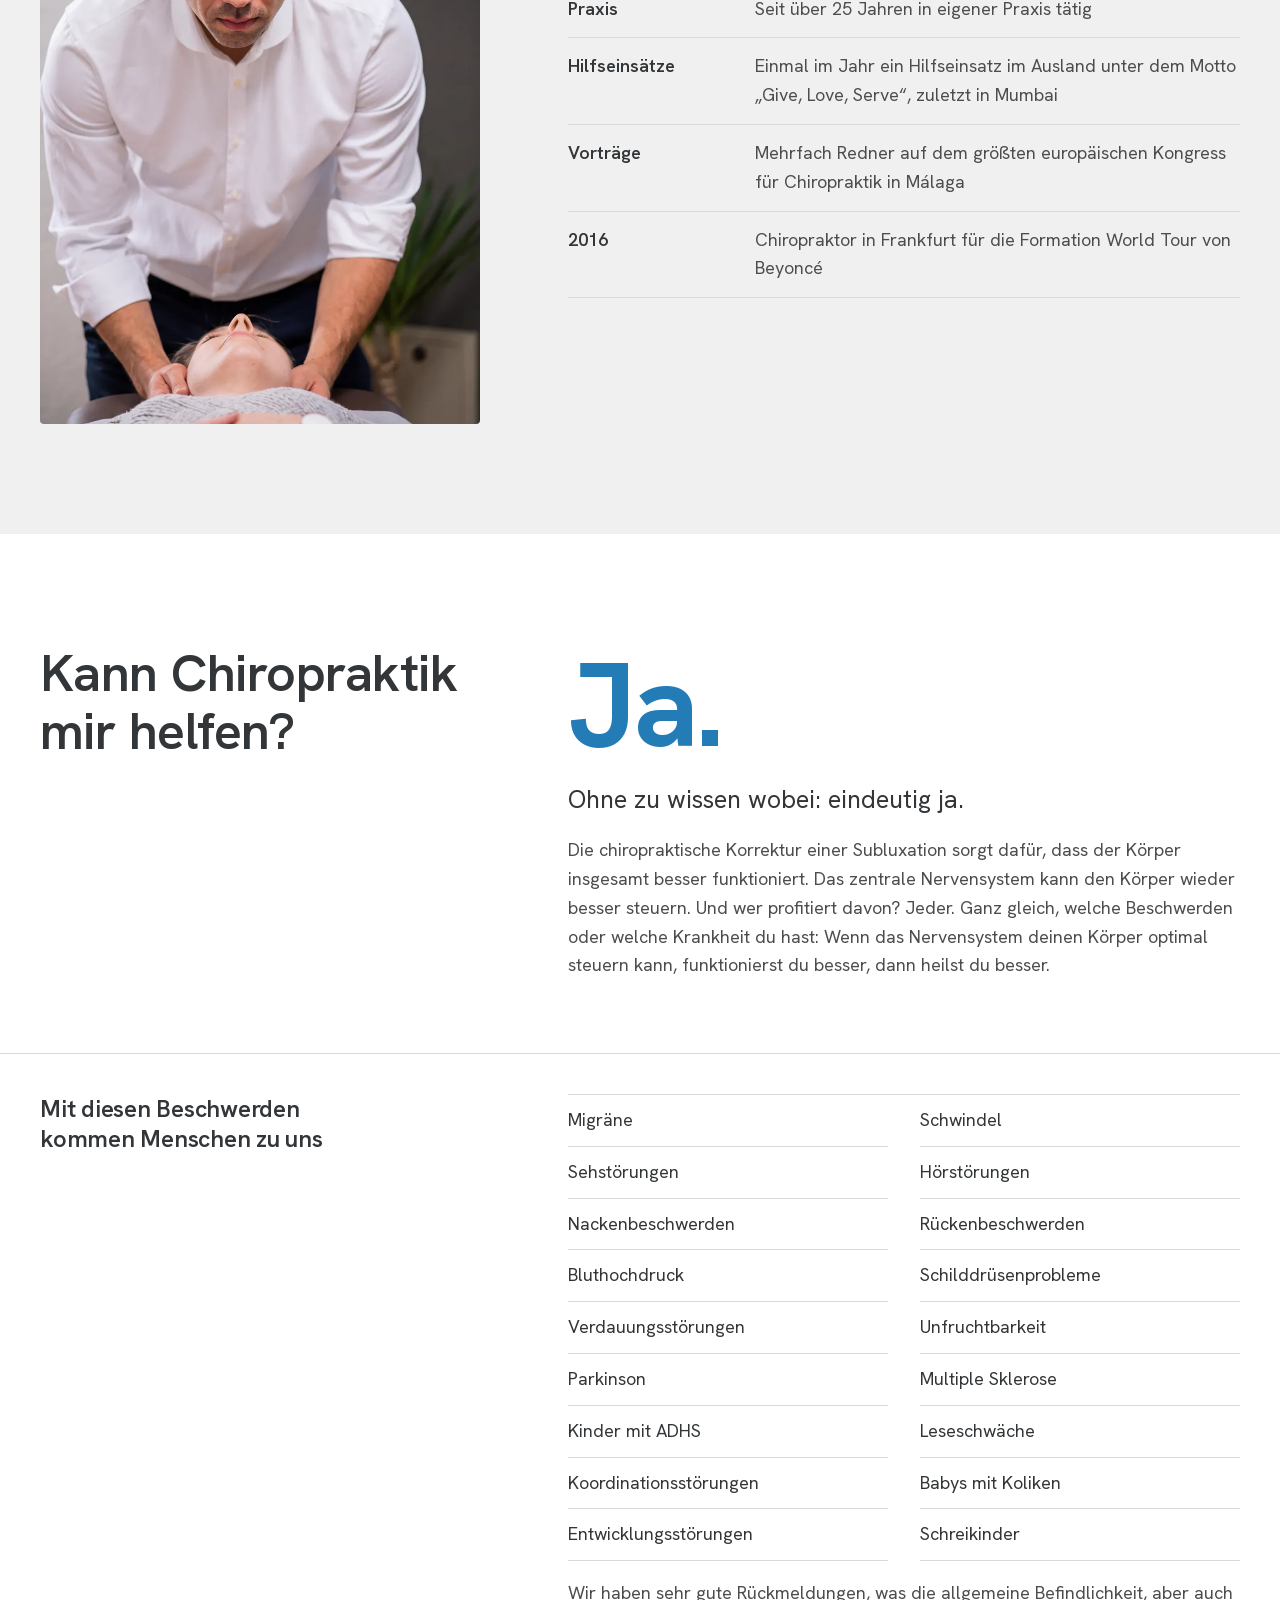
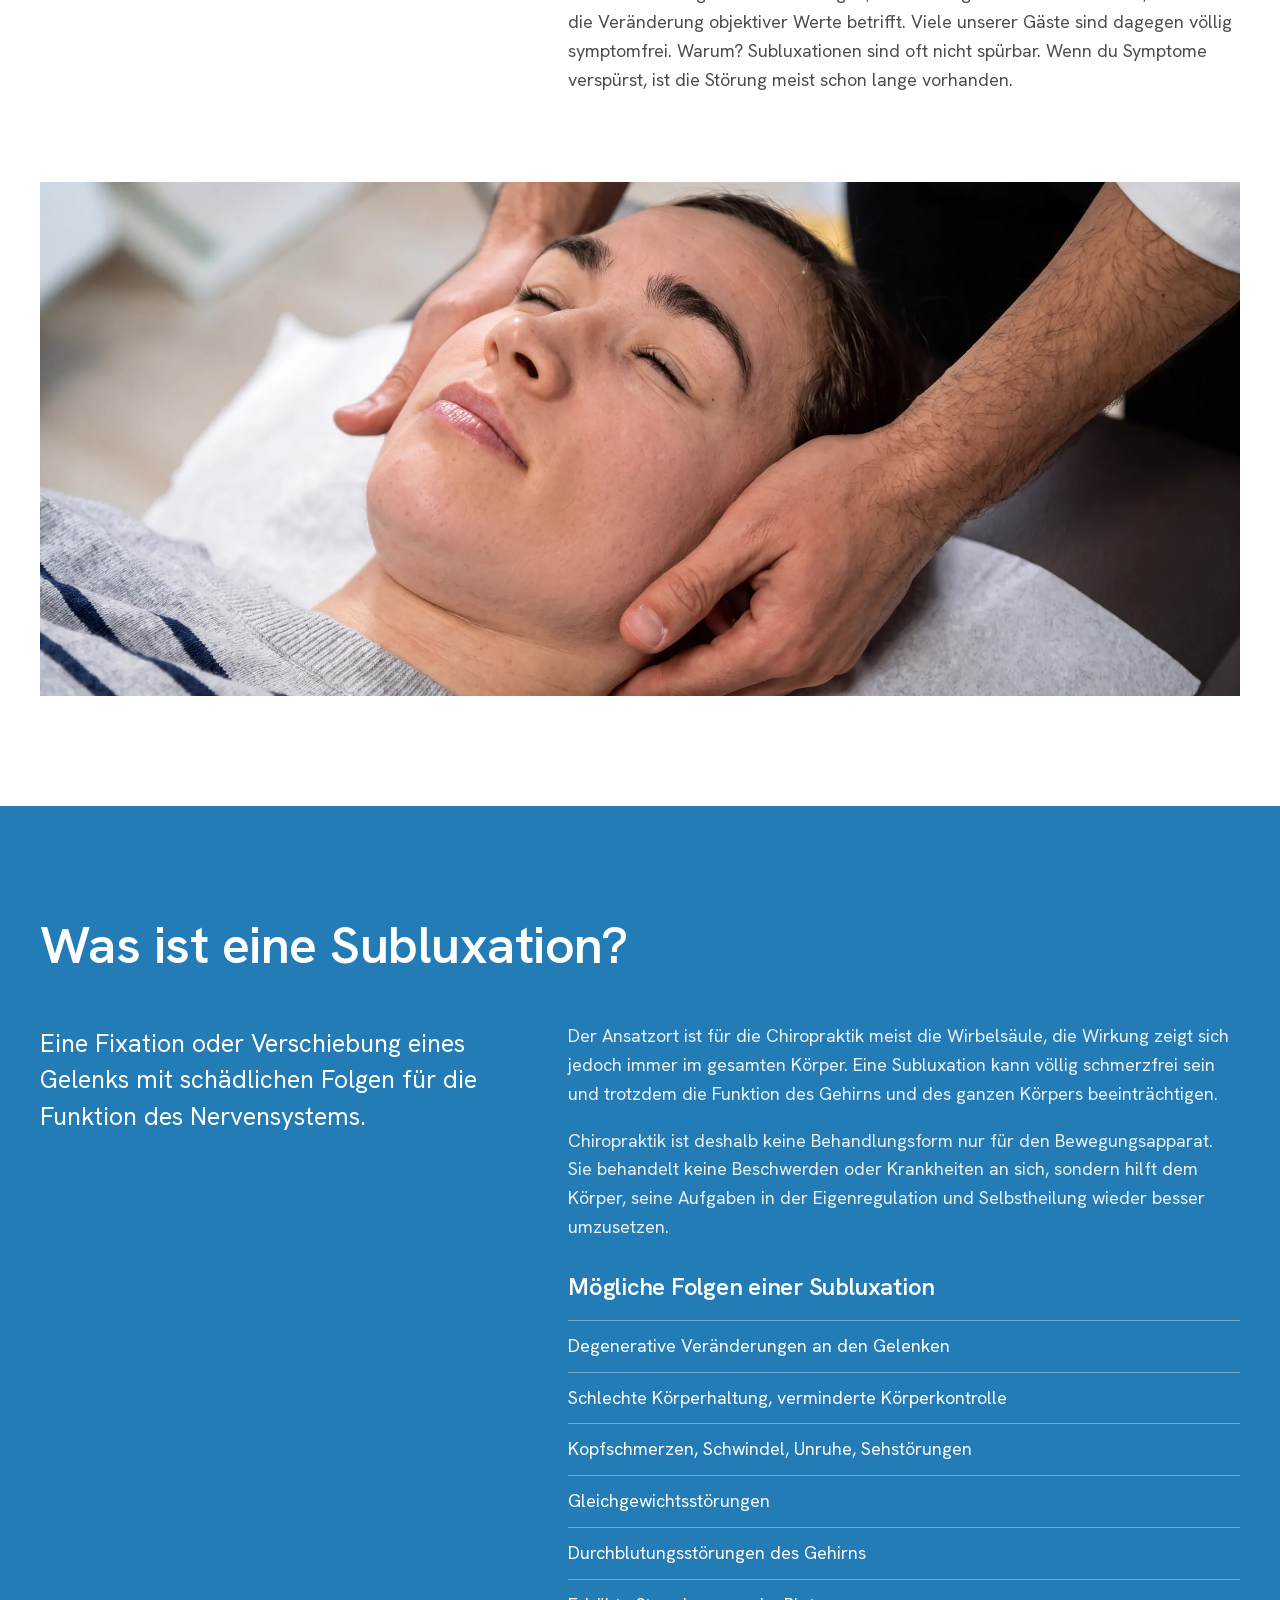
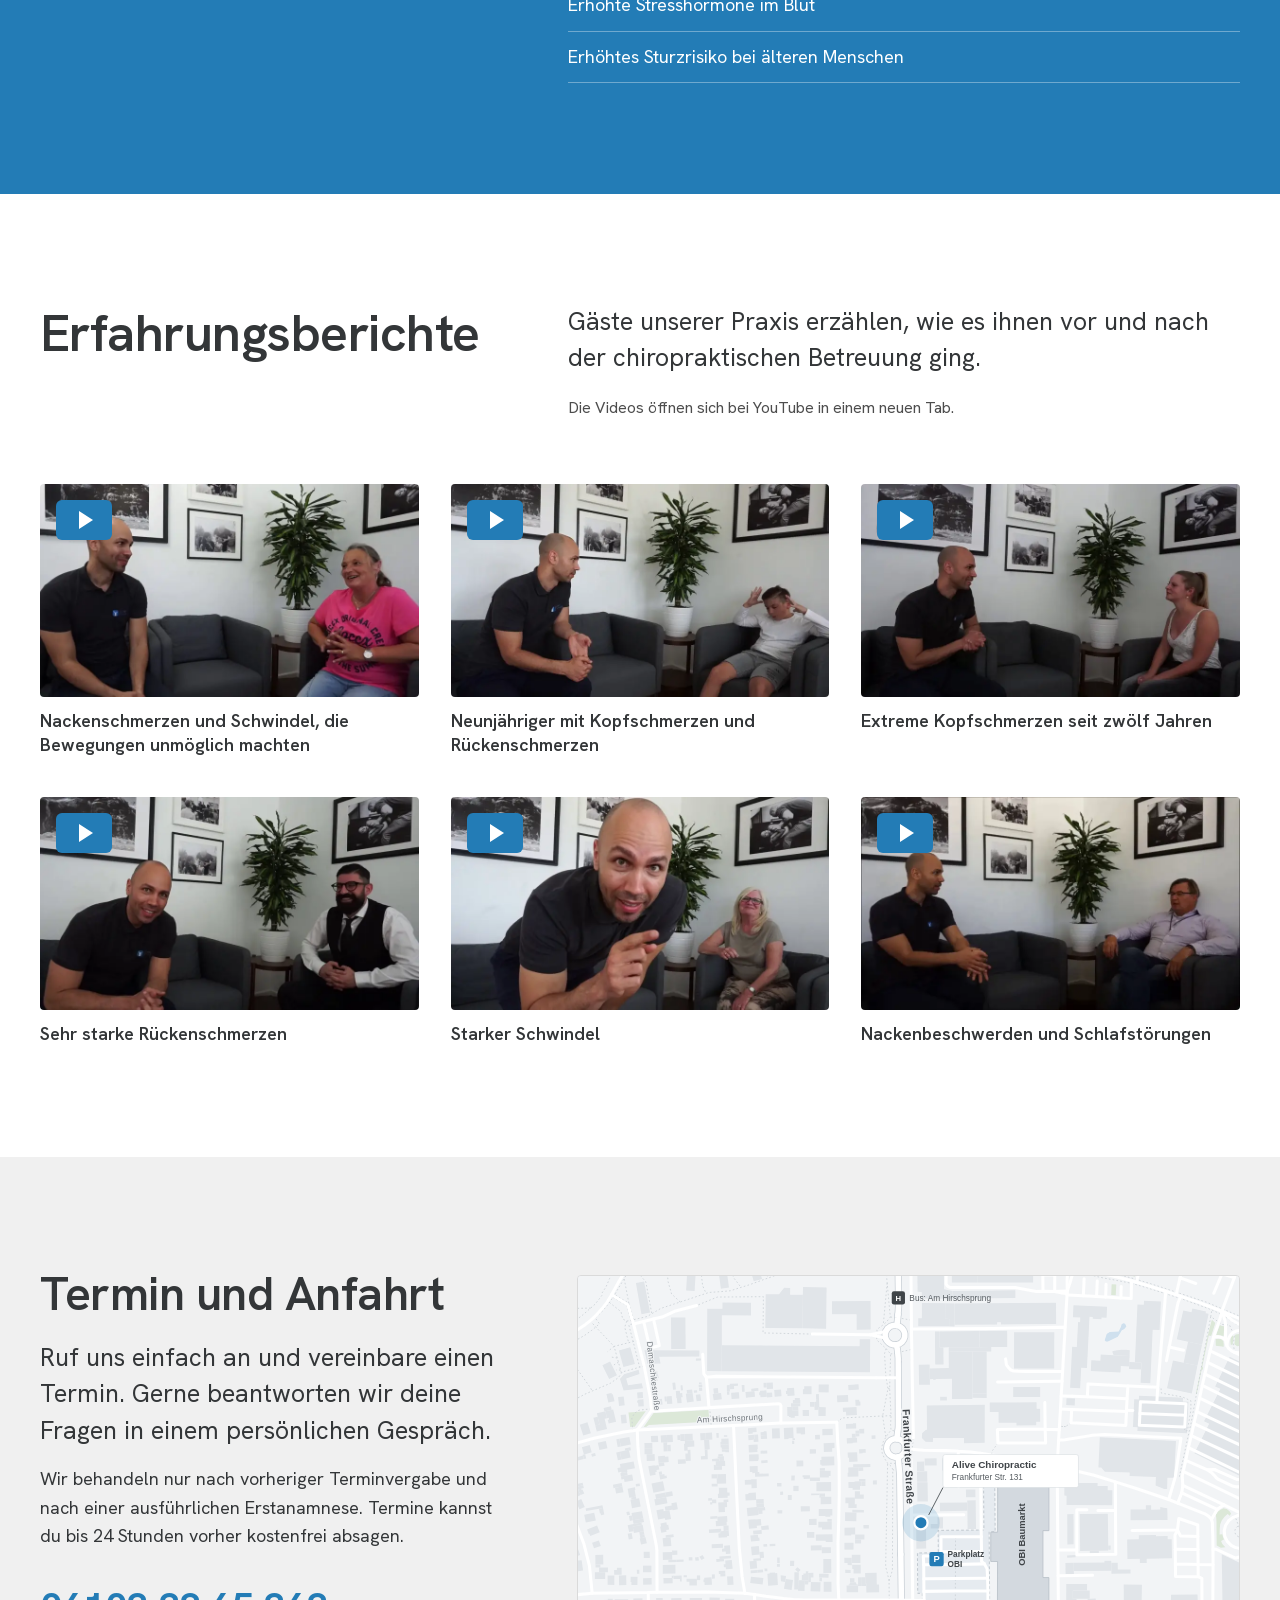
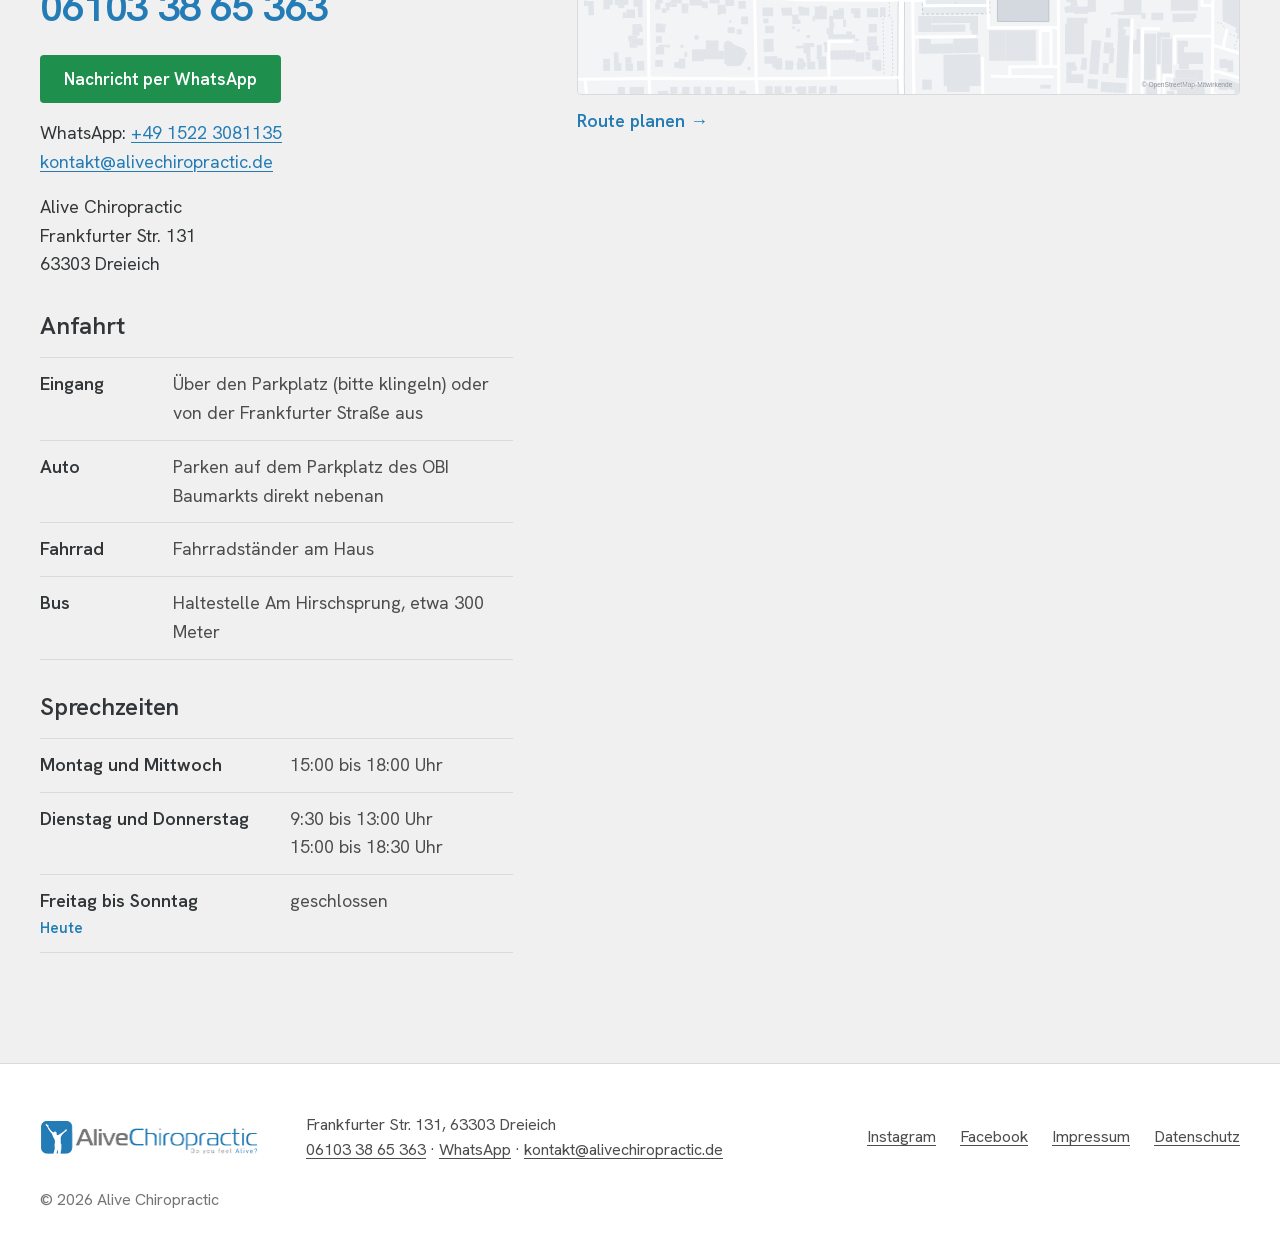
==== commit 878508d0: "Vorschau aktualisiert" ====
--- a/index.html
+++ b/index.html
@@ -67,14 +67,14 @@
     <div class="person">
       <h2 class="titel" id="ueber-titel">Sandro Petralia</h2>
       <p class="unter">Heilpraktiker und Master of Science in Chiropractic</p>
-      <img src="img/foto-03-1200.webp" srcset="img/foto-03-1200.webp 1200w, img/foto-03-2400.webp 2400w" sizes="(min-width: 900px) 40vw, 100vw" alt="Ein Patient liegt entspannt auf der Liege, der Chiropraktor hält seinen Kopf" width="2400" height="1018" loading="lazy">
+      <img src="img/sandro-800.webp" srcset="img/sandro-800.webp 800w, img/sandro-1600.webp 1600w" sizes="(min-width: 900px) 34vw, 100vw" alt="Sandro Petralia in der Praxis, über eine Patientin gebeugt, die Hände an ihrem Nacken" width="1600" height="2385" loading="lazy">
     </div>
     <div class="text">
       <p class="gross">Chiropraktik ist meine Passion, und zwar die echte Chiropraktik. Mich interessiert, wie man Menschen helfen kann, wirklich gesünder zu sein.</p>
       <p>Die Wirkungen der Chiropraktik auf die Gesundheit sind wissenschaftlich gut dokumentiert und noch lange nicht vollständig erschlossen. Das macht sie für mich so spannend. Ich sehe mich als ewigen Studenten: Ich bilde mich auf Seminaren weltweit weiter und trainiere meine praktischen Fähigkeiten fortwährend.</p>
       <p>Außerdem interessiert mich alles, was mit Gesundheit zu tun hat, von Ernährung über die Wirkung unserer Gedanken bis zu Yoga, Meditation und Sport.</p>
       <dl class="fakten">
-        <div><dt>Praxis</dt><dd>Seit fast 20 Jahren in eigener Praxis tätig</dd></div>
+        <div><dt>Praxis</dt><dd>Seit über 25 Jahren in eigener Praxis tätig</dd></div>
         <div><dt>Hilfseinsätze</dt><dd>Einmal im Jahr ein Hilfseinsatz im Ausland unter dem Motto „Give, Love, Serve“, zuletzt in Mumbai</dd></div>
         <div><dt>Vorträge</dt><dd>Mehrfach Redner auf dem größten europäischen Kongress für Chiropraktik in Málaga</dd></div>
         <div><dt>2016</dt><dd>Chiropraktor in Frankfurt für die Formation World Tour von Beyoncé</dd></div>
@@ -156,7 +156,8 @@
       <p class="gross">Ruf uns einfach an und vereinbare einen Termin. Gerne beantworten wir deine Fragen in einem persönlichen Gespräch.</p>
       <p>Wir behandeln nur nach vorheriger Terminvergabe und nach einer ausführlichen Erstanamnese. Termine kannst du bis 24&nbsp;Stunden vorher kostenfrei absagen.</p>
       <a class="kontakt-tel" href="tel:+4961033865363">06103 38 65 363</a>
-      <p><a href="mailto:kontakt@alivechiropractic.de">kontakt@alivechiropractic.de</a></p>
+      <p><a class="btn btn-whatsapp" href="https://wa.me/4915223081135" target="_blank" rel="noopener">Nachricht per WhatsApp</a></p>
+      <p>WhatsApp: <a href="https://wa.me/4915223081135" target="_blank" rel="noopener">+49 1522 3081135</a><br><a href="mailto:kontakt@alivechiropractic.de">kontakt@alivechiropractic.de</a></p>
       <address>Alive Chiropractic<br>Frankfurter Str. 131<br>63303 Dreieich</address>
       <h3 class="titel-klein">Anfahrt</h3>
       <dl class="zeiten anfahrt">
@@ -183,7 +184,7 @@
 <footer class="fuss">
   <div class="wrap fuss-in">
     <img class="fuss-logo" src="img/logo.png" alt="Alive Chiropractic" width="437" height="66" loading="lazy">
-    <p>Frankfurter Str. 131, 63303 Dreieich<br><a href="tel:+4961033865363">06103 38 65 363</a> · <a href="mailto:kontakt@alivechiropractic.de">kontakt@alivechiropractic.de</a></p>
+    <p>Frankfurter Str. 131, 63303 Dreieich<br><a href="tel:+4961033865363">06103 38 65 363</a> · <a href="https://wa.me/4915223081135" target="_blank" rel="noopener">WhatsApp</a> · <a href="mailto:kontakt@alivechiropractic.de">kontakt@alivechiropractic.de</a></p>
     <nav class="fuss-nav" aria-label="Weitere Links">
       <a href="https://www.instagram.com/alivechiropractic/" target="_blank" rel="noopener">Instagram</a>
       <a href="https://www.facebook.com/alivechiropractic/" target="_blank" rel="noopener">Facebook</a>
--- a/css/style.css
+++ b/css/style.css
@@ -37,6 +37,8 @@
 .btn-linie { border-color: rgba(255,255,255,.85); color: var(--weiss); }
 .btn-linie:hover { background: rgba(255,255,255,.14); color: var(--weiss); }
 .btn-dunkel { border-color: #1E2124; color: #1E2124; background: rgba(255,255,255,.35); }
+.btn-whatsapp { background: #1F8F4E; color: var(--weiss); }
+.btn-whatsapp:hover { background: #18773F; color: var(--weiss); }
 .btn-dunkel:hover { background: rgba(255,255,255,.7); color: #1E2124; }
 .pfeil { font-weight: 600; text-decoration: none; }
 .pfeil::after { content: " →"; }
@@ -129,7 +131,7 @@
 
 /* Über mich: graue Fläche, Name links mit Foto, Text und Faktentabelle rechts */
 .grau { background: var(--hell); }
-.person img { width: 100%; margin-top: 28px; border-radius: 4px; }
+.person img { width: 100%; max-width: 440px; margin-top: 28px; border-radius: 4px; }
 .fakten { margin-top: 12px; border-top: 1px solid var(--linie); }
 .fakten div { display: grid; gap: 2px; padding: 14px 0; border-bottom: 1px solid var(--linie); }
 .fakten dt { font-weight: 600; color: var(--text); }
